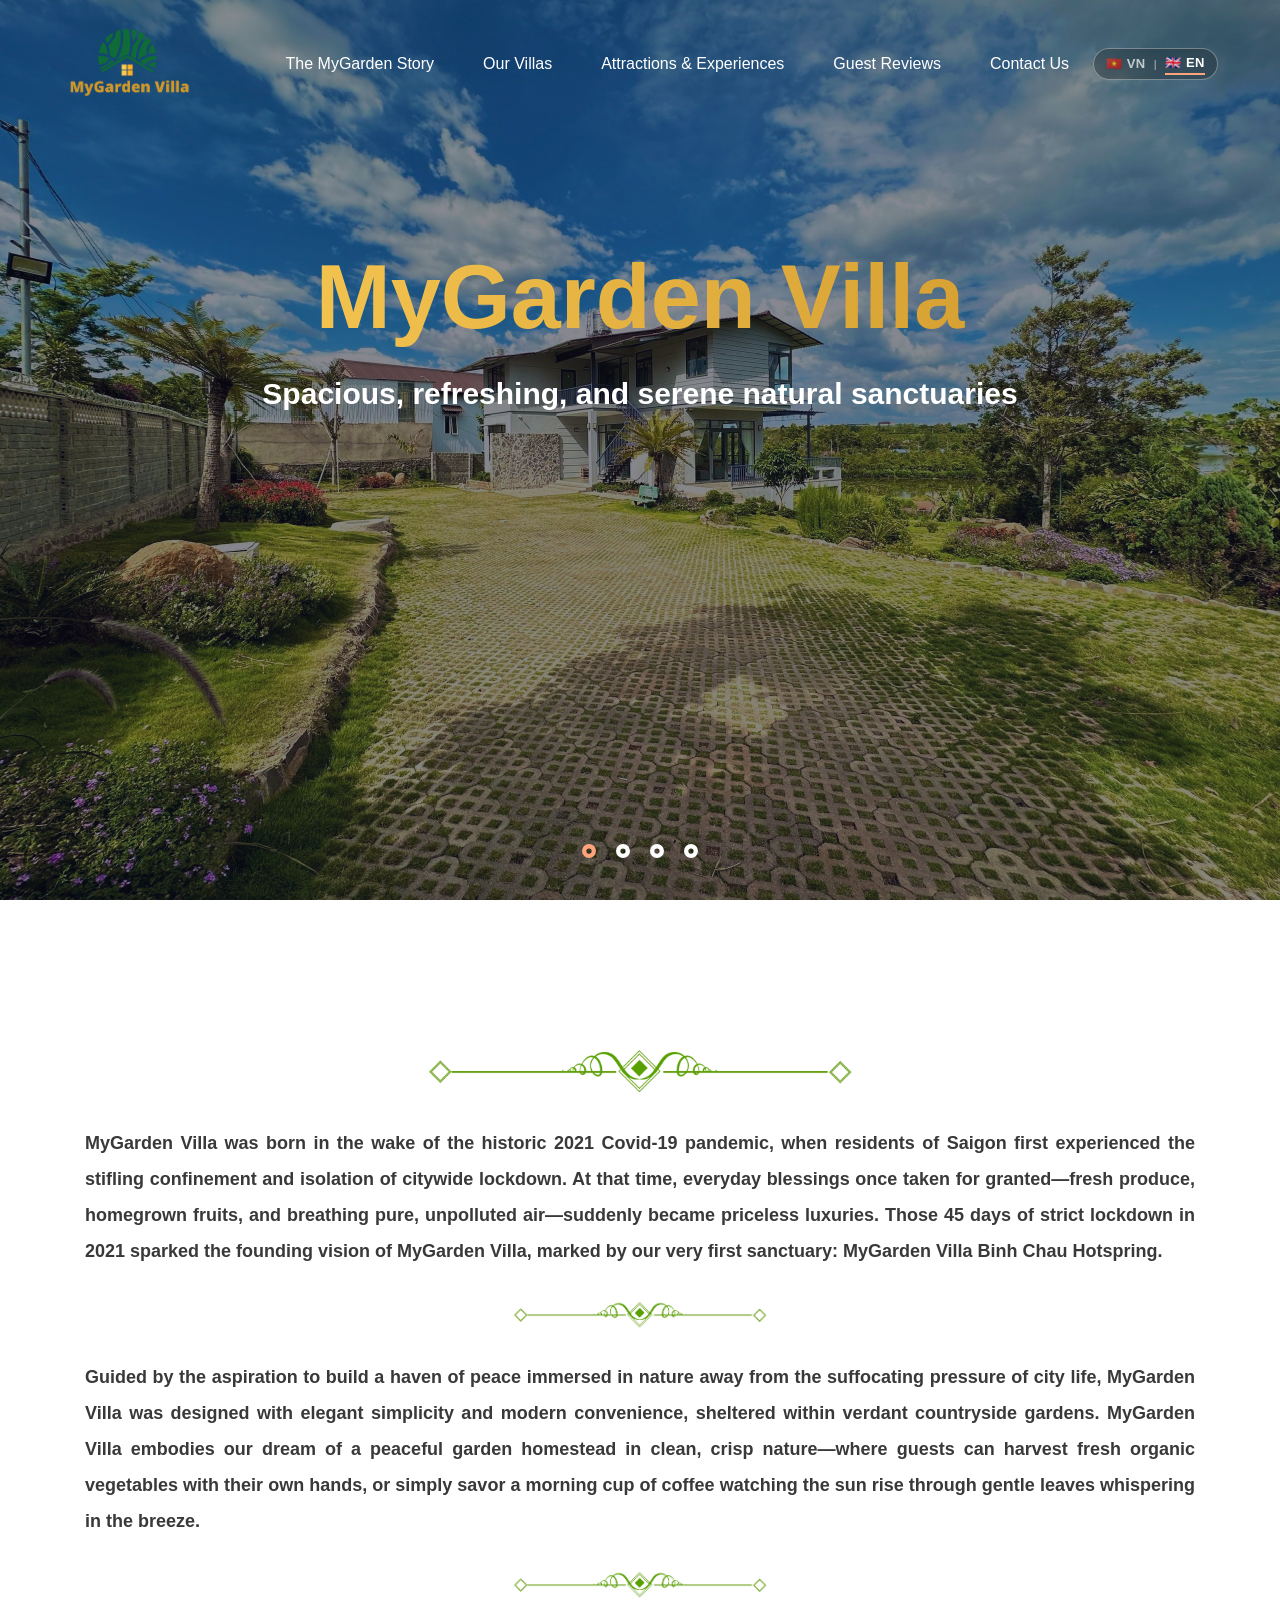
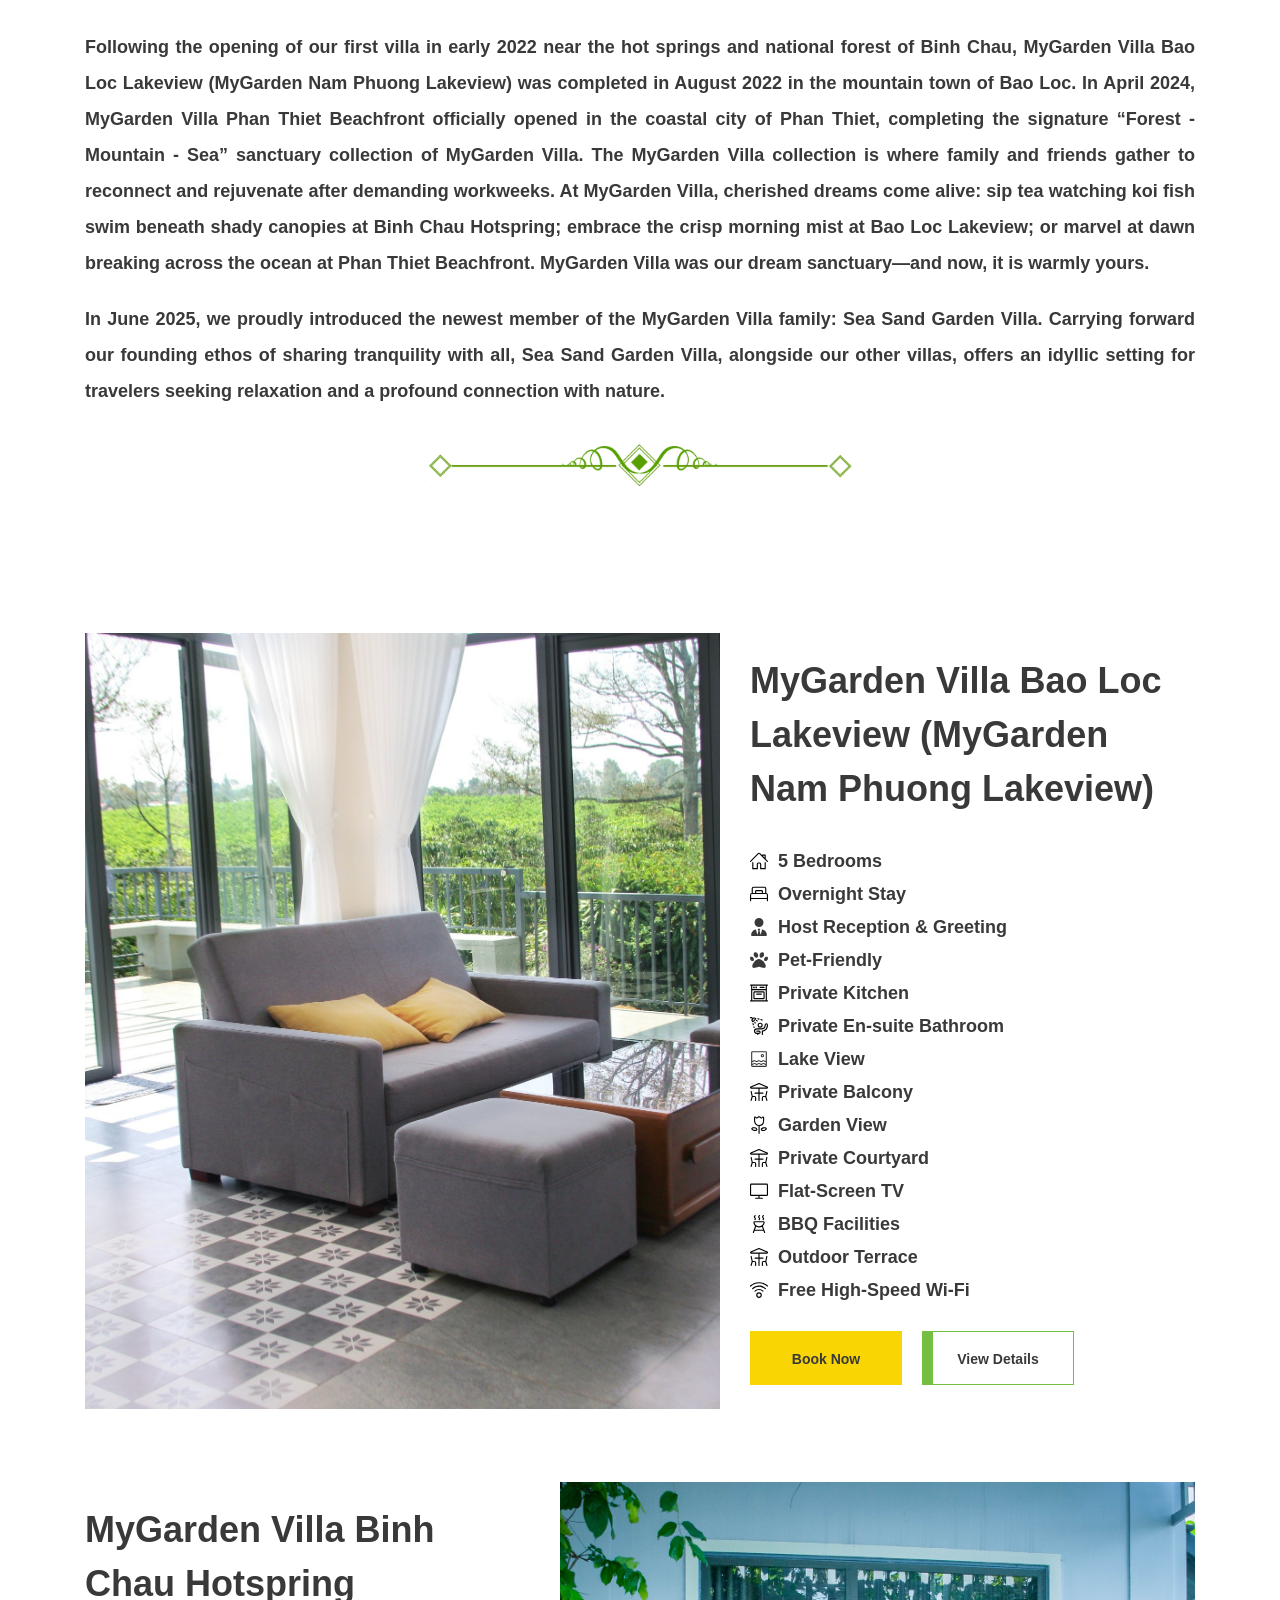
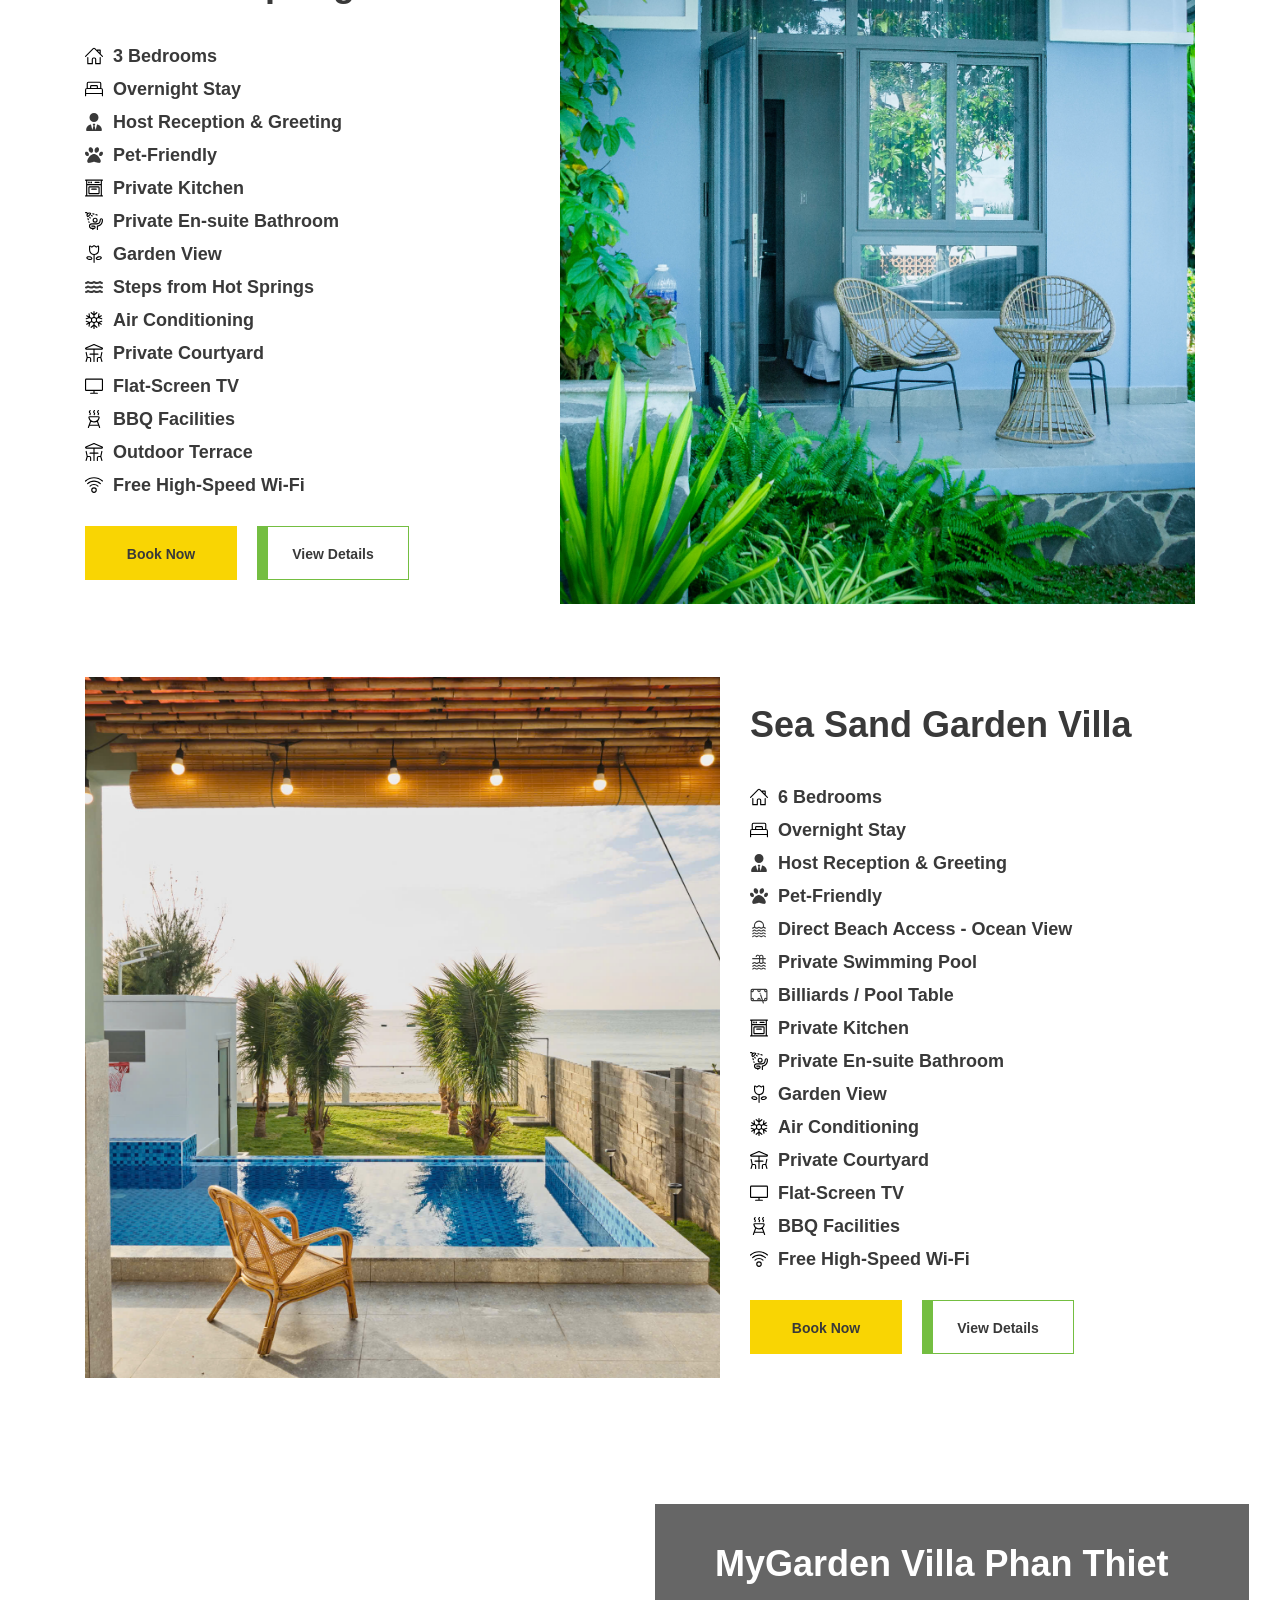
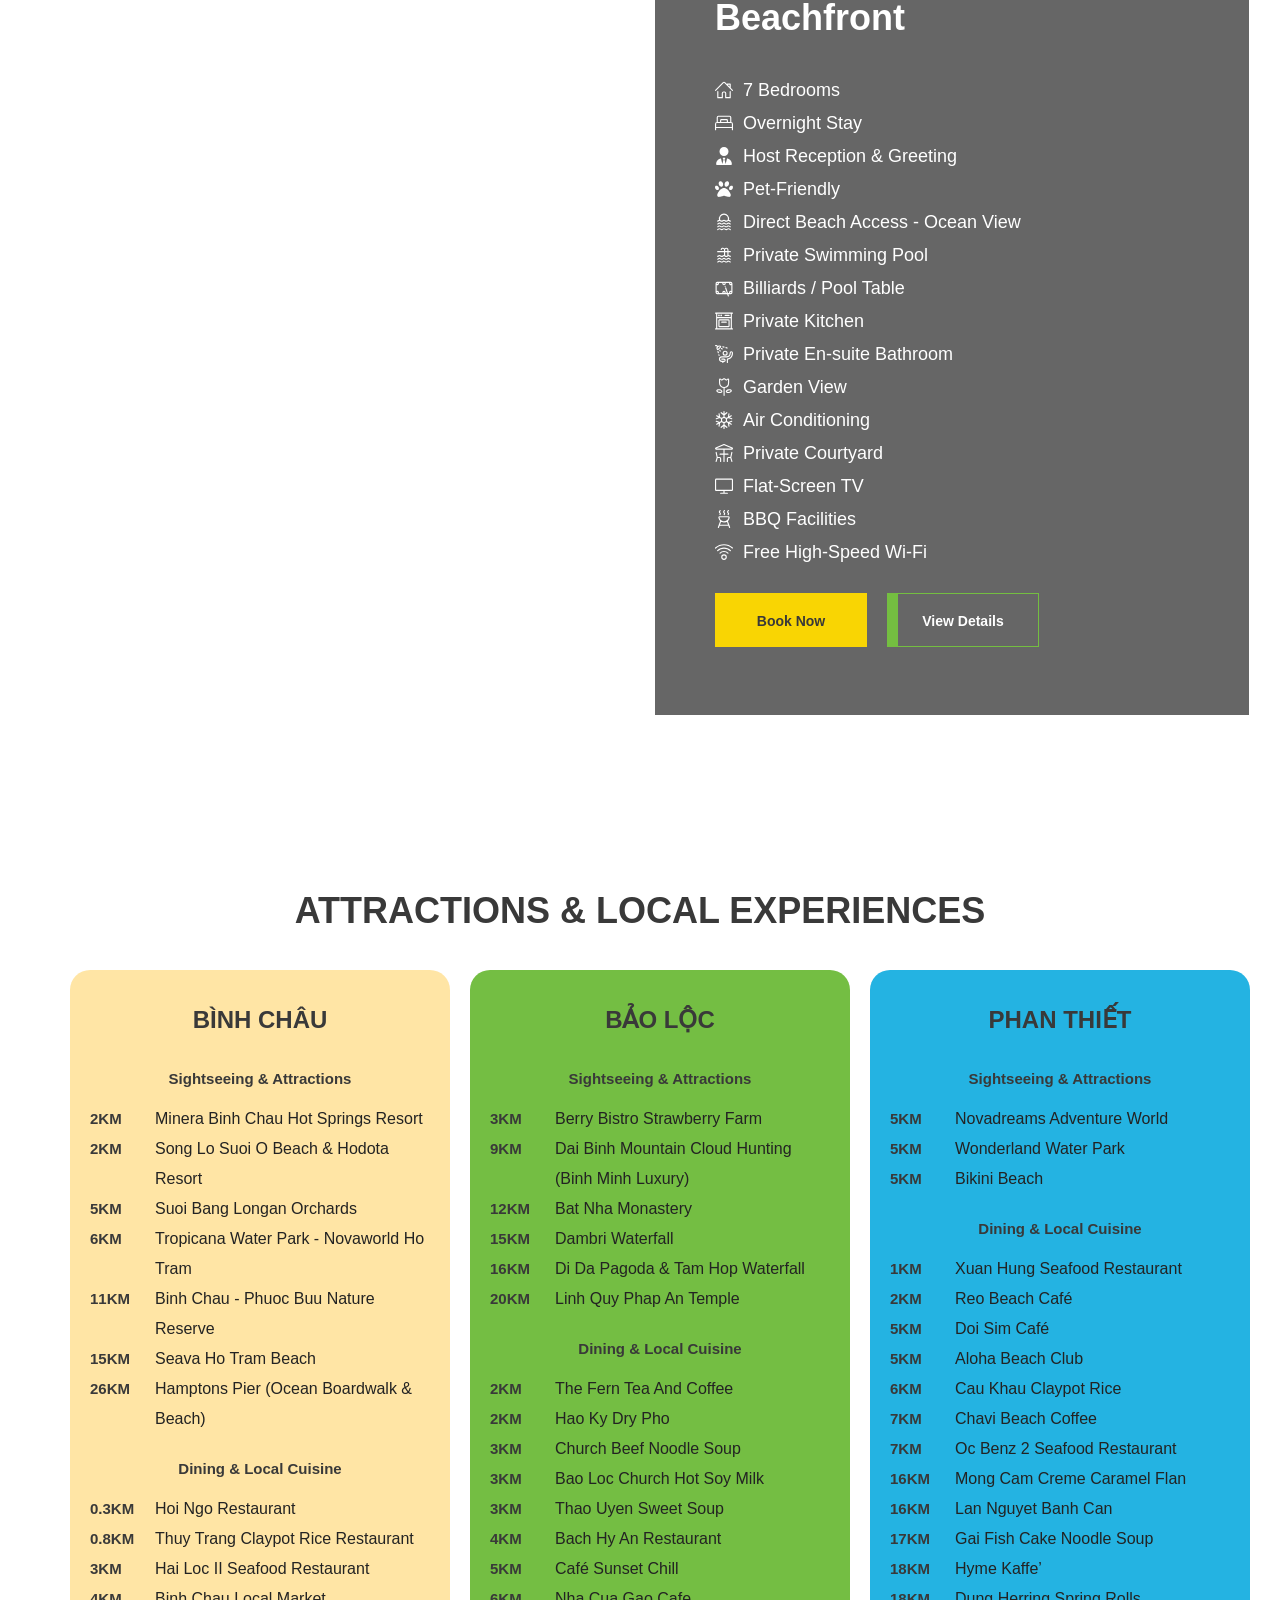
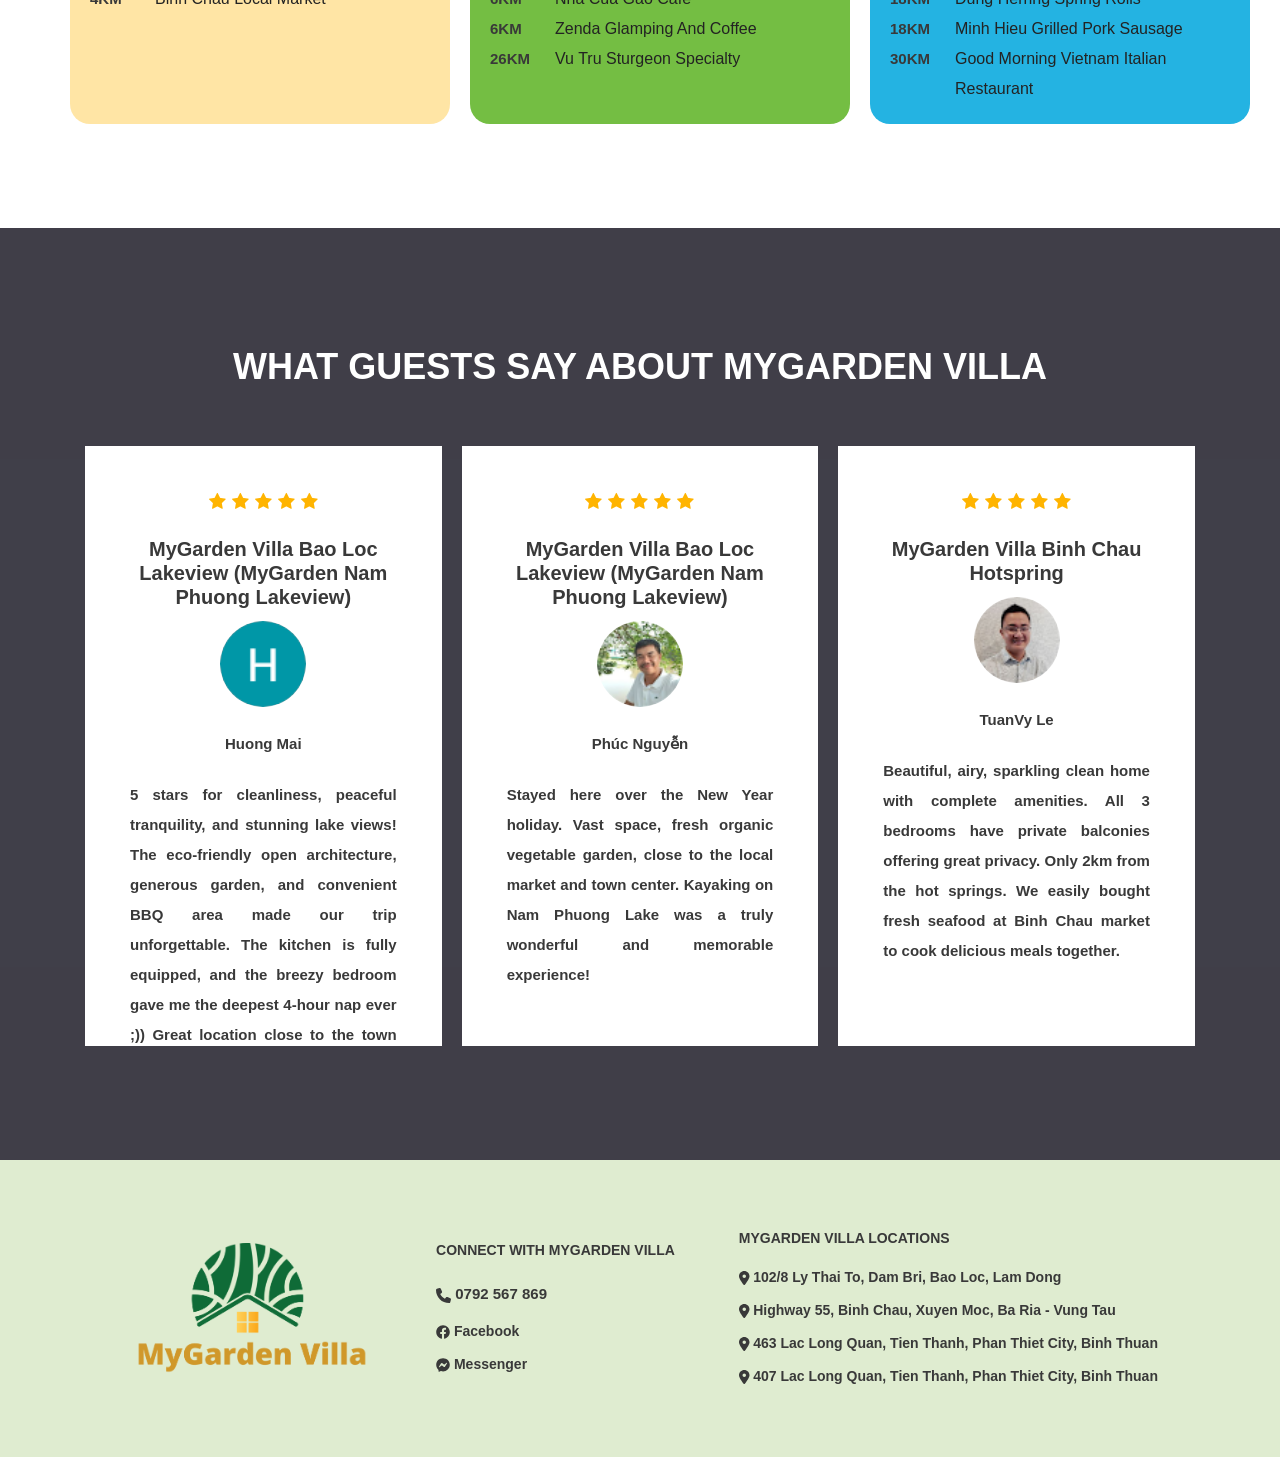
==== en/index.html @ be64284c "Add full English version and bilingual language switcher (en/)" ====
<!DOCTYPE html>
<html lang="en" class="scroll-smooth">
<head>
<title>MyGarden Villa</title>
<meta charset="utf-8">
<meta http-equiv="Cache-Control" content="no-cache, no-store, must-revalidate">
<meta http-equiv="Pragma" content="no-cache">
<meta http-equiv="Expires" content="0">
<meta http-equiv="X-UA-Compatible" content="IE=edge">
<meta name="description" content="The River template project">
<meta name="viewport" content="width=device-width, initial-scale=1">
<link rel="stylesheet" type="text/css" href="../styles/bootstrap-4.1.2/bootstrap.min.css">
<link href="../plugins/font-awesome-4.7.0/css/font-awesome.min.css" rel="stylesheet" type="text/css">
<link rel="stylesheet" type="text/css" href="../plugins/OwlCarousel2-2.3.4/owl.carousel.css">
<link rel="stylesheet" type="text/css" href="../plugins/OwlCarousel2-2.3.4/owl.theme.default.css">
<link rel="stylesheet" type="text/css" href="../plugins/OwlCarousel2-2.3.4/animate.css">
<link href="../styles/icon.min.css" rel="stylesheet" type="text/css">
<link rel="stylesheet" type="text/css" href="../styles/booking.css?v=<script>document.write(new Date().getTime());</script>">
<link rel="stylesheet" type="text/css" href="../styles/booking_responsive.css?v=<script>document.write(new Date().getTime());</script>">
<link rel="stylesheet" type="text/css" href="../styles/main_styles.css?v=<script>document.write(new Date().getTime());</script>">
<link rel="stylesheet" type="text/css" href="../styles/responsive.css?v=<script>document.write(new Date().getTime());</script>">
<link rel="icon" type="image/x-icon" href="../images/icon.ico">
</head>
<body>

<div class="super_container">
	
	<!-- Header -->

	<header class="header">
		<div class="header_content d-flex flex-row align-items-center justify-content-start">
			<div class="logo">
				<a href="#">
					<img src="../images/logomygarden.png" alt="logo">
				</a>
			</div>
			<div class="ml-auto d-flex flex-row align-items-center justify-content-start">
				<nav class="main_nav">
					<ul class="d-flex flex-row align-items-start justify-content-start nav-group">
						<li><a href="#about">The MyGarden Story</a></li>
						<li><a href="#detail">Our Villas</a></li>
						<li><a href="#stories">Attractions & Experiences</a></li>
						<li><a href="#reviews">Guest Reviews</a></li>
						<li><a href="#contact">Contact Us</a></li>
					</ul>
				</nav>
				<div class="lang-switcher">
					<a href="../index.html">🇻🇳 VN</a> <span class="lang-sep">|</span> <a href="index.html" class="active">🇬🇧 EN</a>
				</div>
				<!-- Hamburger Menu -->
				<div class="hamburger"><i class="fa fa-bars" aria-hidden="true"></i></div>
			</div>
		</div>
	</header>

	<!-- Menu -->

	<div class="menu trans_400 d-flex flex-column align-items-end justify-content-start">
		<div class="menu_close"><i class="fa fa-times" aria-hidden="true"></i></div>
		<div class="menu_content">
			<nav class="menu_nav text-right">
				<ul class="nav-group">
					<li><a href="#about">The MyGarden Story</a></li>
					<li><a href="#detail">Our Villas</a></li>
					<li><a href="#stories">Attractions & Experiences</a></li>
					<li><a href="#reviews">Guest Reviews</a></li>
					<li><a href="#contact">Contact Us</a></li>
				</ul>
			</nav>
		</div>
		<div class="menu_extra">
			<div class="menu_book text-right"><p>Book Online</p></div>
			<div class="menu_phone d-flex flex-row align-items-center justify-content-center">
				<p><i class="fa-solid fa-phone"></i> 0792 567 869</p>
			</div>
			<div class="menu_lang">
				<div class="lang-switcher">
					<a href="../index.html">🇻🇳 VN</a> <span class="lang-sep">|</span> <a href="index.html" class="active">🇬🇧 EN</a>
				</div>
			</div>
		</div>
	</div>

	<!-- Home -->

	<section class="home section-tag">
		<div class="home_slider_container">
			<div class="owl-carousel owl-theme home_slider">
				
				<!-- Slide -->
				<div class="slide">
					<div class="background_image" style="background-image:url(../images/baoloc/index1.jpg)"></div>
					<div class="home_container">
						<div class="container">
							<div class="row">
								<div class="col">
									<div class="home_content text-center">
										<div class="home_title">MyGarden Villa</div>
										<div class="home_description">Spacious, refreshing, and serene natural sanctuaries</div>
									</div>
								</div>
							</div>
						</div>
					</div>
				</div>

				<!-- Slide -->
				<div class="slide">
					<div class="background_image" style="background-image:url(../images/PhanThiet/phanthiet13.png)"></div>
					<div class="home_container">
						<div class="container">
							<div class="row">
								<div class="col">
									<div class="home_content text-center">
										<div class="home_title">MyGarden Villa</div>
										<div class="home_description">Modern interiors thoughtfully appointed with premium comforts</div>
									</div>
								</div>
							</div>
						</div>
					</div>
				</div>

				<!-- Slide -->
				<div class="slide">
					<div class="background_image" style="background-image:url(../images/BinhChau/final1.jpg)"></div>
					<div class="home_container">
						<div class="container">
							<div class="row">
								<div class="col">
									<div class="home_content text-center">
										<div class="home_title">MyGarden Villa</div>
										<div class="home_description">Peaceful retreat nestled amidst blooming private gardens</div>
									</div>
								</div>
							</div>
						</div>
					</div>
				</div>

				<!-- Slide -->
				<div class="slide">
					<div class="background_image" style="background-image:url(../images/SeaSand/slide4.jpg)"></div>
					<div class="home_container">
						<div class="container">
							<div class="row">
								<div class="col">
									<div class="home_content text-center">
										<div class="home_title">MyGarden Villa</div>
										<div class="home_description">Bringing pristine nature closer to you and your loved ones</div>
									</div>
								</div>
							</div>
						</div>
					</div>
				</div>

			</div>
			
			<!-- Home Slider Dots -->
			<div class="home_slider_dots_container">
				<div class="home_slider_dots">
					<ul id="home_slider_custom_dots" class="home_slider_custom_dots d-flex flex-row align-items-start justify-content-start">
						<li class="home_slider_custom_dot active"><i class="fa-solid fa-circle-dot"></i></li>
						<li class="home_slider_custom_dot"><i class="fa-solid fa-circle-dot"></i></li>
						<li class="home_slider_custom_dot"><i class="fa-solid fa-circle-dot"></i></li>
						<li class="home_slider_custom_dot"><i class="fa-solid fa-circle-dot"></i></li>
					</ul>
				</div>
			</div>
			
		</div>
	</section>

	<!-- Features -->

	<section class="features section-tag" id="about">
		<div class="container story-session">
			<img src="../images/line.png" alt="Line" class="line">
			<p>MyGarden Villa was born in the wake of the historic 2021 Covid-19 pandemic, when residents of Saigon first experienced the stifling confinement and isolation of citywide lockdown. At that time, everyday blessings once taken for granted—fresh produce, homegrown fruits, and breathing pure, unpolluted air—suddenly became priceless luxuries. Those 45 days of strict lockdown in 2021 sparked the founding vision of MyGarden Villa, marked by our very first sanctuary: MyGarden Villa Binh Chau Hotspring.</p>
			<img src="../images/line.png" alt="Line">
			<p>Guided by the aspiration to build a haven of peace immersed in nature away from the suffocating pressure of city life, MyGarden Villa was designed with elegant simplicity and modern convenience, sheltered within verdant countryside gardens. MyGarden Villa embodies our dream of a peaceful garden homestead in clean, crisp nature—where guests can harvest fresh organic vegetables with their own hands, or simply savor a morning cup of coffee watching the sun rise through gentle leaves whispering in the breeze.</p>
			<img src="../images/line.png" alt="Line">
			<p>Following the opening of our first villa in early 2022 near the hot springs and national forest of Binh Chau, MyGarden Villa Bao Loc Lakeview (MyGarden Nam Phuong Lakeview) was completed in August 2022 in the mountain town of Bao Loc. In April 2024, MyGarden Villa Phan Thiet Beachfront officially opened in the coastal city of Phan Thiet, completing the signature “Forest - Mountain - Sea” sanctuary collection of MyGarden Villa.
				The MyGarden Villa collection is where family and friends gather to reconnect and rejuvenate after demanding workweeks. At MyGarden Villa, cherished dreams come alive: sip tea watching koi fish swim beneath shady canopies at Binh Chau Hotspring; embrace the crisp morning mist at Bao Loc Lakeview; or marvel at dawn breaking across the ocean at Phan Thiet Beachfront. MyGarden Villa was our dream sanctuary—and now, it is warmly yours.</p>
			<p>In June 2025, we proudly introduced the newest member of the MyGarden Villa family: Sea Sand Garden Villa. Carrying forward our founding ethos of sharing tranquility with all, Sea Sand Garden Villa, alongside our other villas, offers an idyllic setting for travelers seeking relaxation and a profound connection with nature.</p>
			<img src="../images/line.png" alt="Line" class="line">
		</div>
	</section>

	<section class="detail section-tag" id="detail">

		<!-- Details Right -->

		<div class="details">
			<div class="container">
				<div class="row">
					
					<!-- Details Image -->
					<div class="col-xl-7 col-lg-6">
						<div class="details_image">
							<div class="background_image" style="background-image:url(../images/baoloc/final1.jpg)"></div>
						</div>
					</div>

					<!-- Details Content -->
					<div class="col-xl-5 col-lg-6">
						<div class="details_content">
							<div class="details_title">MyGarden Villa Bao Loc Lakeview (MyGarden Nam Phuong Lakeview)</div>
							<div class="details_list">
								<ul>
									<li>
										<svg class="bk-icon -streamline-house-chimney-alt" height="18" width="18" viewBox="0 0 24 24" role="presentation" aria-hidden="true" focusable="false"><path d="M3.004 13.923v8.25c0 .414.336.75.75.75h6a.75.75 0 0 0 .75-.75v-6a.75.75 0 0 1 .75-.75h1.5a.75.75 0 0 1 .75.75v6c0 .414.336.75.75.75h6a.75.75 0 0 0 .75-.75v-8.25a.75.75 0 0 0-1.5 0v8.25l.75-.75h-6l.75.75v-6a2.25 2.25 0 0 0-2.25-2.25h-1.5a2.25 2.25 0 0 0-2.25 2.25v6l.75-.75h-6l.75.75v-8.25a.75.75 0 0 0-1.5 0zm-1.72-.97l10.19-10.189a.75.75 0 0 1 1.06 0l10.19 10.19a.75.75 0 1 0 1.06-1.061L13.595 1.703a2.25 2.25 0 0 0-3.181 0L.224 11.894a.75.75 0 0 0 1.06 1.06zm15.97-7.28v-1.5l-.75.75h3.75l-.75-.75v5.25a.75.75 0 0 0 1.5 0v-5.25a.75.75 0 0 0-.75-.75h-3.75a.75.75 0 0 0-.75.75v1.5a.75.75 0 0 0 1.5 0z"></path></svg>
										5 Bedrooms
									</li>
									<li>
										<svg height="18" width="18" viewBox="0 0 24 24"><path d="M2.75 12h18.5c.69 0 1.25.56 1.25 1.25V18l.75-.75H.75l.75.75v-4.75c0-.69.56-1.25 1.25-1.25m0-1.5A2.75 2.75 0 0 0 0 13.25V18c0 .414.336.75.75.75h22.5A.75.75 0 0 0 24 18v-4.75a2.75 2.75 0 0 0-2.75-2.75zM0 18v3a.75.75 0 0 0 1.5 0v-3A.75.75 0 0 0 0 18m22.5 0v3a.75.75 0 0 0 1.5 0v-3a.75.75 0 0 0-1.5 0m-.75-6.75V4.5a2.25 2.25 0 0 0-2.25-2.25h-15A2.25 2.25 0 0 0 2.25 4.5v6.75a.75.75 0 0 0 1.5 0V4.5a.75.75 0 0 1 .75-.75h15a.75.75 0 0 1 .75.75v6.75a.75.75 0 0 0 1.5 0m-13.25-3h7a.25.25 0 0 1 .25.25v2.75l.75-.75h-9l.75.75V8.5a.25.25 0 0 1 .25-.25m0-1.5A1.75 1.75 0 0 0 6.75 8.5v2.75c0 .414.336.75.75.75h9a.75.75 0 0 0 .75-.75V8.5a1.75 1.75 0 0 0-1.75-1.75z"></path></svg>
                    					Overnight Stay
									</li>
									<li>
										<i height="18" width="18" class="fa-solid fa-user-tie"></i>
                    					Host Reception & Greeting
									</li>
									<li>
										<i height="18" width="18" class="fa-solid fa-paw"></i>
                    					Pet-Friendly
									</li>
									<li>
										<svg class="bk-icon -streamline-oven" height="18" width="18" viewBox="0 0 24 24" role="presentation" aria-hidden="true" focusable="false"><path d="M2.25 2.25h19.5L21 1.5v21l.75-.75H2.25l.75.75v-21l-.75.75zm0-1.5a.75.75 0 0 0-.75.75v21c0 .414.336.75.75.75h19.5a.75.75 0 0 0 .75-.75v-21a.75.75 0 0 0-.75-.75H2.25zm-1.5 1.5h22.5a.75.75 0 0 0 0-1.5H.75a.75.75 0 0 0 0 1.5zm0 21h22.5a.75.75 0 0 0 0-1.5H.75a.75.75 0 0 0 0 1.5zM18 15v3.539a.211.211 0 0 1-.211.211H6.211A.211.211 0 0 1 6 18.539v-7.078c0-.117.094-.211.211-.211h11.578c.116 0 .211.095.211.211V15zm1.5 0v-3.539a1.71 1.71 0 0 0-1.711-1.711H6.211c-.945 0-1.711.766-1.711 1.711v7.078c0 .945.766 1.711 1.711 1.711h11.578a1.71 1.71 0 0 0 1.711-1.711V15zM9 14.25h6a.75.75 0 0 0 0-1.5H9a.75.75 0 0 0 0 1.5zM5.25 4.875a.375.375 0 1 1 0-.75.375.375 0 0 1 0 .75.75.75 0 0 0 0-1.5 1.125 1.125 0 1 0 0 2.25 1.125 1.125 0 0 0 0-2.25.75.75 0 0 0 0 1.5zm3 0a.375.375 0 1 1 0-.75.375.375 0 0 1 0 .75.75.75 0 0 0 0-1.5 1.125 1.125 0 1 0 0 2.25 1.125 1.125 0 0 0 0-2.25.75.75 0 0 0 0 1.5zm-6 3.375h19.5a.75.75 0 0 0 0-1.5H2.25a.75.75 0 0 0 0 1.5zm11.25-3h5.25a.75.75 0 0 0 0-1.5H13.5a.75.75 0 0 0 0 1.5z"></path></svg>
										Private Kitchen
									</li>
									<li>
										<svg class="bk-icon -streamline-shower" height="18" width="18" viewBox="0 0 24 24" role="presentation" aria-hidden="true" focusable="false"><path d="M15.375 10.875a1.875 1.875 0 1 1-3.75 0 1.875 1.875 0 0 1 3.75 0zm1.5 0a3.375 3.375 0 1 0-6.75 0 3.375 3.375 0 0 0 6.75 0zm.375 12.375V18.7l-.667.745C20.748 18.98 24 15.925 24 10.5a2.25 2.25 0 0 0-4.5 0c0 1.945-.609 3.154-1.64 3.848a3.973 3.973 0 0 1-2.132.652H9a3.75 3.75 0 1 0 0 7.5h3a2.25 2.25 0 0 0 0-4.5H9a.75.75 0 0 0 0 1.5h3a.75.75 0 0 1 0 1.5H9a2.25 2.25 0 0 1 0-4.5h6.74a5.426 5.426 0 0 0 2.957-.908C20.154 14.613 21 12.932 21 10.5a.75.75 0 0 1 1.5 0c0 4.6-2.628 7.069-6.083 7.455a.75.75 0 0 0-.667.745v4.55a.75.75 0 0 0 1.5 0zm-7.5-1.5v1.5a.75.75 0 0 0 1.5 0v-1.5a.75.75 0 0 0-1.5 0zM.75 1.5h1.5l-.53-.22 1.402 1.402a.75.75 0 0 0 1.06-1.06L2.78.22A.75.75 0 0 0 2.25 0H.75a.75.75 0 1 0 0 1.5zm2.983 3.754a.01.01 0 0 1 .016.002c-.542-1.072-.1-2.426 1.008-2.988a2.25 2.25 0 0 1 2.037 0c-.041-.022-.043-.029-.04-.034l.002-.002-3.013 3.012zm1.07 1.05l3.002-3A1.489 1.489 0 0 0 7.51.951 3.766 3.766 0 0 0 4.079.929 3.75 3.75 0 0 0 2.43 5.971a1.49 1.49 0 0 0 2.382.323zm3.408-.968l1.116.62a.75.75 0 1 0 .728-1.312l-1.116-.62a.75.75 0 1 0-.728 1.312zm1.964-2.233l1.615.44a.75.75 0 1 0 .394-1.448l-1.615-.44a.75.75 0 1 0-.394 1.448zm4.217 1.15l1.615.44a.75.75 0 0 0 .396-1.447l-1.615-.44a.75.75 0 0 0-.396 1.447zM5.697 7.388l.577 1.038a.75.75 0 1 0 1.312-.728L7.009 6.66a.75.75 0 1 0-1.312.728zM3.284 8.94l.44 1.615a.75.75 0 1 0 1.448-.394l-.44-1.615a.75.75 0 1 0-1.448.394zm1.15 4.219l.246.896a.75.75 0 1 0 1.446-.396l-.245-.896a.75.75 0 1 0-1.446.396z"></path></svg>
										Private En-suite Bathroom
									</li>
									<li>
										<svg height="18" width="18" viewBox="0 0 32 32" aria-hidden="true" role="presentation" focusable="false" style="display: block; fill: currentcolor;"><path d="M28 2a2 2 0 0 1 2 2v24a2 2 0 0 1-2 2H4a2 2 0 0 1-2-2V4a2 2 0 0 1 2-2zm0 2H4v15.5h.19c.37-.04.72-.17 1-.38l.14-.11A3.98 3.98 0 0 1 8 18c.99 0 1.95.35 2.67 1 .35.33.83.5 1.33.5.5 0 .98-.17 1.33-.5A3.97 3.97 0 0 1 16 18c.99 0 1.95.35 2.67 1 .35.33.83.5 1.33.5.5 0 .98-.17 1.33-.5A3.98 3.98 0 0 1 24 18c.99 0 1.94.35 2.67 1 .35.33.83.5 1.33.5v2h-.23a3.96 3.96 0 0 1-2.44-1A1.98 1.98 0 0 0 24 20c-.5 0-.98.17-1.33.5a3.98 3.98 0 0 1-2.67 1 3.98 3.98 0 0 1-2.67-1A1.98 1.98 0 0 0 16 20c-.5 0-.98.17-1.33.5a3.98 3.98 0 0 1-2.67 1 3.98 3.98 0 0 1-2.67-1A1.98 1.98 0 0 0 8 20c-.5 0-.98.17-1.33.5a3.98 3.98 0 0 1-2.67 1v3h.19c.37-.04.72-.17 1-.38l.14-.11A3.98 3.98 0 0 1 8 23c.99 0 1.95.35 2.67 1 .35.33.83.5 1.33.5.5 0 .98-.17 1.33-.5A3.97 3.97 0 0 1 16 23c.99 0 1.95.35 2.67 1 .35.33.83.5 1.33.5.5 0 .98-.17 1.33-.5A3.98 3.98 0 0 1 24 23c.99 0 1.94.35 2.67 1 .35.33.83.5 1.33.5v2h-.23a3.96 3.96 0 0 1-2.44-1A1.98 1.98 0 0 0 24 25c-.5 0-.98.17-1.33.5a3.98 3.98 0 0 1-2.67 1 3.98 3.98 0 0 1-2.67-1A1.98 1.98 0 0 0 16 25c-.5 0-.98.17-1.33.5a3.98 3.98 0 0 1-2.67 1 3.98 3.98 0 0 1-2.67-1A1.98 1.98 0 0 0 8 25c-.5 0-.98.17-1.33.5a3.98 3.98 0 0 1-2.67 1V28h24zm-6 3a3 3 0 1 1 0 6 3 3 0 0 1 0-6zm0 2a1 1 0 1 0 0 2 1 1 0 0 0 0-2z"></path></svg>
										Lake View
									</li>
									<li>
										<svg class="bk-icon -streamline-resort" height="18" width="18" viewBox="0 0 24 24" role="presentation" aria-hidden="true" focusable="false"><path d="M.768 11.413l1.5 6.75a.75.75 0 0 0 1.464-.326l-1.5-6.75a.75.75 0 0 0-1.464.326zM2.22 23.456l1.5-5.25L3 18.75h3a.75.75 0 0 1 .75.75v3.75a.75.75 0 0 0 1.5 0V19.5A2.25 2.25 0 0 0 6 17.25H3a.75.75 0 0 0-.721.544l-1.5 5.25a.75.75 0 1 0 1.442.412zm19.547-12.369l-1.5 6.75a.75.75 0 1 0 1.464.326l1.5-6.75a.75.75 0 1 0-1.464-.326zm1.453 11.957l-1.5-5.25A.75.75 0 0 0 21 17.25h-3a2.25 2.25 0 0 0-2.25 2.25v3.75a.75.75 0 0 0 1.5 0V19.5a.75.75 0 0 1 .75-.75h3l-.721-.544 1.5 5.25a.75.75 0 1 0 1.442-.412zM11.25 6.75v16.5a.75.75 0 0 0 1.5 0V6.75a.75.75 0 0 0-1.5 0zm-4.5 7.5h10.5a.75.75 0 0 0 0-1.5H6.75a.75.75 0 0 0 0 1.5zM1.5 6l10.064-4.37c.297-.161.575-.161.803-.033l10.178 4.425L22.5 6H1.5zm0 1.5h21a1.5 1.5 0 0 0 .689-2.832L13.034.255c-.616-.35-1.452-.35-2.136.034L.858 4.646c-.544.28-.856.792-.857 1.352A1.5 1.5 0 0 0 1.499 7.5z"></path></svg>
										Private Balcony
									</li>
									<li>
										<svg class="bk-icon -streamline-garden" height="18" width="18" viewBox="0 0 24 24" role="presentation" aria-hidden="true" focusable="false"><path d="M5.361 6.625a6.75 6.75 0 0 0 7.413 6.721 6.93 6.93 0 0 0 6.087-6.988V2.125a1.5 1.5 0 0 0-2.4-1.2l-1.8 1.35h.9L13.461.7c-.8-.6-1.9-.6-2.7 0l-2.1 1.575h.9l-1.8-1.35a1.5 1.5 0 0 0-2.4 1.2v4.5zm1.5 0v-4.5l1.8 1.35c.267.2.633.2.9 0l2.1-1.575a.75.75 0 0 1 .9 0l2.1 1.575c.267.2.633.2.9 0l1.8-1.35V6.37a5.428 5.428 0 0 1-4.754 5.486 5.25 5.25 0 0 1-5.746-5.23zm4.5 6v10.5a.75.75 0 0 0 1.5 0v-10.5a.75.75 0 0 0-1.5 0zm-5.359 3.811c1.473.285 2.458 1.077 2.374 1.51-.084.432-1.292.801-2.765.516-1.473-.284-2.458-1.076-2.374-1.51.084-.432 1.292-.8 2.765-.516zm.285-1.473c-2.179-.42-4.233.206-4.523 1.705-.29 1.5 1.383 2.846 3.562 3.267 2.179.421 4.233-.205 4.523-1.705.29-1.5-1.383-2.846-3.562-3.267zm14.699 2.09c.084.434-.9 1.226-2.374 1.51-1.473.285-2.681-.084-2.765-.516-.084-.433.9-1.226 2.374-1.51 1.473-.285 2.681.084 2.765.517zm1.473-.284c-.29-1.5-2.344-2.126-4.523-1.705-2.178.421-3.851 1.767-3.562 3.267.29 1.5 2.344 2.126 4.523 1.705 2.179-.42 3.852-1.767 3.562-3.267z"></path></svg>
										Garden View
									</li>
									<li>
										<svg class="bk-icon -streamline-resort" height="18" width="18" viewBox="0 0 24 24" role="presentation" aria-hidden="true" focusable="false"><path d="M.768 11.413l1.5 6.75a.75.75 0 0 0 1.464-.326l-1.5-6.75a.75.75 0 0 0-1.464.326zM2.22 23.456l1.5-5.25L3 18.75h3a.75.75 0 0 1 .75.75v3.75a.75.75 0 0 0 1.5 0V19.5A2.25 2.25 0 0 0 6 17.25H3a.75.75 0 0 0-.721.544l-1.5 5.25a.75.75 0 1 0 1.442.412zm19.547-12.369l-1.5 6.75a.75.75 0 1 0 1.464.326l1.5-6.75a.75.75 0 1 0-1.464-.326zm1.453 11.957l-1.5-5.25A.75.75 0 0 0 21 17.25h-3a2.25 2.25 0 0 0-2.25 2.25v3.75a.75.75 0 0 0 1.5 0V19.5a.75.75 0 0 1 .75-.75h3l-.721-.544 1.5 5.25a.75.75 0 1 0 1.442-.412zM11.25 6.75v16.5a.75.75 0 0 0 1.5 0V6.75a.75.75 0 0 0-1.5 0zm-4.5 7.5h10.5a.75.75 0 0 0 0-1.5H6.75a.75.75 0 0 0 0 1.5zM1.5 6l10.064-4.37c.297-.161.575-.161.803-.033l10.178 4.425L22.5 6H1.5zm0 1.5h21a1.5 1.5 0 0 0 .689-2.832L13.034.255c-.616-.35-1.452-.35-2.136.034L.858 4.646c-.544.28-.856.792-.857 1.352A1.5 1.5 0 0 0 1.499 7.5z"></path></svg>
										Private Courtyard
									</li>
									<li>
										<svg class="bk-icon -streamline-tv_flat_screen" height="18" width="18" viewBox="0 0 24 24" role="presentation" aria-hidden="true" focusable="false"><path d="M22.5 10.375v6.5a.25.25 0 0 1-.25.25H1.75a.25.25 0 0 1-.25-.25v-13a.25.25 0 0 1 .25-.25h20.5a.25.25 0 0 1 .25.25v6.5zm1.5 0v-6.5a1.75 1.75 0 0 0-1.75-1.75H1.75A1.75 1.75 0 0 0 0 3.875v13c0 .966.784 1.75 1.75 1.75h20.5a1.75 1.75 0 0 0 1.75-1.75v-6.5zm-16.5 12h9a.75.75 0 0 0 0-1.5h-9a.75.75 0 0 0 0 1.5zm3.75-4.5v3.75a.75.75 0 0 0 1.5 0v-3.75a.75.75 0 0 0-1.5 0z"></path></svg>
										Flat-Screen TV
									</li>
									<li>
										<svg class="bk-icon -streamline-food_bbq" height="18" width="18" viewBox="0 0 24 24" role="presentation" aria-hidden="true" focusable="false"><path d="M17.633 9.75a.384.384 0 0 1 .38.457c-.726 3.298-4.007 5.394-7.324 4.664a6.15 6.15 0 0 1-4.684-4.683.379.379 0 0 1 .384-.438h11.236zm-.008-1.5H6.4a1.882 1.882 0 0 0-1.863 2.243 7.65 7.65 0 0 0 14.945.018 1.884 1.884 0 0 0-1.865-2.26zm2.58 14.742l-3.268-8.923a.75.75 0 0 0-1.408.516l3.267 8.923a.75.75 0 0 0 1.408-.516zm-15 .516l3.266-8.923a.75.75 0 0 0-1.408-.516l-3.267 8.923a.75.75 0 0 0 1.408.516zM18.401 19.5H5.598a.75.75 0 0 0 0 1.5h12.804a.75.75 0 0 0 0-1.5zM6.321.299l-.62.823a2.333 2.333 0 0 0 .364 3.204.835.835 0 0 1 .126 1.146l-.166.221a.75.75 0 1 0 1.2.9l.162-.216c.754-.987.597-2.4-.36-3.202a.834.834 0 0 1-.13-1.147l.622-.827A.75.75 0 0 0 6.321.3zM11.956.3l-.617.823c-.754.987-.597 2.4.36 3.202.344.287.4.792.129 1.147l-.166.221a.75.75 0 1 0 1.2.9l.162-.216a2.332 2.332 0 0 0-.362-3.202.835.835 0 0 1-.127-1.147l.621-.828a.75.75 0 1 0-1.2-.9zm5.25 0l-.617.823c-.754.987-.597 2.4.36 3.202.344.287.4.792.129 1.147l-.166.221a.75.75 0 1 0 1.2.9l.162-.216a2.332 2.332 0 0 0-.362-3.202.835.835 0 0 1-.127-1.147l.621-.828a.75.75 0 1 0-1.2-.9z"></path></svg>
										BBQ Facilities
									</li>
									<li>
										<svg class="bk-icon -streamline-resort" height="18" width="18" viewBox="0 0 24 24" role="presentation" aria-hidden="true" focusable="false"><path d="M.768 11.413l1.5 6.75a.75.75 0 0 0 1.464-.326l-1.5-6.75a.75.75 0 0 0-1.464.326zM2.22 23.456l1.5-5.25L3 18.75h3a.75.75 0 0 1 .75.75v3.75a.75.75 0 0 0 1.5 0V19.5A2.25 2.25 0 0 0 6 17.25H3a.75.75 0 0 0-.721.544l-1.5 5.25a.75.75 0 1 0 1.442.412zm19.547-12.369l-1.5 6.75a.75.75 0 1 0 1.464.326l1.5-6.75a.75.75 0 1 0-1.464-.326zm1.453 11.957l-1.5-5.25A.75.75 0 0 0 21 17.25h-3a2.25 2.25 0 0 0-2.25 2.25v3.75a.75.75 0 0 0 1.5 0V19.5a.75.75 0 0 1 .75-.75h3l-.721-.544 1.5 5.25a.75.75 0 1 0 1.442-.412zM11.25 6.75v16.5a.75.75 0 0 0 1.5 0V6.75a.75.75 0 0 0-1.5 0zm-4.5 7.5h10.5a.75.75 0 0 0 0-1.5H6.75a.75.75 0 0 0 0 1.5zM1.5 6l10.064-4.37c.297-.161.575-.161.803-.033l10.178 4.425L22.5 6H1.5zm0 1.5h21a1.5 1.5 0 0 0 .689-2.832L13.034.255c-.616-.35-1.452-.35-2.136.034L.858 4.646c-.544.28-.856.792-.857 1.352A1.5 1.5 0 0 0 1.499 7.5z"></path></svg>
										Outdoor Terrace
									</li>
									<li>
										<svg class="bk-icon -streamline-wifi" height="18" width="18" viewBox="0 0 24 24" role="presentation" aria-hidden="true" focusable="false"><path d="M14.25 18.75a2.25 2.25 0 1 1-4.5 0 2.25 2.25 0 0 1 4.5 0zm1.5 0a3.75 3.75 0 1 0-7.5 0 3.75 3.75 0 0 0 7.5 0zm2.08-5.833a8.25 8.25 0 0 0-11.666 0 .75.75 0 0 0 1.06 1.06 6.75 6.75 0 0 1 9.546 0 .75.75 0 0 0 1.06-1.06zm3.185-3.182c-4.979-4.98-13.051-4.98-18.03 0a.75.75 0 1 0 1.06 1.06c4.394-4.393 11.516-4.393 15.91 0a.75.75 0 1 0 1.06-1.06zm2.746-3.603C17.136-.043 6.864-.043.24 6.132A.75.75 0 1 0 1.26 7.23c6.05-5.638 15.429-5.638 21.478 0a.75.75 0 0 0 1.022-1.098z"></path></svg>
										Free High-Speed Wi-Fi
									</li>
								</ul>
							</div>
							<div class="btn-group">
								<div class="btn-book-now"><a target="_blank" href="https://www.airbnb.com.vn/rooms/1155681119759762034?search_mode=regular_search&check_in=2024-05-28&check_out=2024-05-29&source_impression_id=p3_1715948756_eLAFFRYmMORwzge5&previous_page_section_name=1000&federated_search_id=6402383c-dd57-4c66-bdb7-4c8eeed807e8">Book Now</a></div>
								<div class="btn-view-detail"><a href="baoloc.html">View Details</a></div>
							</div>
						</div>
					</div>

				</div>
			</div>
		</div>

		<!-- Details Left -->

		<div class="details">
			<div class="container">
				<div class="row">

					<!-- Details Content -->
					<div class="col-xl-5 col-lg-6 order-lg-1 order-2">
						<div class="details_content">
							<div class="details_title">MyGarden Villa Binh Chau Hotspring</div>
							<div class="details_list">
								<ul>
									<li>
										<svg class="bk-icon -streamline-house-chimney-alt" height="18" width="18" viewBox="0 0 24 24" role="presentation" aria-hidden="true" focusable="false"><path d="M3.004 13.923v8.25c0 .414.336.75.75.75h6a.75.75 0 0 0 .75-.75v-6a.75.75 0 0 1 .75-.75h1.5a.75.75 0 0 1 .75.75v6c0 .414.336.75.75.75h6a.75.75 0 0 0 .75-.75v-8.25a.75.75 0 0 0-1.5 0v8.25l.75-.75h-6l.75.75v-6a2.25 2.25 0 0 0-2.25-2.25h-1.5a2.25 2.25 0 0 0-2.25 2.25v6l.75-.75h-6l.75.75v-8.25a.75.75 0 0 0-1.5 0zm-1.72-.97l10.19-10.189a.75.75 0 0 1 1.06 0l10.19 10.19a.75.75 0 1 0 1.06-1.061L13.595 1.703a2.25 2.25 0 0 0-3.181 0L.224 11.894a.75.75 0 0 0 1.06 1.06zm15.97-7.28v-1.5l-.75.75h3.75l-.75-.75v5.25a.75.75 0 0 0 1.5 0v-5.25a.75.75 0 0 0-.75-.75h-3.75a.75.75 0 0 0-.75.75v1.5a.75.75 0 0 0 1.5 0z"></path></svg>
										3 Bedrooms
									</li>
									<li>
										<svg height="18" width="18" viewBox="0 0 24 24"><path d="M2.75 12h18.5c.69 0 1.25.56 1.25 1.25V18l.75-.75H.75l.75.75v-4.75c0-.69.56-1.25 1.25-1.25m0-1.5A2.75 2.75 0 0 0 0 13.25V18c0 .414.336.75.75.75h22.5A.75.75 0 0 0 24 18v-4.75a2.75 2.75 0 0 0-2.75-2.75zM0 18v3a.75.75 0 0 0 1.5 0v-3A.75.75 0 0 0 0 18m22.5 0v3a.75.75 0 0 0 1.5 0v-3a.75.75 0 0 0-1.5 0m-.75-6.75V4.5a2.25 2.25 0 0 0-2.25-2.25h-15A2.25 2.25 0 0 0 2.25 4.5v6.75a.75.75 0 0 0 1.5 0V4.5a.75.75 0 0 1 .75-.75h15a.75.75 0 0 1 .75.75v6.75a.75.75 0 0 0 1.5 0m-13.25-3h7a.25.25 0 0 1 .25.25v2.75l.75-.75h-9l.75.75V8.5a.25.25 0 0 1 .25-.25m0-1.5A1.75 1.75 0 0 0 6.75 8.5v2.75c0 .414.336.75.75.75h9a.75.75 0 0 0 .75-.75V8.5a1.75 1.75 0 0 0-1.75-1.75z"></path></svg>
                    					Overnight Stay
									</li>
									<li>
										<i height="18" width="18" class="fa-solid fa-user-tie"></i>
                    					Host Reception & Greeting
									</li>
									<li>
										<i height="18" width="18" class="fa-solid fa-paw"></i>
                    					Pet-Friendly
									</li>
									<li>
										<svg class="bk-icon -streamline-oven" height="18" width="18" viewBox="0 0 24 24" role="presentation" aria-hidden="true" focusable="false"><path d="M2.25 2.25h19.5L21 1.5v21l.75-.75H2.25l.75.75v-21l-.75.75zm0-1.5a.75.75 0 0 0-.75.75v21c0 .414.336.75.75.75h19.5a.75.75 0 0 0 .75-.75v-21a.75.75 0 0 0-.75-.75H2.25zm-1.5 1.5h22.5a.75.75 0 0 0 0-1.5H.75a.75.75 0 0 0 0 1.5zm0 21h22.5a.75.75 0 0 0 0-1.5H.75a.75.75 0 0 0 0 1.5zM18 15v3.539a.211.211 0 0 1-.211.211H6.211A.211.211 0 0 1 6 18.539v-7.078c0-.117.094-.211.211-.211h11.578c.116 0 .211.095.211.211V15zm1.5 0v-3.539a1.71 1.71 0 0 0-1.711-1.711H6.211c-.945 0-1.711.766-1.711 1.711v7.078c0 .945.766 1.711 1.711 1.711h11.578a1.71 1.71 0 0 0 1.711-1.711V15zM9 14.25h6a.75.75 0 0 0 0-1.5H9a.75.75 0 0 0 0 1.5zM5.25 4.875a.375.375 0 1 1 0-.75.375.375 0 0 1 0 .75.75.75 0 0 0 0-1.5 1.125 1.125 0 1 0 0 2.25 1.125 1.125 0 0 0 0-2.25.75.75 0 0 0 0 1.5zm3 0a.375.375 0 1 1 0-.75.375.375 0 0 1 0 .75.75.75 0 0 0 0-1.5 1.125 1.125 0 1 0 0 2.25 1.125 1.125 0 0 0 0-2.25.75.75 0 0 0 0 1.5zm-6 3.375h19.5a.75.75 0 0 0 0-1.5H2.25a.75.75 0 0 0 0 1.5zm11.25-3h5.25a.75.75 0 0 0 0-1.5H13.5a.75.75 0 0 0 0 1.5z"></path></svg>
										Private Kitchen
									</li>
									<li>
										<svg class="bk-icon -streamline-shower" height="18" width="18" viewBox="0 0 24 24" role="presentation" aria-hidden="true" focusable="false"><path d="M15.375 10.875a1.875 1.875 0 1 1-3.75 0 1.875 1.875 0 0 1 3.75 0zm1.5 0a3.375 3.375 0 1 0-6.75 0 3.375 3.375 0 0 0 6.75 0zm.375 12.375V18.7l-.667.745C20.748 18.98 24 15.925 24 10.5a2.25 2.25 0 0 0-4.5 0c0 1.945-.609 3.154-1.64 3.848a3.973 3.973 0 0 1-2.132.652H9a3.75 3.75 0 1 0 0 7.5h3a2.25 2.25 0 0 0 0-4.5H9a.75.75 0 0 0 0 1.5h3a.75.75 0 0 1 0 1.5H9a2.25 2.25 0 0 1 0-4.5h6.74a5.426 5.426 0 0 0 2.957-.908C20.154 14.613 21 12.932 21 10.5a.75.75 0 0 1 1.5 0c0 4.6-2.628 7.069-6.083 7.455a.75.75 0 0 0-.667.745v4.55a.75.75 0 0 0 1.5 0zm-7.5-1.5v1.5a.75.75 0 0 0 1.5 0v-1.5a.75.75 0 0 0-1.5 0zM.75 1.5h1.5l-.53-.22 1.402 1.402a.75.75 0 0 0 1.06-1.06L2.78.22A.75.75 0 0 0 2.25 0H.75a.75.75 0 1 0 0 1.5zm2.983 3.754a.01.01 0 0 1 .016.002c-.542-1.072-.1-2.426 1.008-2.988a2.25 2.25 0 0 1 2.037 0c-.041-.022-.043-.029-.04-.034l.002-.002-3.013 3.012zm1.07 1.05l3.002-3A1.489 1.489 0 0 0 7.51.951 3.766 3.766 0 0 0 4.079.929 3.75 3.75 0 0 0 2.43 5.971a1.49 1.49 0 0 0 2.382.323zm3.408-.968l1.116.62a.75.75 0 1 0 .728-1.312l-1.116-.62a.75.75 0 1 0-.728 1.312zm1.964-2.233l1.615.44a.75.75 0 1 0 .394-1.448l-1.615-.44a.75.75 0 1 0-.394 1.448zm4.217 1.15l1.615.44a.75.75 0 0 0 .396-1.447l-1.615-.44a.75.75 0 0 0-.396 1.447zM5.697 7.388l.577 1.038a.75.75 0 1 0 1.312-.728L7.009 6.66a.75.75 0 1 0-1.312.728zM3.284 8.94l.44 1.615a.75.75 0 1 0 1.448-.394l-.44-1.615a.75.75 0 1 0-1.448.394zm1.15 4.219l.246.896a.75.75 0 1 0 1.446-.396l-.245-.896a.75.75 0 1 0-1.446.396z"></path></svg>
										Private En-suite Bathroom
									</li>
									<li>
										<svg class="bk-icon -streamline-garden" height="18" width="18" viewBox="0 0 24 24" role="presentation" aria-hidden="true" focusable="false"><path d="M5.361 6.625a6.75 6.75 0 0 0 7.413 6.721 6.93 6.93 0 0 0 6.087-6.988V2.125a1.5 1.5 0 0 0-2.4-1.2l-1.8 1.35h.9L13.461.7c-.8-.6-1.9-.6-2.7 0l-2.1 1.575h.9l-1.8-1.35a1.5 1.5 0 0 0-2.4 1.2v4.5zm1.5 0v-4.5l1.8 1.35c.267.2.633.2.9 0l2.1-1.575a.75.75 0 0 1 .9 0l2.1 1.575c.267.2.633.2.9 0l1.8-1.35V6.37a5.428 5.428 0 0 1-4.754 5.486 5.25 5.25 0 0 1-5.746-5.23zm4.5 6v10.5a.75.75 0 0 0 1.5 0v-10.5a.75.75 0 0 0-1.5 0zm-5.359 3.811c1.473.285 2.458 1.077 2.374 1.51-.084.432-1.292.801-2.765.516-1.473-.284-2.458-1.076-2.374-1.51.084-.432 1.292-.8 2.765-.516zm.285-1.473c-2.179-.42-4.233.206-4.523 1.705-.29 1.5 1.383 2.846 3.562 3.267 2.179.421 4.233-.205 4.523-1.705.29-1.5-1.383-2.846-3.562-3.267zm14.699 2.09c.084.434-.9 1.226-2.374 1.51-1.473.285-2.681-.084-2.765-.516-.084-.433.9-1.226 2.374-1.51 1.473-.285 2.681.084 2.765.517zm1.473-.284c-.29-1.5-2.344-2.126-4.523-1.705-2.178.421-3.851 1.767-3.562 3.267.29 1.5 2.344 2.126 4.523 1.705 2.179-.42 3.852-1.767 3.562-3.267z"></path></svg>
										Garden View
									</li>
									<li>
										<i class="fa-solid fa-water" height="18" width="18"></i>
                    					Steps from Hot Springs
									</li>
									<li>
										<svg class="bk-icon -streamline-weather_snowflake" height="18" width="18" viewBox="0 0 24 24" role="presentation" aria-hidden="true" focusable="false"><path d="M11.25.75v7.5a.75.75 0 0 0 1.5 0V.75a.75.75 0 0 0-1.5 0zm4.031.914l-3.75 3h.938l-3.75-3a.75.75 0 1 0-.938 1.172l3.75 3a.75.75 0 0 0 .938 0l3.75-3a.75.75 0 1 0-.938-1.172zM1.883 7.024l6.495 3.75a.75.75 0 0 0 .75-1.299l-6.495-3.75a.75.75 0 1 0-.75 1.3zM4.69 3.99l.723 4.748.468-.812-4.473 1.748a.75.75 0 0 0 .546 1.398l4.473-1.748a.75.75 0 0 0 .468-.812l-.723-4.748a.75.75 0 1 0-1.482.226zM2.632 18.274l6.495-3.75a.75.75 0 1 0-.75-1.298l-6.495 3.75a.75.75 0 1 0 .75 1.299zm-1.224-3.948l4.473 1.748-.468-.812-.723 4.748a.75.75 0 0 0 1.482.226l.723-4.748a.75.75 0 0 0-.468-.812l-4.473-1.748a.75.75 0 0 0-.546 1.398zM12.75 23.25v-7.5a.75.75 0 0 0-1.5 0v7.5a.75.75 0 0 0 1.5 0zm-4.031-.914l3.75-3h-.938l3.75 3a.75.75 0 0 0 .937-1.172l-3.75-3a.75.75 0 0 0-.937 0l-3.75 3a.75.75 0 0 0 .938 1.172zm13.399-5.36l-6.495-3.75a.75.75 0 0 0-.75 1.298l6.495 3.75a.75.75 0 0 0 .75-1.299zm-2.807 3.034l-.724-4.748-.468.812 4.473-1.748a.75.75 0 0 0-.546-1.398l-4.473 1.748a.75.75 0 0 0-.468.812l.723 4.748a.75.75 0 0 0 1.483-.226zm2.057-14.285l-6.495 3.75a.75.75 0 0 0 .75 1.3l6.495-3.75a.75.75 0 0 0-.75-1.3zm1.224 3.95l-4.473-1.749.468.812.724-4.748a.75.75 0 0 0-1.483-.226l-.723 4.748a.75.75 0 0 0 .468.812l4.473 1.748a.75.75 0 0 0 .546-1.398zM11.625 7.6L8.377 9.475a.75.75 0 0 0-.375.65v3.75a.75.75 0 0 0 .375.65l3.248 1.874a.75.75 0 0 0 .75 0l3.248-1.875a.75.75 0 0 0 .375-.649v-3.75a.75.75 0 0 0-.375-.65L12.375 7.6a.75.75 0 0 0-.75 0zm.75 1.3h-.75l3.248 1.874-.375-.649v3.75l.375-.65-3.248 1.876h.75l-3.248-1.876.375.65v-3.75l-.375.65L12.375 8.9z"></path></svg>
										Air Conditioning
									</li>
									<li>
										<svg class="bk-icon -streamline-resort" height="18" width="18" viewBox="0 0 24 24" role="presentation" aria-hidden="true" focusable="false"><path d="M.768 11.413l1.5 6.75a.75.75 0 0 0 1.464-.326l-1.5-6.75a.75.75 0 0 0-1.464.326zM2.22 23.456l1.5-5.25L3 18.75h3a.75.75 0 0 1 .75.75v3.75a.75.75 0 0 0 1.5 0V19.5A2.25 2.25 0 0 0 6 17.25H3a.75.75 0 0 0-.721.544l-1.5 5.25a.75.75 0 1 0 1.442.412zm19.547-12.369l-1.5 6.75a.75.75 0 1 0 1.464.326l1.5-6.75a.75.75 0 1 0-1.464-.326zm1.453 11.957l-1.5-5.25A.75.75 0 0 0 21 17.25h-3a2.25 2.25 0 0 0-2.25 2.25v3.75a.75.75 0 0 0 1.5 0V19.5a.75.75 0 0 1 .75-.75h3l-.721-.544 1.5 5.25a.75.75 0 1 0 1.442-.412zM11.25 6.75v16.5a.75.75 0 0 0 1.5 0V6.75a.75.75 0 0 0-1.5 0zm-4.5 7.5h10.5a.75.75 0 0 0 0-1.5H6.75a.75.75 0 0 0 0 1.5zM1.5 6l10.064-4.37c.297-.161.575-.161.803-.033l10.178 4.425L22.5 6H1.5zm0 1.5h21a1.5 1.5 0 0 0 .689-2.832L13.034.255c-.616-.35-1.452-.35-2.136.034L.858 4.646c-.544.28-.856.792-.857 1.352A1.5 1.5 0 0 0 1.499 7.5z"></path></svg>
										Private Courtyard
									</li>
									<li>
										<svg class="bk-icon -streamline-tv_flat_screen" height="18" width="18" viewBox="0 0 24 24" role="presentation" aria-hidden="true" focusable="false"><path d="M22.5 10.375v6.5a.25.25 0 0 1-.25.25H1.75a.25.25 0 0 1-.25-.25v-13a.25.25 0 0 1 .25-.25h20.5a.25.25 0 0 1 .25.25v6.5zm1.5 0v-6.5a1.75 1.75 0 0 0-1.75-1.75H1.75A1.75 1.75 0 0 0 0 3.875v13c0 .966.784 1.75 1.75 1.75h20.5a1.75 1.75 0 0 0 1.75-1.75v-6.5zm-16.5 12h9a.75.75 0 0 0 0-1.5h-9a.75.75 0 0 0 0 1.5zm3.75-4.5v3.75a.75.75 0 0 0 1.5 0v-3.75a.75.75 0 0 0-1.5 0z"></path></svg>
										Flat-Screen TV
									</li>
									<li>
										<svg class="bk-icon -streamline-food_bbq" height="18" width="18" viewBox="0 0 24 24" role="presentation" aria-hidden="true" focusable="false"><path d="M17.633 9.75a.384.384 0 0 1 .38.457c-.726 3.298-4.007 5.394-7.324 4.664a6.15 6.15 0 0 1-4.684-4.683.379.379 0 0 1 .384-.438h11.236zm-.008-1.5H6.4a1.882 1.882 0 0 0-1.863 2.243 7.65 7.65 0 0 0 14.945.018 1.884 1.884 0 0 0-1.865-2.26zm2.58 14.742l-3.268-8.923a.75.75 0 0 0-1.408.516l3.267 8.923a.75.75 0 0 0 1.408-.516zm-15 .516l3.266-8.923a.75.75 0 0 0-1.408-.516l-3.267 8.923a.75.75 0 0 0 1.408.516zM18.401 19.5H5.598a.75.75 0 0 0 0 1.5h12.804a.75.75 0 0 0 0-1.5zM6.321.299l-.62.823a2.333 2.333 0 0 0 .364 3.204.835.835 0 0 1 .126 1.146l-.166.221a.75.75 0 1 0 1.2.9l.162-.216c.754-.987.597-2.4-.36-3.202a.834.834 0 0 1-.13-1.147l.622-.827A.75.75 0 0 0 6.321.3zM11.956.3l-.617.823c-.754.987-.597 2.4.36 3.202.344.287.4.792.129 1.147l-.166.221a.75.75 0 1 0 1.2.9l.162-.216a2.332 2.332 0 0 0-.362-3.202.835.835 0 0 1-.127-1.147l.621-.828a.75.75 0 1 0-1.2-.9zm5.25 0l-.617.823c-.754.987-.597 2.4.36 3.202.344.287.4.792.129 1.147l-.166.221a.75.75 0 1 0 1.2.9l.162-.216a2.332 2.332 0 0 0-.362-3.202.835.835 0 0 1-.127-1.147l.621-.828a.75.75 0 1 0-1.2-.9z"></path></svg>
										BBQ Facilities
									</li>
									<li>
										<svg class="bk-icon -streamline-resort" height="18" width="18" viewBox="0 0 24 24" role="presentation" aria-hidden="true" focusable="false"><path d="M.768 11.413l1.5 6.75a.75.75 0 0 0 1.464-.326l-1.5-6.75a.75.75 0 0 0-1.464.326zM2.22 23.456l1.5-5.25L3 18.75h3a.75.75 0 0 1 .75.75v3.75a.75.75 0 0 0 1.5 0V19.5A2.25 2.25 0 0 0 6 17.25H3a.75.75 0 0 0-.721.544l-1.5 5.25a.75.75 0 1 0 1.442.412zm19.547-12.369l-1.5 6.75a.75.75 0 1 0 1.464.326l1.5-6.75a.75.75 0 1 0-1.464-.326zm1.453 11.957l-1.5-5.25A.75.75 0 0 0 21 17.25h-3a2.25 2.25 0 0 0-2.25 2.25v3.75a.75.75 0 0 0 1.5 0V19.5a.75.75 0 0 1 .75-.75h3l-.721-.544 1.5 5.25a.75.75 0 1 0 1.442-.412zM11.25 6.75v16.5a.75.75 0 0 0 1.5 0V6.75a.75.75 0 0 0-1.5 0zm-4.5 7.5h10.5a.75.75 0 0 0 0-1.5H6.75a.75.75 0 0 0 0 1.5zM1.5 6l10.064-4.37c.297-.161.575-.161.803-.033l10.178 4.425L22.5 6H1.5zm0 1.5h21a1.5 1.5 0 0 0 .689-2.832L13.034.255c-.616-.35-1.452-.35-2.136.034L.858 4.646c-.544.28-.856.792-.857 1.352A1.5 1.5 0 0 0 1.499 7.5z"></path></svg>
										Outdoor Terrace
									</li>
									<li>
										<svg class="bk-icon -streamline-wifi" height="18" width="18" viewBox="0 0 24 24" role="presentation" aria-hidden="true" focusable="false"><path d="M14.25 18.75a2.25 2.25 0 1 1-4.5 0 2.25 2.25 0 0 1 4.5 0zm1.5 0a3.75 3.75 0 1 0-7.5 0 3.75 3.75 0 0 0 7.5 0zm2.08-5.833a8.25 8.25 0 0 0-11.666 0 .75.75 0 0 0 1.06 1.06 6.75 6.75 0 0 1 9.546 0 .75.75 0 0 0 1.06-1.06zm3.185-3.182c-4.979-4.98-13.051-4.98-18.03 0a.75.75 0 1 0 1.06 1.06c4.394-4.393 11.516-4.393 15.91 0a.75.75 0 1 0 1.06-1.06zm2.746-3.603C17.136-.043 6.864-.043.24 6.132A.75.75 0 1 0 1.26 7.23c6.05-5.638 15.429-5.638 21.478 0a.75.75 0 0 0 1.022-1.098z"></path></svg>
										Free High-Speed Wi-Fi
									</li>
								</ul>
							</div>
							<div class="btn-group">
								<div class="btn-book-now"><a target="_blank" href="https://www.airbnb.com.vn/rooms/1155697897965059530?search_mode=regular_search&check_in=2024-06-05&check_out=2024-06-06&source_impression_id=p3_1715949846_X%2FFx5%2FNx5LSor8hY&previous_page_section_name=1000&federated_search_id=9d3ec195-0d68-4ca7-b19f-270c9860efe1">Book Now</a></div>
								<div class="btn-view-detail"><a href="binhchau.html">View Details</a></div>
							</div>
						</div>
					</div>

					<!-- Details Image -->
					<div class="col-xl-7 col-lg-6 order-lg-2 order-1">
						<div class="details_image">
							<div class="background_image" style="background-image:url(../images/BinhChau/detail2.jpg)"></div>
						</div>
					</div>

				</div>
			</div>
		</div>

		<!-- Details Right -->

		<div class="details">
			<div class="container">
				<div class="row">
					
					<!-- Details Image -->
					<div class="col-xl-7 col-lg-6">
						<div class="details_image">
							<div class="background_image" style="background-image:url(../images/SeaSand/homepage.jpg)"></div>
						</div>
					</div>

					<!-- Details Content -->
					<div class="col-xl-5 col-lg-6">
						<div class="details_content">
							<div class="details_title">Sea Sand Garden Villa</div>
							<div class="details_list">
								<ul>
									<li>
										<svg class="bk-icon -streamline-house-chimney-alt" height="18" width="18" viewBox="0 0 24 24" role="presentation" aria-hidden="true" focusable="false"><path d="M3.004 13.923v8.25c0 .414.336.75.75.75h6a.75.75 0 0 0 .75-.75v-6a.75.75 0 0 1 .75-.75h1.5a.75.75 0 0 1 .75.75v6c0 .414.336.75.75.75h6a.75.75 0 0 0 .75-.75v-8.25a.75.75 0 0 0-1.5 0v8.25l.75-.75h-6l.75.75v-6a2.25 2.25 0 0 0-2.25-2.25h-1.5a2.25 2.25 0 0 0-2.25 2.25v6l.75-.75h-6l.75.75v-8.25a.75.75 0 0 0-1.5 0zm-1.72-.97l10.19-10.189a.75.75 0 0 1 1.06 0l10.19 10.19a.75.75 0 1 0 1.06-1.061L13.595 1.703a2.25 2.25 0 0 0-3.181 0L.224 11.894a.75.75 0 0 0 1.06 1.06zm15.97-7.28v-1.5l-.75.75h3.75l-.75-.75v5.25a.75.75 0 0 0 1.5 0v-5.25a.75.75 0 0 0-.75-.75h-3.75a.75.75 0 0 0-.75.75v1.5a.75.75 0 0 0 1.5 0z"></path></svg>
										6 Bedrooms
									</li>
									<li>
										<svg height="18" width="18" viewBox="0 0 24 24"><path d="M2.75 12h18.5c.69 0 1.25.56 1.25 1.25V18l.75-.75H.75l.75.75v-4.75c0-.69.56-1.25 1.25-1.25m0-1.5A2.75 2.75 0 0 0 0 13.25V18c0 .414.336.75.75.75h22.5A.75.75 0 0 0 24 18v-4.75a2.75 2.75 0 0 0-2.75-2.75zM0 18v3a.75.75 0 0 0 1.5 0v-3A.75.75 0 0 0 0 18m22.5 0v3a.75.75 0 0 0 1.5 0v-3a.75.75 0 0 0-1.5 0m-.75-6.75V4.5a2.25 2.25 0 0 0-2.25-2.25h-15A2.25 2.25 0 0 0 2.25 4.5v6.75a.75.75 0 0 0 1.5 0V4.5a.75.75 0 0 1 .75-.75h15a.75.75 0 0 1 .75.75v6.75a.75.75 0 0 0 1.5 0m-13.25-3h7a.25.25 0 0 1 .25.25v2.75l.75-.75h-9l.75.75V8.5a.25.25 0 0 1 .25-.25m0-1.5A1.75 1.75 0 0 0 6.75 8.5v2.75c0 .414.336.75.75.75h9a.75.75 0 0 0 .75-.75V8.5a1.75 1.75 0 0 0-1.75-1.75z"></path></svg>
                    					Overnight Stay
									</li>
									<li>
										<i height="18" width="18" class="fa-solid fa-user-tie"></i>
                    					Host Reception & Greeting
									</li>
									<li>
										<i height="18" width="18" class="fa-solid fa-paw"></i>
                    					Pet-Friendly
									</li>
									<li>
										<svg height="18" width="18" viewBox="0 0 32 32" aria-hidden="true" role="presentation" focusable="false" style="display: block; fill: currentcolor;"><path d="M24 27c.99 0 1.95.35 2.67 1 .3.29.71.45 1.14.5H28v2h-.23a3.96 3.96 0 0 1-2.44-1A1.98 1.98 0 0 0 24 29c-.5 0-.98.17-1.33.5a3.98 3.98 0 0 1-2.67 1 3.98 3.98 0 0 1-2.67-1A1.98 1.98 0 0 0 16 29c-.5 0-.98.17-1.33.5a3.98 3.98 0 0 1-2.67 1 3.98 3.98 0 0 1-2.67-1A1.98 1.98 0 0 0 8 29c-.5 0-.98.17-1.33.5a3.96 3.96 0 0 1-2.44 1H4v-2h.19a1.95 1.95 0 0 0 1.14-.5A3.98 3.98 0 0 1 8 27c.99 0 1.95.35 2.67 1 .35.33.83.5 1.33.5.5 0 .98-.17 1.33-.5A3.97 3.97 0 0 1 16 27c.99 0 1.95.35 2.67 1 .35.33.83.5 1.33.5.5 0 .98-.17 1.33-.5A3.98 3.98 0 0 1 24 27zm0-5c.99 0 1.95.35 2.67 1 .3.29.71.45 1.14.5H28v2h-.23a3.96 3.96 0 0 1-2.44-1A1.98 1.98 0 0 0 24 24c-.5 0-.98.17-1.33.5a3.98 3.98 0 0 1-2.67 1 3.98 3.98 0 0 1-2.67-1A1.98 1.98 0 0 0 16 24c-.5 0-.98.17-1.33.5a3.98 3.98 0 0 1-2.67 1 3.98 3.98 0 0 1-2.67-1A1.98 1.98 0 0 0 8 24c-.5 0-.98.17-1.33.5a3.96 3.96 0 0 1-2.44 1H4v-2h.19a1.95 1.95 0 0 0 1.14-.5A3.98 3.98 0 0 1 8 22c.99 0 1.95.35 2.67 1 .35.33.83.5 1.33.5.5 0 .98-.17 1.33-.5A3.97 3.97 0 0 1 16 22c.99 0 1.95.35 2.67 1 .35.33.83.5 1.33.5.5 0 .98-.17 1.33-.5A3.98 3.98 0 0 1 24 22zm0-5c.99 0 1.95.35 2.67 1 .3.29.71.45 1.14.5H28v2h-.23a3.96 3.96 0 0 1-2.44-1A1.98 1.98 0 0 0 24 19c-.5 0-.98.17-1.33.5a3.98 3.98 0 0 1-2.67 1 3.98 3.98 0 0 1-2.67-1A1.98 1.98 0 0 0 16 19c-.5 0-.98.17-1.33.5a3.98 3.98 0 0 1-2.67 1 3.98 3.98 0 0 1-2.67-1A1.98 1.98 0 0 0 8 19c-.5 0-.98.17-1.33.5a3.96 3.96 0 0 1-2.44 1H4v-2h.19a1.95 1.95 0 0 0 1.14-.5A3.98 3.98 0 0 1 8 17c.99 0 1.95.35 2.67 1 .35.33.83.5 1.33.5.5 0 .98-.17 1.33-.5A3.97 3.97 0 0 1 16 17c.99 0 1.95.35 2.67 1 .35.33.83.5 1.33.5.5 0 .98-.17 1.33-.5A3.98 3.98 0 0 1 24 17zM16 1a9 9 0 0 1 8.76 11.07c.71.13 1.37.45 1.91.94.3.27.71.44 1.14.48l.19.01v2h-.23a3.96 3.96 0 0 1-2.44-1 1.95 1.95 0 0 0-1.14-.5H23.96a2 2 0 0 0-1.15.38l-.14.11A3.98 3.98 0 0 1 20 15.5a3.98 3.98 0 0 1-2.67-1A1.98 1.98 0 0 0 16 14c-.5 0-.98.17-1.33.5a3.98 3.98 0 0 1-2.67 1 3.98 3.98 0 0 1-2.67-1 1.95 1.95 0 0 0-1.14-.5H7.96a2 2 0 0 0-1.15.38l-.14.11a3.96 3.96 0 0 1-2.44 1L4 15.5v-2h.19a1.95 1.95 0 0 0 1.14-.5 3.92 3.92 0 0 1 1.9-.93A9 9 0 0 1 16 1zm0 2a7 7 0 0 0-6.64 9.23c.49.17.93.43 1.31.78.35.32.83.49 1.33.49.5 0 .98-.17 1.33-.5A3.97 3.97 0 0 1 16 12c.99 0 1.95.35 2.67 1 .35.33.83.5 1.33.5a2 2 0 0 0 1.2-.38l.13-.11c.38-.35.82-.6 1.3-.78A7 7 0 0 0 16 3z"></path></svg>
										Direct Beach Access - Ocean View
									</li>
									<li>
										<svg viewBox="0 0 32 32" height="18" width="18" aria-hidden="true" role="presentation" focusable="false" style="display: block; fill: currentcolor;"><path d="M24 26c.99 0 1.95.35 2.67 1 .3.29.71.45 1.14.5H28v2h-.23a3.96 3.96 0 0 1-2.44-1A1.98 1.98 0 0 0 24 28c-.5 0-.98.17-1.33.5a3.98 3.98 0 0 1-2.67 1 3.98 3.98 0 0 1-2.67-1A1.98 1.98 0 0 0 16 28c-.5 0-.98.17-1.33.5a3.98 3.98 0 0 1-2.67 1 3.98 3.98 0 0 1-2.67-1A1.98 1.98 0 0 0 8 28c-.5 0-.98.17-1.33.5a3.96 3.96 0 0 1-2.44 1H4v-2h.19a1.95 1.95 0 0 0 1.14-.5A3.98 3.98 0 0 1 8 26c.99 0 1.95.35 2.67 1 .35.33.83.5 1.33.5.5 0 .98-.17 1.33-.5A3.97 3.97 0 0 1 16 26c.99 0 1.95.35 2.67 1 .35.33.83.5 1.33.5.5 0 .98-.17 1.33-.5A3.98 3.98 0 0 1 24 26zm0-5c.99 0 1.95.35 2.67 1 .3.29.71.45 1.14.5H28v2h-.23a3.96 3.96 0 0 1-2.44-1A1.98 1.98 0 0 0 24 23c-.5 0-.98.17-1.33.5a3.98 3.98 0 0 1-2.67 1 3.98 3.98 0 0 1-2.67-1A1.98 1.98 0 0 0 16 23c-.5 0-.98.17-1.33.5a3.98 3.98 0 0 1-2.67 1 3.98 3.98 0 0 1-2.67-1A1.98 1.98 0 0 0 8 23c-.5 0-.98.17-1.33.5a3.96 3.96 0 0 1-2.44 1H4v-2h.19a1.95 1.95 0 0 0 1.14-.5A3.98 3.98 0 0 1 8 21c.99 0 1.95.35 2.67 1 .35.33.83.5 1.33.5.5 0 .98-.17 1.33-.5A3.97 3.97 0 0 1 16 21c.99 0 1.95.35 2.67 1 .35.33.83.5 1.33.5.5 0 .98-.17 1.33-.5A3.98 3.98 0 0 1 24 21zM20 3a4 4 0 0 1 4 3.8V9h4v2h-4v5a4 4 0 0 1 2.5.86l.17.15c.3.27.71.44 1.14.48l.19.01v2h-.23a3.96 3.96 0 0 1-2.44-1A1.98 1.98 0 0 0 24 18c-.5 0-.98.17-1.33.5a3.98 3.98 0 0 1-2.67 1 3.98 3.98 0 0 1-2.67-1A1.98 1.98 0 0 0 16 18c-.5 0-.98.17-1.33.5a3.98 3.98 0 0 1-2.67 1 3.98 3.98 0 0 1-2.67-1A1.98 1.98 0 0 0 8 18c-.5 0-.98.17-1.33.5a3.96 3.96 0 0 1-2.44 1H4v-2h.19a1.95 1.95 0 0 0 1.14-.5A3.98 3.98 0 0 1 8 16c.99 0 1.95.35 2.67 1 .35.33.83.5 1.33.5.5 0 .98-.17 1.33-.5a3.96 3.96 0 0 1 2.44-1H16v-5H4V9h12V7a2 2 0 0 0-4-.15V7h-2a4 4 0 0 1 7-2.65A3.98 3.98 0 0 1 20 3zm-2 13.52.46.31.21.18c.35.31.83.49 1.33.49a2 2 0 0 0 1.2-.38l.13-.11c.2-.19.43-.35.67-.49V11h-4zM20 5a2 2 0 0 0-2 1.85V9h4V7a2 2 0 0 0-2-2z"></path></svg>
										Private Swimming Pool
									</li>
									<li>
										<svg viewBox="0 0 32 32" height="18" width="18" aria-hidden="true" role="presentation" focusable="false" style="display: block; fill: currentcolor;"><path d="M28 5a3 3 0 0 1 3 2.82V24a3 3 0 0 1-2.82 3h-4.46l1.23 3.68-1.9.64L21.61 27H4a3 3 0 0 1-3-2.82V8a3 3 0 0 1 2.82-3H28zm0 18a1 1 0 0 0-.12 2h.24a1 1 0 0 0-.12-2zM4 23a1 1 0 1 0 0 2 1 1 0 0 0 0-2zM25.17 7H19v1.18a3 3 0 0 1-6 0V7H6.83A3 3 0 0 1 3 10.83v10.34A3 3 0 0 1 6.83 25H13v-1a3 3 0 0 1 6-.18V25h1.95l-3.22-9.64 1.9-.63L23.05 25h2.12a2.99 2.99 0 0 1-.17-.82V24a3 3 0 0 1 4-2.83V10.83A3 3 0 0 1 25.17 7zM16 23a1 1 0 0 0-1 .88V25h2v-1a1 1 0 0 0-1-1zm2-11a1 1 0 1 1 0 2 1 1 0 0 1 0-2zm10-5a1 1 0 1 0 0 2 1 1 0 0 0 0-2zM4 7a1 1 0 1 0 0 2 1 1 0 0 0 0-2zm13 0h-2v1.12a1 1 0 0 0 2 0V7z"></path></svg>
										Billiards / Pool Table
									</li>
									<li>
										<svg class="bk-icon -streamline-oven" height="18" width="18" viewBox="0 0 24 24" role="presentation" aria-hidden="true" focusable="false"><path d="M2.25 2.25h19.5L21 1.5v21l.75-.75H2.25l.75.75v-21l-.75.75zm0-1.5a.75.75 0 0 0-.75.75v21c0 .414.336.75.75.75h19.5a.75.75 0 0 0 .75-.75v-21a.75.75 0 0 0-.75-.75H2.25zm-1.5 1.5h22.5a.75.75 0 0 0 0-1.5H.75a.75.75 0 0 0 0 1.5zm0 21h22.5a.75.75 0 0 0 0-1.5H.75a.75.75 0 0 0 0 1.5zM18 15v3.539a.211.211 0 0 1-.211.211H6.211A.211.211 0 0 1 6 18.539v-7.078c0-.117.094-.211.211-.211h11.578c.116 0 .211.095.211.211V15zm1.5 0v-3.539a1.71 1.71 0 0 0-1.711-1.711H6.211c-.945 0-1.711.766-1.711 1.711v7.078c0 .945.766 1.711 1.711 1.711h11.578a1.71 1.71 0 0 0 1.711-1.711V15zM9 14.25h6a.75.75 0 0 0 0-1.5H9a.75.75 0 0 0 0 1.5zM5.25 4.875a.375.375 0 1 1 0-.75.375.375 0 0 1 0 .75.75.75 0 0 0 0-1.5 1.125 1.125 0 1 0 0 2.25 1.125 1.125 0 0 0 0-2.25.75.75 0 0 0 0 1.5zm3 0a.375.375 0 1 1 0-.75.375.375 0 0 1 0 .75.75.75 0 0 0 0-1.5 1.125 1.125 0 1 0 0 2.25 1.125 1.125 0 0 0 0-2.25.75.75 0 0 0 0 1.5zm-6 3.375h19.5a.75.75 0 0 0 0-1.5H2.25a.75.75 0 0 0 0 1.5zm11.25-3h5.25a.75.75 0 0 0 0-1.5H13.5a.75.75 0 0 0 0 1.5z"></path></svg>
										Private Kitchen
									</li>
									<li>
										<svg class="bk-icon -streamline-shower" height="18" width="18" viewBox="0 0 24 24" role="presentation" aria-hidden="true" focusable="false"><path d="M15.375 10.875a1.875 1.875 0 1 1-3.75 0 1.875 1.875 0 0 1 3.75 0zm1.5 0a3.375 3.375 0 1 0-6.75 0 3.375 3.375 0 0 0 6.75 0zm.375 12.375V18.7l-.667.745C20.748 18.98 24 15.925 24 10.5a2.25 2.25 0 0 0-4.5 0c0 1.945-.609 3.154-1.64 3.848a3.973 3.973 0 0 1-2.132.652H9a3.75 3.75 0 1 0 0 7.5h3a2.25 2.25 0 0 0 0-4.5H9a.75.75 0 0 0 0 1.5h3a.75.75 0 0 1 0 1.5H9a2.25 2.25 0 0 1 0-4.5h6.74a5.426 5.426 0 0 0 2.957-.908C20.154 14.613 21 12.932 21 10.5a.75.75 0 0 1 1.5 0c0 4.6-2.628 7.069-6.083 7.455a.75.75 0 0 0-.667.745v4.55a.75.75 0 0 0 1.5 0zm-7.5-1.5v1.5a.75.75 0 0 0 1.5 0v-1.5a.75.75 0 0 0-1.5 0zM.75 1.5h1.5l-.53-.22 1.402 1.402a.75.75 0 0 0 1.06-1.06L2.78.22A.75.75 0 0 0 2.25 0H.75a.75.75 0 1 0 0 1.5zm2.983 3.754a.01.01 0 0 1 .016.002c-.542-1.072-.1-2.426 1.008-2.988a2.25 2.25 0 0 1 2.037 0c-.041-.022-.043-.029-.04-.034l.002-.002-3.013 3.012zm1.07 1.05l3.002-3A1.489 1.489 0 0 0 7.51.951 3.766 3.766 0 0 0 4.079.929 3.75 3.75 0 0 0 2.43 5.971a1.49 1.49 0 0 0 2.382.323zm3.408-.968l1.116.62a.75.75 0 1 0 .728-1.312l-1.116-.62a.75.75 0 1 0-.728 1.312zm1.964-2.233l1.615.44a.75.75 0 1 0 .394-1.448l-1.615-.44a.75.75 0 1 0-.394 1.448zm4.217 1.15l1.615.44a.75.75 0 0 0 .396-1.447l-1.615-.44a.75.75 0 0 0-.396 1.447zM5.697 7.388l.577 1.038a.75.75 0 1 0 1.312-.728L7.009 6.66a.75.75 0 1 0-1.312.728zM3.284 8.94l.44 1.615a.75.75 0 1 0 1.448-.394l-.44-1.615a.75.75 0 1 0-1.448.394zm1.15 4.219l.246.896a.75.75 0 1 0 1.446-.396l-.245-.896a.75.75 0 1 0-1.446.396z"></path></svg>
										Private En-suite Bathroom
									</li>
									<li>
										<svg class="bk-icon -streamline-garden" height="18" width="18" viewBox="0 0 24 24" role="presentation" aria-hidden="true" focusable="false"><path d="M5.361 6.625a6.75 6.75 0 0 0 7.413 6.721 6.93 6.93 0 0 0 6.087-6.988V2.125a1.5 1.5 0 0 0-2.4-1.2l-1.8 1.35h.9L13.461.7c-.8-.6-1.9-.6-2.7 0l-2.1 1.575h.9l-1.8-1.35a1.5 1.5 0 0 0-2.4 1.2v4.5zm1.5 0v-4.5l1.8 1.35c.267.2.633.2.9 0l2.1-1.575a.75.75 0 0 1 .9 0l2.1 1.575c.267.2.633.2.9 0l1.8-1.35V6.37a5.428 5.428 0 0 1-4.754 5.486 5.25 5.25 0 0 1-5.746-5.23zm4.5 6v10.5a.75.75 0 0 0 1.5 0v-10.5a.75.75 0 0 0-1.5 0zm-5.359 3.811c1.473.285 2.458 1.077 2.374 1.51-.084.432-1.292.801-2.765.516-1.473-.284-2.458-1.076-2.374-1.51.084-.432 1.292-.8 2.765-.516zm.285-1.473c-2.179-.42-4.233.206-4.523 1.705-.29 1.5 1.383 2.846 3.562 3.267 2.179.421 4.233-.205 4.523-1.705.29-1.5-1.383-2.846-3.562-3.267zm14.699 2.09c.084.434-.9 1.226-2.374 1.51-1.473.285-2.681-.084-2.765-.516-.084-.433.9-1.226 2.374-1.51 1.473-.285 2.681.084 2.765.517zm1.473-.284c-.29-1.5-2.344-2.126-4.523-1.705-2.178.421-3.851 1.767-3.562 3.267.29 1.5 2.344 2.126 4.523 1.705 2.179-.42 3.852-1.767 3.562-3.267z"></path></svg>
										Garden View
									</li>
									<li>
										<svg class="bk-icon -streamline-weather_snowflake" height="18" width="18" viewBox="0 0 24 24" role="presentation" aria-hidden="true" focusable="false"><path d="M11.25.75v7.5a.75.75 0 0 0 1.5 0V.75a.75.75 0 0 0-1.5 0zm4.031.914l-3.75 3h.938l-3.75-3a.75.75 0 1 0-.938 1.172l3.75 3a.75.75 0 0 0 .938 0l3.75-3a.75.75 0 1 0-.938-1.172zM1.883 7.024l6.495 3.75a.75.75 0 0 0 .75-1.299l-6.495-3.75a.75.75 0 1 0-.75 1.3zM4.69 3.99l.723 4.748.468-.812-4.473 1.748a.75.75 0 0 0 .546 1.398l4.473-1.748a.75.75 0 0 0 .468-.812l-.723-4.748a.75.75 0 1 0-1.482.226zM2.632 18.274l6.495-3.75a.75.75 0 1 0-.75-1.298l-6.495 3.75a.75.75 0 1 0 .75 1.299zm-1.224-3.948l4.473 1.748-.468-.812-.723 4.748a.75.75 0 0 0 1.482.226l.723-4.748a.75.75 0 0 0-.468-.812l-4.473-1.748a.75.75 0 0 0-.546 1.398zM12.75 23.25v-7.5a.75.75 0 0 0-1.5 0v7.5a.75.75 0 0 0 1.5 0zm-4.031-.914l3.75-3h-.938l3.75 3a.75.75 0 0 0 .937-1.172l-3.75-3a.75.75 0 0 0-.937 0l-3.75 3a.75.75 0 0 0 .938 1.172zm13.399-5.36l-6.495-3.75a.75.75 0 0 0-.75 1.298l6.495 3.75a.75.75 0 0 0 .75-1.299zm-2.807 3.034l-.724-4.748-.468.812 4.473-1.748a.75.75 0 0 0-.546-1.398l-4.473 1.748a.75.75 0 0 0-.468.812l.723 4.748a.75.75 0 0 0 1.483-.226zm2.057-14.285l-6.495 3.75a.75.75 0 0 0 .75 1.3l6.495-3.75a.75.75 0 0 0-.75-1.3zm1.224 3.95l-4.473-1.749.468.812.724-4.748a.75.75 0 0 0-1.483-.226l-.723 4.748a.75.75 0 0 0 .468.812l4.473 1.748a.75.75 0 0 0 .546-1.398zM11.625 7.6L8.377 9.475a.75.75 0 0 0-.375.65v3.75a.75.75 0 0 0 .375.65l3.248 1.874a.75.75 0 0 0 .75 0l3.248-1.875a.75.75 0 0 0 .375-.649v-3.75a.75.75 0 0 0-.375-.65L12.375 7.6a.75.75 0 0 0-.75 0zm.75 1.3h-.75l3.248 1.874-.375-.649v3.75l.375-.65-3.248 1.876h.75l-3.248-1.876.375.65v-3.75l-.375.65L12.375 8.9z"></path></svg>
										Air Conditioning
									</li>
									<li>
										<svg class="bk-icon -streamline-resort" height="18" width="18" viewBox="0 0 24 24" role="presentation" aria-hidden="true" focusable="false"><path d="M.768 11.413l1.5 6.75a.75.75 0 0 0 1.464-.326l-1.5-6.75a.75.75 0 0 0-1.464.326zM2.22 23.456l1.5-5.25L3 18.75h3a.75.75 0 0 1 .75.75v3.75a.75.75 0 0 0 1.5 0V19.5A2.25 2.25 0 0 0 6 17.25H3a.75.75 0 0 0-.721.544l-1.5 5.25a.75.75 0 1 0 1.442.412zm19.547-12.369l-1.5 6.75a.75.75 0 1 0 1.464.326l1.5-6.75a.75.75 0 1 0-1.464-.326zm1.453 11.957l-1.5-5.25A.75.75 0 0 0 21 17.25h-3a2.25 2.25 0 0 0-2.25 2.25v3.75a.75.75 0 0 0 1.5 0V19.5a.75.75 0 0 1 .75-.75h3l-.721-.544 1.5 5.25a.75.75 0 1 0 1.442-.412zM11.25 6.75v16.5a.75.75 0 0 0 1.5 0V6.75a.75.75 0 0 0-1.5 0zm-4.5 7.5h10.5a.75.75 0 0 0 0-1.5H6.75a.75.75 0 0 0 0 1.5zM1.5 6l10.064-4.37c.297-.161.575-.161.803-.033l10.178 4.425L22.5 6H1.5zm0 1.5h21a1.5 1.5 0 0 0 .689-2.832L13.034.255c-.616-.35-1.452-.35-2.136.034L.858 4.646c-.544.28-.856.792-.857 1.352A1.5 1.5 0 0 0 1.499 7.5z"></path></svg>
										Private Courtyard
									</li>
									<li>
										<svg class="bk-icon -streamline-tv_flat_screen" height="18" width="18" viewBox="0 0 24 24" role="presentation" aria-hidden="true" focusable="false"><path d="M22.5 10.375v6.5a.25.25 0 0 1-.25.25H1.75a.25.25 0 0 1-.25-.25v-13a.25.25 0 0 1 .25-.25h20.5a.25.25 0 0 1 .25.25v6.5zm1.5 0v-6.5a1.75 1.75 0 0 0-1.75-1.75H1.75A1.75 1.75 0 0 0 0 3.875v13c0 .966.784 1.75 1.75 1.75h20.5a1.75 1.75 0 0 0 1.75-1.75v-6.5zm-16.5 12h9a.75.75 0 0 0 0-1.5h-9a.75.75 0 0 0 0 1.5zm3.75-4.5v3.75a.75.75 0 0 0 1.5 0v-3.75a.75.75 0 0 0-1.5 0z"></path></svg>
										Flat-Screen TV
									</li>
									<li>
										<svg class="bk-icon -streamline-food_bbq" height="18" width="18" viewBox="0 0 24 24" role="presentation" aria-hidden="true" focusable="false"><path d="M17.633 9.75a.384.384 0 0 1 .38.457c-.726 3.298-4.007 5.394-7.324 4.664a6.15 6.15 0 0 1-4.684-4.683.379.379 0 0 1 .384-.438h11.236zm-.008-1.5H6.4a1.882 1.882 0 0 0-1.863 2.243 7.65 7.65 0 0 0 14.945.018 1.884 1.884 0 0 0-1.865-2.26zm2.58 14.742l-3.268-8.923a.75.75 0 0 0-1.408.516l3.267 8.923a.75.75 0 0 0 1.408-.516zm-15 .516l3.266-8.923a.75.75 0 0 0-1.408-.516l-3.267 8.923a.75.75 0 0 0 1.408.516zM18.401 19.5H5.598a.75.75 0 0 0 0 1.5h12.804a.75.75 0 0 0 0-1.5zM6.321.299l-.62.823a2.333 2.333 0 0 0 .364 3.204.835.835 0 0 1 .126 1.146l-.166.221a.75.75 0 1 0 1.2.9l.162-.216c.754-.987.597-2.4-.36-3.202a.834.834 0 0 1-.13-1.147l.622-.827A.75.75 0 0 0 6.321.3zM11.956.3l-.617.823c-.754.987-.597 2.4.36 3.202.344.287.4.792.129 1.147l-.166.221a.75.75 0 1 0 1.2.9l.162-.216a2.332 2.332 0 0 0-.362-3.202.835.835 0 0 1-.127-1.147l.621-.828a.75.75 0 1 0-1.2-.9zm5.25 0l-.617.823c-.754.987-.597 2.4.36 3.202.344.287.4.792.129 1.147l-.166.221a.75.75 0 1 0 1.2.9l.162-.216a2.332 2.332 0 0 0-.362-3.202.835.835 0 0 1-.127-1.147l.621-.828a.75.75 0 1 0-1.2-.9z"></path></svg>
										BBQ Facilities
									</li>
									<li>
										<svg class="bk-icon -streamline-wifi" height="18" width="18" viewBox="0 0 24 24" role="presentation" aria-hidden="true" focusable="false"><path d="M14.25 18.75a2.25 2.25 0 1 1-4.5 0 2.25 2.25 0 0 1 4.5 0zm1.5 0a3.75 3.75 0 1 0-7.5 0 3.75 3.75 0 0 0 7.5 0zm2.08-5.833a8.25 8.25 0 0 0-11.666 0 .75.75 0 0 0 1.06 1.06 6.75 6.75 0 0 1 9.546 0 .75.75 0 0 0 1.06-1.06zm3.185-3.182c-4.979-4.98-13.051-4.98-18.03 0a.75.75 0 1 0 1.06 1.06c4.394-4.393 11.516-4.393 15.91 0a.75.75 0 1 0 1.06-1.06zm2.746-3.603C17.136-.043 6.864-.043.24 6.132A.75.75 0 1 0 1.26 7.23c6.05-5.638 15.429-5.638 21.478 0a.75.75 0 0 0 1.022-1.098z"></path></svg>
										Free High-Speed Wi-Fi
									</li>
								</ul>
							</div>
							<div class="btn-group">
								<div class="btn-book-now"><a target="_blank" href="https://www.airbnb.com.vn/rooms/1436597263185584430?_set_bev_on_new_domain=1749822762_EAMGQxNGIzMTEwZD&source_impression_id=p3_1749822764_P3aOct3pVH8w39ka">Book Now</a></div>
								<div class="btn-view-detail"><a href="seasand.html">View Details</a></div>
							</div>
						</div>
					</div>

				</div>
			</div>
		</div>

		<!-- Special -->

		<div class="special">
			<div class="parallax_background parallax-window" data-parallax="scroll" data-image-src="../images/PhanThiet/phanthiet1.png" data-speed="0.8"></div>
			<div class="container">
				<div class="row">
					<div class="col-xl-6 offset-xl-6 col-lg-8 offset-lg-2">
						<div class="special_content">
							<div class="details_title">MyGarden Villa Phan Thiet Beachfront</div>
							<div class="details_list">
								<ul>
									<li>
										<svg fill="#ffffff" class="bk-icon -streamline-house-chimney-alt" height="18" width="18" viewBox="0 0 24 24" role="presentation" aria-hidden="true" focusable="false"><path d="M3.004 13.923v8.25c0 .414.336.75.75.75h6a.75.75 0 0 0 .75-.75v-6a.75.75 0 0 1 .75-.75h1.5a.75.75 0 0 1 .75.75v6c0 .414.336.75.75.75h6a.75.75 0 0 0 .75-.75v-8.25a.75.75 0 0 0-1.5 0v8.25l.75-.75h-6l.75.75v-6a2.25 2.25 0 0 0-2.25-2.25h-1.5a2.25 2.25 0 0 0-2.25 2.25v6l.75-.75h-6l.75.75v-8.25a.75.75 0 0 0-1.5 0zm-1.72-.97l10.19-10.189a.75.75 0 0 1 1.06 0l10.19 10.19a.75.75 0 1 0 1.06-1.061L13.595 1.703a2.25 2.25 0 0 0-3.181 0L.224 11.894a.75.75 0 0 0 1.06 1.06zm15.97-7.28v-1.5l-.75.75h3.75l-.75-.75v5.25a.75.75 0 0 0 1.5 0v-5.25a.75.75 0 0 0-.75-.75h-3.75a.75.75 0 0 0-.75.75v1.5a.75.75 0 0 0 1.5 0z"></path></svg>
										7 Bedrooms
									</li>
									<li>
										<svg fill="#ffffff" height="18" width="18" viewBox="0 0 24 24"><path d="M2.75 12h18.5c.69 0 1.25.56 1.25 1.25V18l.75-.75H.75l.75.75v-4.75c0-.69.56-1.25 1.25-1.25m0-1.5A2.75 2.75 0 0 0 0 13.25V18c0 .414.336.75.75.75h22.5A.75.75 0 0 0 24 18v-4.75a2.75 2.75 0 0 0-2.75-2.75zM0 18v3a.75.75 0 0 0 1.5 0v-3A.75.75 0 0 0 0 18m22.5 0v3a.75.75 0 0 0 1.5 0v-3a.75.75 0 0 0-1.5 0m-.75-6.75V4.5a2.25 2.25 0 0 0-2.25-2.25h-15A2.25 2.25 0 0 0 2.25 4.5v6.75a.75.75 0 0 0 1.5 0V4.5a.75.75 0 0 1 .75-.75h15a.75.75 0 0 1 .75.75v6.75a.75.75 0 0 0 1.5 0m-13.25-3h7a.25.25 0 0 1 .25.25v2.75l.75-.75h-9l.75.75V8.5a.25.25 0 0 1 .25-.25m0-1.5A1.75 1.75 0 0 0 6.75 8.5v2.75c0 .414.336.75.75.75h9a.75.75 0 0 0 .75-.75V8.5a1.75 1.75 0 0 0-1.75-1.75z"></path></svg>
                    					Overnight Stay
									</li>
									<li>
										<i height="18" width="18" class="fa-solid fa-user-tie"></i>
                    					Host Reception & Greeting
									</li>
									<li>
										<i height="18" width="18" class="fa-solid fa-paw"></i>
                    					Pet-Friendly
									</li>
									<li>
										<svg height="18" width="18" viewBox="0 0 32 32" aria-hidden="true" role="presentation" focusable="false" style="display: block; fill: currentcolor;"><path d="M24 27c.99 0 1.95.35 2.67 1 .3.29.71.45 1.14.5H28v2h-.23a3.96 3.96 0 0 1-2.44-1A1.98 1.98 0 0 0 24 29c-.5 0-.98.17-1.33.5a3.98 3.98 0 0 1-2.67 1 3.98 3.98 0 0 1-2.67-1A1.98 1.98 0 0 0 16 29c-.5 0-.98.17-1.33.5a3.98 3.98 0 0 1-2.67 1 3.98 3.98 0 0 1-2.67-1A1.98 1.98 0 0 0 8 29c-.5 0-.98.17-1.33.5a3.96 3.96 0 0 1-2.44 1H4v-2h.19a1.95 1.95 0 0 0 1.14-.5A3.98 3.98 0 0 1 8 27c.99 0 1.95.35 2.67 1 .35.33.83.5 1.33.5.5 0 .98-.17 1.33-.5A3.97 3.97 0 0 1 16 27c.99 0 1.95.35 2.67 1 .35.33.83.5 1.33.5.5 0 .98-.17 1.33-.5A3.98 3.98 0 0 1 24 27zm0-5c.99 0 1.95.35 2.67 1 .3.29.71.45 1.14.5H28v2h-.23a3.96 3.96 0 0 1-2.44-1A1.98 1.98 0 0 0 24 24c-.5 0-.98.17-1.33.5a3.98 3.98 0 0 1-2.67 1 3.98 3.98 0 0 1-2.67-1A1.98 1.98 0 0 0 16 24c-.5 0-.98.17-1.33.5a3.98 3.98 0 0 1-2.67 1 3.98 3.98 0 0 1-2.67-1A1.98 1.98 0 0 0 8 24c-.5 0-.98.17-1.33.5a3.96 3.96 0 0 1-2.44 1H4v-2h.19a1.95 1.95 0 0 0 1.14-.5A3.98 3.98 0 0 1 8 22c.99 0 1.95.35 2.67 1 .35.33.83.5 1.33.5.5 0 .98-.17 1.33-.5A3.97 3.97 0 0 1 16 22c.99 0 1.95.35 2.67 1 .35.33.83.5 1.33.5.5 0 .98-.17 1.33-.5A3.98 3.98 0 0 1 24 22zm0-5c.99 0 1.95.35 2.67 1 .3.29.71.45 1.14.5H28v2h-.23a3.96 3.96 0 0 1-2.44-1A1.98 1.98 0 0 0 24 19c-.5 0-.98.17-1.33.5a3.98 3.98 0 0 1-2.67 1 3.98 3.98 0 0 1-2.67-1A1.98 1.98 0 0 0 16 19c-.5 0-.98.17-1.33.5a3.98 3.98 0 0 1-2.67 1 3.98 3.98 0 0 1-2.67-1A1.98 1.98 0 0 0 8 19c-.5 0-.98.17-1.33.5a3.96 3.96 0 0 1-2.44 1H4v-2h.19a1.95 1.95 0 0 0 1.14-.5A3.98 3.98 0 0 1 8 17c.99 0 1.95.35 2.67 1 .35.33.83.5 1.33.5.5 0 .98-.17 1.33-.5A3.97 3.97 0 0 1 16 17c.99 0 1.95.35 2.67 1 .35.33.83.5 1.33.5.5 0 .98-.17 1.33-.5A3.98 3.98 0 0 1 24 17zM16 1a9 9 0 0 1 8.76 11.07c.71.13 1.37.45 1.91.94.3.27.71.44 1.14.48l.19.01v2h-.23a3.96 3.96 0 0 1-2.44-1 1.95 1.95 0 0 0-1.14-.5H23.96a2 2 0 0 0-1.15.38l-.14.11A3.98 3.98 0 0 1 20 15.5a3.98 3.98 0 0 1-2.67-1A1.98 1.98 0 0 0 16 14c-.5 0-.98.17-1.33.5a3.98 3.98 0 0 1-2.67 1 3.98 3.98 0 0 1-2.67-1 1.95 1.95 0 0 0-1.14-.5H7.96a2 2 0 0 0-1.15.38l-.14.11a3.96 3.96 0 0 1-2.44 1L4 15.5v-2h.19a1.95 1.95 0 0 0 1.14-.5 3.92 3.92 0 0 1 1.9-.93A9 9 0 0 1 16 1zm0 2a7 7 0 0 0-6.64 9.23c.49.17.93.43 1.31.78.35.32.83.49 1.33.49.5 0 .98-.17 1.33-.5A3.97 3.97 0 0 1 16 12c.99 0 1.95.35 2.67 1 .35.33.83.5 1.33.5a2 2 0 0 0 1.2-.38l.13-.11c.38-.35.82-.6 1.3-.78A7 7 0 0 0 16 3z"></path></svg>
										Direct Beach Access - Ocean View
									</li>
									<li>
										<svg viewBox="0 0 32 32" height="18" width="18" aria-hidden="true" role="presentation" focusable="false" style="display: block; fill: currentcolor;"><path d="M24 26c.99 0 1.95.35 2.67 1 .3.29.71.45 1.14.5H28v2h-.23a3.96 3.96 0 0 1-2.44-1A1.98 1.98 0 0 0 24 28c-.5 0-.98.17-1.33.5a3.98 3.98 0 0 1-2.67 1 3.98 3.98 0 0 1-2.67-1A1.98 1.98 0 0 0 16 28c-.5 0-.98.17-1.33.5a3.98 3.98 0 0 1-2.67 1 3.98 3.98 0 0 1-2.67-1A1.98 1.98 0 0 0 8 28c-.5 0-.98.17-1.33.5a3.96 3.96 0 0 1-2.44 1H4v-2h.19a1.95 1.95 0 0 0 1.14-.5A3.98 3.98 0 0 1 8 26c.99 0 1.95.35 2.67 1 .35.33.83.5 1.33.5.5 0 .98-.17 1.33-.5A3.97 3.97 0 0 1 16 26c.99 0 1.95.35 2.67 1 .35.33.83.5 1.33.5.5 0 .98-.17 1.33-.5A3.98 3.98 0 0 1 24 26zm0-5c.99 0 1.95.35 2.67 1 .3.29.71.45 1.14.5H28v2h-.23a3.96 3.96 0 0 1-2.44-1A1.98 1.98 0 0 0 24 23c-.5 0-.98.17-1.33.5a3.98 3.98 0 0 1-2.67 1 3.98 3.98 0 0 1-2.67-1A1.98 1.98 0 0 0 16 23c-.5 0-.98.17-1.33.5a3.98 3.98 0 0 1-2.67 1 3.98 3.98 0 0 1-2.67-1A1.98 1.98 0 0 0 8 23c-.5 0-.98.17-1.33.5a3.96 3.96 0 0 1-2.44 1H4v-2h.19a1.95 1.95 0 0 0 1.14-.5A3.98 3.98 0 0 1 8 21c.99 0 1.95.35 2.67 1 .35.33.83.5 1.33.5.5 0 .98-.17 1.33-.5A3.97 3.97 0 0 1 16 21c.99 0 1.95.35 2.67 1 .35.33.83.5 1.33.5.5 0 .98-.17 1.33-.5A3.98 3.98 0 0 1 24 21zM20 3a4 4 0 0 1 4 3.8V9h4v2h-4v5a4 4 0 0 1 2.5.86l.17.15c.3.27.71.44 1.14.48l.19.01v2h-.23a3.96 3.96 0 0 1-2.44-1A1.98 1.98 0 0 0 24 18c-.5 0-.98.17-1.33.5a3.98 3.98 0 0 1-2.67 1 3.98 3.98 0 0 1-2.67-1A1.98 1.98 0 0 0 16 18c-.5 0-.98.17-1.33.5a3.98 3.98 0 0 1-2.67 1 3.98 3.98 0 0 1-2.67-1A1.98 1.98 0 0 0 8 18c-.5 0-.98.17-1.33.5a3.96 3.96 0 0 1-2.44 1H4v-2h.19a1.95 1.95 0 0 0 1.14-.5A3.98 3.98 0 0 1 8 16c.99 0 1.95.35 2.67 1 .35.33.83.5 1.33.5.5 0 .98-.17 1.33-.5a3.96 3.96 0 0 1 2.44-1H16v-5H4V9h12V7a2 2 0 0 0-4-.15V7h-2a4 4 0 0 1 7-2.65A3.98 3.98 0 0 1 20 3zm-2 13.52.46.31.21.18c.35.31.83.49 1.33.49a2 2 0 0 0 1.2-.38l.13-.11c.2-.19.43-.35.67-.49V11h-4zM20 5a2 2 0 0 0-2 1.85V9h4V7a2 2 0 0 0-2-2z"></path></svg>
										Private Swimming Pool
									</li>
									<li>
										<svg viewBox="0 0 32 32" height="18" width="18" aria-hidden="true" role="presentation" focusable="false" style="display: block; fill: currentcolor;"><path d="M28 5a3 3 0 0 1 3 2.82V24a3 3 0 0 1-2.82 3h-4.46l1.23 3.68-1.9.64L21.61 27H4a3 3 0 0 1-3-2.82V8a3 3 0 0 1 2.82-3H28zm0 18a1 1 0 0 0-.12 2h.24a1 1 0 0 0-.12-2zM4 23a1 1 0 1 0 0 2 1 1 0 0 0 0-2zM25.17 7H19v1.18a3 3 0 0 1-6 0V7H6.83A3 3 0 0 1 3 10.83v10.34A3 3 0 0 1 6.83 25H13v-1a3 3 0 0 1 6-.18V25h1.95l-3.22-9.64 1.9-.63L23.05 25h2.12a2.99 2.99 0 0 1-.17-.82V24a3 3 0 0 1 4-2.83V10.83A3 3 0 0 1 25.17 7zM16 23a1 1 0 0 0-1 .88V25h2v-1a1 1 0 0 0-1-1zm2-11a1 1 0 1 1 0 2 1 1 0 0 1 0-2zm10-5a1 1 0 1 0 0 2 1 1 0 0 0 0-2zM4 7a1 1 0 1 0 0 2 1 1 0 0 0 0-2zm13 0h-2v1.12a1 1 0 0 0 2 0V7z"></path></svg>
										Billiards / Pool Table
									</li>
									<li>
										<svg fill="#ffffff" class="bk-icon -streamline-oven" height="18" width="18" viewBox="0 0 24 24" role="presentation" aria-hidden="true" focusable="false"><path d="M2.25 2.25h19.5L21 1.5v21l.75-.75H2.25l.75.75v-21l-.75.75zm0-1.5a.75.75 0 0 0-.75.75v21c0 .414.336.75.75.75h19.5a.75.75 0 0 0 .75-.75v-21a.75.75 0 0 0-.75-.75H2.25zm-1.5 1.5h22.5a.75.75 0 0 0 0-1.5H.75a.75.75 0 0 0 0 1.5zm0 21h22.5a.75.75 0 0 0 0-1.5H.75a.75.75 0 0 0 0 1.5zM18 15v3.539a.211.211 0 0 1-.211.211H6.211A.211.211 0 0 1 6 18.539v-7.078c0-.117.094-.211.211-.211h11.578c.116 0 .211.095.211.211V15zm1.5 0v-3.539a1.71 1.71 0 0 0-1.711-1.711H6.211c-.945 0-1.711.766-1.711 1.711v7.078c0 .945.766 1.711 1.711 1.711h11.578a1.71 1.71 0 0 0 1.711-1.711V15zM9 14.25h6a.75.75 0 0 0 0-1.5H9a.75.75 0 0 0 0 1.5zM5.25 4.875a.375.375 0 1 1 0-.75.375.375 0 0 1 0 .75.75.75 0 0 0 0-1.5 1.125 1.125 0 1 0 0 2.25 1.125 1.125 0 0 0 0-2.25.75.75 0 0 0 0 1.5zm3 0a.375.375 0 1 1 0-.75.375.375 0 0 1 0 .75.75.75 0 0 0 0-1.5 1.125 1.125 0 1 0 0 2.25 1.125 1.125 0 0 0 0-2.25.75.75 0 0 0 0 1.5zm-6 3.375h19.5a.75.75 0 0 0 0-1.5H2.25a.75.75 0 0 0 0 1.5zm11.25-3h5.25a.75.75 0 0 0 0-1.5H13.5a.75.75 0 0 0 0 1.5z"></path></svg>
										Private Kitchen
									</li>
									<li>
										<svg fill="#ffffff" class="bk-icon -streamline-shower" height="18" width="18" viewBox="0 0 24 24" role="presentation" aria-hidden="true" focusable="false"><path d="M15.375 10.875a1.875 1.875 0 1 1-3.75 0 1.875 1.875 0 0 1 3.75 0zm1.5 0a3.375 3.375 0 1 0-6.75 0 3.375 3.375 0 0 0 6.75 0zm.375 12.375V18.7l-.667.745C20.748 18.98 24 15.925 24 10.5a2.25 2.25 0 0 0-4.5 0c0 1.945-.609 3.154-1.64 3.848a3.973 3.973 0 0 1-2.132.652H9a3.75 3.75 0 1 0 0 7.5h3a2.25 2.25 0 0 0 0-4.5H9a.75.75 0 0 0 0 1.5h3a.75.75 0 0 1 0 1.5H9a2.25 2.25 0 0 1 0-4.5h6.74a5.426 5.426 0 0 0 2.957-.908C20.154 14.613 21 12.932 21 10.5a.75.75 0 0 1 1.5 0c0 4.6-2.628 7.069-6.083 7.455a.75.75 0 0 0-.667.745v4.55a.75.75 0 0 0 1.5 0zm-7.5-1.5v1.5a.75.75 0 0 0 1.5 0v-1.5a.75.75 0 0 0-1.5 0zM.75 1.5h1.5l-.53-.22 1.402 1.402a.75.75 0 0 0 1.06-1.06L2.78.22A.75.75 0 0 0 2.25 0H.75a.75.75 0 1 0 0 1.5zm2.983 3.754a.01.01 0 0 1 .016.002c-.542-1.072-.1-2.426 1.008-2.988a2.25 2.25 0 0 1 2.037 0c-.041-.022-.043-.029-.04-.034l.002-.002-3.013 3.012zm1.07 1.05l3.002-3A1.489 1.489 0 0 0 7.51.951 3.766 3.766 0 0 0 4.079.929 3.75 3.75 0 0 0 2.43 5.971a1.49 1.49 0 0 0 2.382.323zm3.408-.968l1.116.62a.75.75 0 1 0 .728-1.312l-1.116-.62a.75.75 0 1 0-.728 1.312zm1.964-2.233l1.615.44a.75.75 0 1 0 .394-1.448l-1.615-.44a.75.75 0 1 0-.394 1.448zm4.217 1.15l1.615.44a.75.75 0 0 0 .396-1.447l-1.615-.44a.75.75 0 0 0-.396 1.447zM5.697 7.388l.577 1.038a.75.75 0 1 0 1.312-.728L7.009 6.66a.75.75 0 1 0-1.312.728zM3.284 8.94l.44 1.615a.75.75 0 1 0 1.448-.394l-.44-1.615a.75.75 0 1 0-1.448.394zm1.15 4.219l.246.896a.75.75 0 1 0 1.446-.396l-.245-.896a.75.75 0 1 0-1.446.396z"></path></svg>
										Private En-suite Bathroom
									</li>
									<li>
										<svg fill="#ffffff" class="bk-icon -streamline-garden" height="18" width="18" viewBox="0 0 24 24" role="presentation" aria-hidden="true" focusable="false"><path d="M5.361 6.625a6.75 6.75 0 0 0 7.413 6.721 6.93 6.93 0 0 0 6.087-6.988V2.125a1.5 1.5 0 0 0-2.4-1.2l-1.8 1.35h.9L13.461.7c-.8-.6-1.9-.6-2.7 0l-2.1 1.575h.9l-1.8-1.35a1.5 1.5 0 0 0-2.4 1.2v4.5zm1.5 0v-4.5l1.8 1.35c.267.2.633.2.9 0l2.1-1.575a.75.75 0 0 1 .9 0l2.1 1.575c.267.2.633.2.9 0l1.8-1.35V6.37a5.428 5.428 0 0 1-4.754 5.486 5.25 5.25 0 0 1-5.746-5.23zm4.5 6v10.5a.75.75 0 0 0 1.5 0v-10.5a.75.75 0 0 0-1.5 0zm-5.359 3.811c1.473.285 2.458 1.077 2.374 1.51-.084.432-1.292.801-2.765.516-1.473-.284-2.458-1.076-2.374-1.51.084-.432 1.292-.8 2.765-.516zm.285-1.473c-2.179-.42-4.233.206-4.523 1.705-.29 1.5 1.383 2.846 3.562 3.267 2.179.421 4.233-.205 4.523-1.705.29-1.5-1.383-2.846-3.562-3.267zm14.699 2.09c.084.434-.9 1.226-2.374 1.51-1.473.285-2.681-.084-2.765-.516-.084-.433.9-1.226 2.374-1.51 1.473-.285 2.681.084 2.765.517zm1.473-.284c-.29-1.5-2.344-2.126-4.523-1.705-2.178.421-3.851 1.767-3.562 3.267.29 1.5 2.344 2.126 4.523 1.705 2.179-.42 3.852-1.767 3.562-3.267z"></path></svg>
										Garden View
									</li>
									<li>
										<svg fill="#ffffff" class="bk-icon -streamline-weather_snowflake" height="18" width="18" viewBox="0 0 24 24" role="presentation" aria-hidden="true" focusable="false"><path d="M11.25.75v7.5a.75.75 0 0 0 1.5 0V.75a.75.75 0 0 0-1.5 0zm4.031.914l-3.75 3h.938l-3.75-3a.75.75 0 1 0-.938 1.172l3.75 3a.75.75 0 0 0 .938 0l3.75-3a.75.75 0 1 0-.938-1.172zM1.883 7.024l6.495 3.75a.75.75 0 0 0 .75-1.299l-6.495-3.75a.75.75 0 1 0-.75 1.3zM4.69 3.99l.723 4.748.468-.812-4.473 1.748a.75.75 0 0 0 .546 1.398l4.473-1.748a.75.75 0 0 0 .468-.812l-.723-4.748a.75.75 0 1 0-1.482.226zM2.632 18.274l6.495-3.75a.75.75 0 1 0-.75-1.298l-6.495 3.75a.75.75 0 1 0 .75 1.299zm-1.224-3.948l4.473 1.748-.468-.812-.723 4.748a.75.75 0 0 0 1.482.226l.723-4.748a.75.75 0 0 0-.468-.812l-4.473-1.748a.75.75 0 0 0-.546 1.398zM12.75 23.25v-7.5a.75.75 0 0 0-1.5 0v7.5a.75.75 0 0 0 1.5 0zm-4.031-.914l3.75-3h-.938l3.75 3a.75.75 0 0 0 .937-1.172l-3.75-3a.75.75 0 0 0-.937 0l-3.75 3a.75.75 0 0 0 .938 1.172zm13.399-5.36l-6.495-3.75a.75.75 0 0 0-.75 1.298l6.495 3.75a.75.75 0 0 0 .75-1.299zm-2.807 3.034l-.724-4.748-.468.812 4.473-1.748a.75.75 0 0 0-.546-1.398l-4.473 1.748a.75.75 0 0 0-.468.812l.723 4.748a.75.75 0 0 0 1.483-.226zm2.057-14.285l-6.495 3.75a.75.75 0 0 0 .75 1.3l6.495-3.75a.75.75 0 0 0-.75-1.3zm1.224 3.95l-4.473-1.749.468.812.724-4.748a.75.75 0 0 0-1.483-.226l-.723 4.748a.75.75 0 0 0 .468.812l4.473 1.748a.75.75 0 0 0 .546-1.398zM11.625 7.6L8.377 9.475a.75.75 0 0 0-.375.65v3.75a.75.75 0 0 0 .375.65l3.248 1.874a.75.75 0 0 0 .75 0l3.248-1.875a.75.75 0 0 0 .375-.649v-3.75a.75.75 0 0 0-.375-.65L12.375 7.6a.75.75 0 0 0-.75 0zm.75 1.3h-.75l3.248 1.874-.375-.649v3.75l.375-.65-3.248 1.876h.75l-3.248-1.876.375.65v-3.75l-.375.65L12.375 8.9z"></path></svg>
										Air Conditioning
									</li>
									<li>
										<svg fill="#ffffff" class="bk-icon -streamline-resort" height="18" width="18" viewBox="0 0 24 24" role="presentation" aria-hidden="true" focusable="false"><path d="M.768 11.413l1.5 6.75a.75.75 0 0 0 1.464-.326l-1.5-6.75a.75.75 0 0 0-1.464.326zM2.22 23.456l1.5-5.25L3 18.75h3a.75.75 0 0 1 .75.75v3.75a.75.75 0 0 0 1.5 0V19.5A2.25 2.25 0 0 0 6 17.25H3a.75.75 0 0 0-.721.544l-1.5 5.25a.75.75 0 1 0 1.442.412zm19.547-12.369l-1.5 6.75a.75.75 0 1 0 1.464.326l1.5-6.75a.75.75 0 1 0-1.464-.326zm1.453 11.957l-1.5-5.25A.75.75 0 0 0 21 17.25h-3a2.25 2.25 0 0 0-2.25 2.25v3.75a.75.75 0 0 0 1.5 0V19.5a.75.75 0 0 1 .75-.75h3l-.721-.544 1.5 5.25a.75.75 0 1 0 1.442-.412zM11.25 6.75v16.5a.75.75 0 0 0 1.5 0V6.75a.75.75 0 0 0-1.5 0zm-4.5 7.5h10.5a.75.75 0 0 0 0-1.5H6.75a.75.75 0 0 0 0 1.5zM1.5 6l10.064-4.37c.297-.161.575-.161.803-.033l10.178 4.425L22.5 6H1.5zm0 1.5h21a1.5 1.5 0 0 0 .689-2.832L13.034.255c-.616-.35-1.452-.35-2.136.034L.858 4.646c-.544.28-.856.792-.857 1.352A1.5 1.5 0 0 0 1.499 7.5z"></path></svg>
										Private Courtyard
									</li>
									<li>
										<svg fill="#ffffff" class="bk-icon -streamline-tv_flat_screen" height="18" width="18" viewBox="0 0 24 24" role="presentation" aria-hidden="true" focusable="false"><path d="M22.5 10.375v6.5a.25.25 0 0 1-.25.25H1.75a.25.25 0 0 1-.25-.25v-13a.25.25 0 0 1 .25-.25h20.5a.25.25 0 0 1 .25.25v6.5zm1.5 0v-6.5a1.75 1.75 0 0 0-1.75-1.75H1.75A1.75 1.75 0 0 0 0 3.875v13c0 .966.784 1.75 1.75 1.75h20.5a1.75 1.75 0 0 0 1.75-1.75v-6.5zm-16.5 12h9a.75.75 0 0 0 0-1.5h-9a.75.75 0 0 0 0 1.5zm3.75-4.5v3.75a.75.75 0 0 0 1.5 0v-3.75a.75.75 0 0 0-1.5 0z"></path></svg>
										Flat-Screen TV
									</li>
									<li>
										<svg fill="#ffffff" class="bk-icon -streamline-food_bbq" height="18" width="18" viewBox="0 0 24 24" role="presentation" aria-hidden="true" focusable="false"><path d="M17.633 9.75a.384.384 0 0 1 .38.457c-.726 3.298-4.007 5.394-7.324 4.664a6.15 6.15 0 0 1-4.684-4.683.379.379 0 0 1 .384-.438h11.236zm-.008-1.5H6.4a1.882 1.882 0 0 0-1.863 2.243 7.65 7.65 0 0 0 14.945.018 1.884 1.884 0 0 0-1.865-2.26zm2.58 14.742l-3.268-8.923a.75.75 0 0 0-1.408.516l3.267 8.923a.75.75 0 0 0 1.408-.516zm-15 .516l3.266-8.923a.75.75 0 0 0-1.408-.516l-3.267 8.923a.75.75 0 0 0 1.408.516zM18.401 19.5H5.598a.75.75 0 0 0 0 1.5h12.804a.75.75 0 0 0 0-1.5zM6.321.299l-.62.823a2.333 2.333 0 0 0 .364 3.204.835.835 0 0 1 .126 1.146l-.166.221a.75.75 0 1 0 1.2.9l.162-.216c.754-.987.597-2.4-.36-3.202a.834.834 0 0 1-.13-1.147l.622-.827A.75.75 0 0 0 6.321.3zM11.956.3l-.617.823c-.754.987-.597 2.4.36 3.202.344.287.4.792.129 1.147l-.166.221a.75.75 0 1 0 1.2.9l.162-.216a2.332 2.332 0 0 0-.362-3.202.835.835 0 0 1-.127-1.147l.621-.828a.75.75 0 1 0-1.2-.9zm5.25 0l-.617.823c-.754.987-.597 2.4.36 3.202.344.287.4.792.129 1.147l-.166.221a.75.75 0 1 0 1.2.9l.162-.216a2.332 2.332 0 0 0-.362-3.202.835.835 0 0 1-.127-1.147l.621-.828a.75.75 0 1 0-1.2-.9z"></path></svg>
										BBQ Facilities
									</li>
									<li>
										<svg fill="#ffffff" class="bk-icon -streamline-wifi" height="18" width="18" viewBox="0 0 24 24" role="presentation" aria-hidden="true" focusable="false"><path d="M14.25 18.75a2.25 2.25 0 1 1-4.5 0 2.25 2.25 0 0 1 4.5 0zm1.5 0a3.75 3.75 0 1 0-7.5 0 3.75 3.75 0 0 0 7.5 0zm2.08-5.833a8.25 8.25 0 0 0-11.666 0 .75.75 0 0 0 1.06 1.06 6.75 6.75 0 0 1 9.546 0 .75.75 0 0 0 1.06-1.06zm3.185-3.182c-4.979-4.98-13.051-4.98-18.03 0a.75.75 0 1 0 1.06 1.06c4.394-4.393 11.516-4.393 15.91 0a.75.75 0 1 0 1.06-1.06zm2.746-3.603C17.136-.043 6.864-.043.24 6.132A.75.75 0 1 0 1.26 7.23c6.05-5.638 15.429-5.638 21.478 0a.75.75 0 0 0 1.022-1.098z"></path></svg>
										Free High-Speed Wi-Fi
									</li>
								</ul>
							</div>
							<div class="btn-group">
								<div class="btn-book-now"><a target="_blank" href="https://www.airbnb.com.vn/rooms/1155552573889246330?search_mode=regular_search&check_in=2024-06-12&check_out=2024-06-13&source_impression_id=p3_1715948375_aqaF19FBRBEBeeEi&previous_page_section_name=1000&federated_search_id=705004f7-3134-4bd8-87ae-7ca759134773">Book Now</a></div>
								<div class="btn-view-detail btn-view-detail-white"><a href="phanthiet.html">View Details</a></div>
							</div>
						</div>
					</div>
				</div>
			</div>
		</div>

	</section>

	<!-- Stories -->

	<section class="features section-tag" id="stories">
		<h2>ATTRACTIONS & LOCAL EXPERIENCES</h2>
		<div class="container">
			<div class="row features-group">
				
				<!-- Icon Box -->
				<div class="col-lg-4 icon_box_col story-0">
					<div class="icon_box d-flex flex-column align-items-center justify-content-start text-center">
						<div class="icon_box_title"><h3>BÌNH CHÂU</h3></div>
						<ul class="icon_box_text">
							<p style="margin-bottom: 10px !important">Sightseeing & Attractions</p>
							<li>
								<p>2KM</p>
								<span>Minera Binh Chau Hot Springs Resort</span>
							</li>
							<li>
								<p>2KM</p>
								<span>Song Lo Suoi O Beach & Hodota Resort</span>
							</li>
							<li>
								<p>5KM</p>
								<span>Suoi Bang Longan Orchards</span>
							</li>
							<li>
								<p>6KM</p>
								<span>Tropicana Water Park - Novaworld Ho Tram</span>
							</li>
							<li>
								<p>11KM</p>
								<span>Binh Chau - Phuoc Buu Nature Reserve</span>
							</li>
							<li>
								<p>15KM</p>
								<span>Seava Ho Tram Beach</span>
							</li>
							<li>
								<p>26KM</p>
								<span>Hamptons Pier (Ocean Boardwalk & Beach)</span>
							</li>
							<p style="margin-top: 20px !important; margin-bottom: 10px !important">Dining & Local Cuisine</p>
							<li>
								<p>0.3KM</p>
								<span>Hoi Ngo Restaurant</span>
							</li>
							<li>
								<p>0.8KM</p>
								<span>Thuy Trang Claypot Rice Restaurant</span>
							</li>
							<li>
								<p>3KM</p>
								<span>Hai Loc II Seafood Restaurant</span>
							</li>
							<li>
								<p>4KM</p>
								<span>Binh Chau Local Market</span>
							</li>
						</ul>
					</div>
				</div>

				<!-- Icon Box -->
				<div class="col-lg-4 icon_box_col story-highlight">
					<div class="icon_box d-flex flex-column align-items-center justify-content-start text-center">
						<div class="icon_box_title"><h3>BẢO LỘC</h3></div>
						<ul class="icon_box_text">
							<p style="margin-bottom: 10px !important">Sightseeing & Attractions</p>
							<li>
								<p>3KM</p>
								<span>Berry Bistro Strawberry Farm</span>
							</li>
							<li>
								<p>9KM</p>
								<span>Dai Binh Mountain Cloud Hunting (Binh Minh Luxury)</span>
							</li>
							<li>
								<p>12KM</p>
								<span>Bat Nha Monastery</span>
							</li>
							<li>
								<p>15KM</p>
								<span>Dambri Waterfall</span>
							</li>
							<li>
								<p>16KM</p>
								<span>Di Da Pagoda & Tam Hop Waterfall</span>
							</li>
							<li>
								<p>20KM</p>
								<span>Linh Quy Phap An Temple</span>
							</li>
							<p style="margin-top: 20px !important; margin-bottom: 10px !important">Dining & Local Cuisine</p>
							<li>
								<p>2KM</p>
								<span>The Fern Tea And Coffee</span>
							</li>
							<li>
								<p>2KM</p>
								<span>Hao Ky Dry Pho</span>
							</li>
							<li>
								<p>3KM</p>
								<span>Church Beef Noodle Soup</span>
							</li>
							<li>
								<p>3KM</p>
								<span>Bao Loc Church Hot Soy Milk</span>
							</li>
							<li>
								<p>3KM</p>
								<span>Thao Uyen Sweet Soup</span>
							</li>
							<li>
								<p>4KM</p>
								<span>Bach Hy An Restaurant</span>
							</li>
							<li>
								<p>5KM</p>
								<span>Café Sunset Chill</span>
							</li>
							<li>
								<p>6KM</p>
								<span>Nha Cua Gao Cafe</span>
							</li>
							<li>
								<p>6KM</p>
								<span>Zenda Glamping And Coffee</span>
							</li>
							<li>
								<p>26KM</p>
								<span>Vu Tru Sturgeon Specialty</span>
							</li>
						</ul>
					</div>
				</div>

				<!-- Icon Box -->
				<div class="col-lg-4 icon_box_col story-1">
					<div class="icon_box d-flex flex-column align-items-center justify-content-start text-center">
						<div class="icon_box_title"><h3>PHAN THIẾT </h3></div>
						<ul class="icon_box_text">
							<p style="margin-bottom: 10px !important">Sightseeing & Attractions</p>
							<li>
								<p>5KM</p>
								<span>Novadreams Adventure World</span>
							</li>
							<li>
								<p>5KM</p>
								<span>Wonderland Water Park</span>
							</li>
							<li>
								<p>5KM</p>
								<span>Bikini Beach</span>
							</li>
							<p style="margin-top: 20px !important; margin-bottom: 10px !important">Dining & Local Cuisine</p>
							<li>
								<p>1KM</p>
								<span>Xuan Hung Seafood Restaurant</span>
							</li>
							<li>
								<p>2KM</p>
								<span>Reo Beach Café</span>
							</li>
							<li>
								<p>5KM</p>
								<span>Doi Sim Café</span>
							</li>
							<li>
								<p>5KM</p>
								<span>Aloha Beach Club</span>
							</li>
							<li>
								<p>6KM</p>
								<span>Cau Khau Claypot Rice</span>
							</li>
							<li>
								<p>7KM</p>
								<span>Chavi Beach Coffee</span>
							</li>
							<li>
								<p>7KM</p>
								<span>Oc Benz 2 Seafood Restaurant</span>
							</li>
							<li>
								<p>16KM</p>
								<span>Mong Cam Creme Caramel Flan</span>
							</li>
							<li>
								<p>16KM</p>
								<span>Lan Nguyet Banh Can</span>
							</li>
							<li>
								<p>17KM</p>
								<span>Gai Fish Cake Noodle Soup</span>
							</li>
							<li>
								<p>18KM</p>
								<span>Hyme Kaffe’</span>
							</li>
							<li>
								<p>18KM</p>
								<span>Dung Herring Spring Rolls</span>
							</li>
							<li>
								<p>18KM</p>
								<span>Minh Hieu Grilled Pork Sausage</span>
							</li>
							<li>
								<p>30KM</p>
								<span>Good Morning Vietnam Italian Restaurant</span>
							</li>

						</ul>
					</div>
				</div>

			</div>
		</div>
	</section>

	<!-- Testimonials -->

	<section class="testimonials section-tag" id="reviews">
		<h2>WHAT GUESTS SAY ABOUT MYGARDEN VILLA</h2>
		<div class="parallax_background parallax-window" data-parallax="scroll" data-image-src="../images/PhanThiet/phanthiet3.png" data-speed="0.8"></div>
		<div class="testimonials_overlay"></div>
		<div class="container">
			<div class="row">
				<div class="col">
					<div class="testimonials_slider_container">

						<!-- Testimonials Slider -->
						<div class="owl-carousel owl-theme blog_slider">
							
							<!-- Slide -->
							<div  class="test_slider_item text-center">
								<div class="rating rating_5 d-flex flex-row align-items-start justify-content-center"><i></i><i></i><i></i><i></i><i></i></div>
								<div class="testimonial_title">MyGarden Villa Bao Loc Lakeview (MyGarden Nam Phuong Lakeview)</div>
								<div class="testimonial_image"><img src="../images/reviews/huongmai.png" alt="huongmai"></div>
								<div class="testimonial_author">Huong Mai</div>
								<div class="testimonial_text">
									<p>5 stars for cleanliness, peaceful tranquility, and stunning lake views! The eco-friendly open architecture, generous garden, and convenient BBQ area made our trip unforgettable. The kitchen is fully equipped, and the breezy bedroom gave me the deepest 4-hour nap ever ;)) Great location close to the town center.</p>
								</div>
							</div>

							<!-- Slide -->
							<div  class="test_slider_item text-center">
								<div class="rating rating_5 d-flex flex-row align-items-start justify-content-center"><i></i><i></i><i></i><i></i><i></i></div>
								<div class="testimonial_title">MyGarden Villa Bao Loc Lakeview (MyGarden Nam Phuong Lakeview)</div>
								<div class="testimonial_image"><img src="../images/reviews/phucnguyen.png" alt="phucnguyen"></div>
								<div class="testimonial_author">Phúc Nguyễn</div>
								<div class="testimonial_text">
									<p>Stayed here over the New Year holiday. Vast space, fresh organic vegetable garden, close to the local market and town center. Kayaking on Nam Phuong Lake was a truly wonderful and memorable experience!</p>
								</div>
							</div>

							<!-- Slide -->
							<div  class="test_slider_item text-center">
								<div class="rating rating_5 d-flex flex-row align-items-start justify-content-center"><i></i><i></i><i></i><i></i><i></i></div>
								<div class="testimonial_title">MyGarden Villa Binh Chau Hotspring</div>
								<div class="testimonial_image"><img src="../images/reviews/tuanvyle.png" alt="tuanvyle"></div>
								<div class="testimonial_author">TuanVy Le</div>
								<div class="testimonial_text">
									<p>Beautiful, airy, sparkling clean home with complete amenities. All 3 bedrooms have private balconies offering great privacy. Only 2km from the hot springs. We easily bought fresh seafood at Binh Chau market to cook delicious meals together.</p>
								</div>
							</div>

							<!-- Slide -->
							<div  class="test_slider_item text-center">
								<div class="rating rating_5 d-flex flex-row align-items-start justify-content-center"><i></i><i></i><i></i><i></i><i></i></div>
								<div class="testimonial_title">MyGarden Villa Binh Chau Hotspring</div>
								<div class="testimonial_image"><img src="../images/reviews/luanthanh.png" alt="luanthanh"></div>
								<div class="testimonial_author">Luân Thành</div>
								<div class="testimonial_text">
									<p>The lush green garden is wonderfully breezy and refreshing, with a charming koi fish pond perfect for relaxing with morning coffee 🥰🥰</p>
								</div>
							</div>

							<!-- Slide -->
							<div  class="test_slider_item text-center">
								<div class="rating rating_5 d-flex flex-row align-items-start justify-content-center"><i></i><i></i><i></i><i></i><i></i></div>
								<div class="testimonial_title">MyGarden Villa Phan Thiet Beachfront</div>
								<div class="testimonial_image"><img src="../images/reviews/ngannguyen.png" alt="ngannguyen"></div>
								<div class="testimonial_author">Ngan Nguyen</div>
								<div class="testimonial_text">
									<p>Our family group of 12 adults and 5 children had more than enough comfortable space with top-notch amenities. The villa is pristine, stylish, and the ocean-facing bedrooms and swimming pool are beyond compare!</p>
								</div>
							</div>

							<!-- Slide -->
							<div  class="test_slider_item text-center">
								<div class="rating rating_5 d-flex flex-row align-items-start justify-content-center"><i></i><i></i><i></i><i></i><i></i></div>
								<div class="testimonial_title">MyGarden Villa Phan Thiet Beachfront</div>
								<div class="testimonial_image"><img src="../images/reviews/thanhthanh.png" alt="thanhthanh"></div>
								<div class="testimonial_author">Thanh Thanh</div>
								<div class="testimonial_text">
									<p>Gorgeous rooms, exceptionally friendly hosts, and an ideal setting for families with direct ocean views. The master bedroom faces straight to the sea—morning sun and moonlit waves at night. Super helpful and caring hosts. 10/10!</p>
								</div>
							</div>

						</div>
					</div>
				</div>
			</div>
		</div>
	</section>

	<!-- Footer -->

    <footer class="footer section-tag" id="contact">
		<img src="../images/logomygarden.png" alt="logo">
		<div class="footer-info">
			<h5 class="">CONNECT WITH MYGARDEN VILLA</h5>
			<p><i class="fa-solid fa-phone"></i> 0792 567 869</p>
			<a href="https://www.facebook.com/profile.php?id=61558520633134&mibextid=LQQJ4d" target="_blank">
				<i class="fa-brands fa-facebook"></i> Facebook
			</a>
			<a href="https://www.facebook.com/messages/t/226665523872903" target="_blank">
				<i class="fa-brands fa-facebook-messenger"></i> Messenger
			</a>
		</div>
		<div class="footer-location">
			<h5 class="">MYGARDEN VILLA LOCATIONS</h5>
			<a
				target="_blank"
				href="https://www.google.com/maps/place/MyGarden+Bao+Loc+Homestay/@11.5697589,107.8097349,17z/data=!3m1!4b1!4m6!3m5!1s0x3173f73332aaa0bd:0x6fc743819942446c!8m2!3d11.5697589!4d107.8097349!16s%2Fg%2F11tf1mtt3r?entry=ttu"
			>
				<i class="fa-solid fa-location-dot"></i>
				102/8 Ly Thai To, Dam Bri, Bao Loc, Lam Dong
			</a>
			<a
				target="_blank"
				href="https://www.google.com/maps/place/My+Garden+B%C3%ACnh+Ch%C3%A2u/@10.5843361,107.5615375,17z/data=!4m16!1m9!3m8!1s0x3175bb0393bc5787:0x5ecdec3e02dc99b3!2zTXkgR2FyZGVuIELDrG5oIENow6J1!8m2!3d10.5843361!4d107.5615375!9m1!1b1!16s%2Fg%2F11tf1n2pzj!3m5!1s0x3175bb0393bc5787:0x5ecdec3e02dc99b3!8m2!3d10.5843361!4d107.5615375!16s%2Fg%2F11tf1n2pzj?entry=ttu"
			>
				<i class="fa-solid fa-location-dot"></i>
				Highway 55, Binh Chau, Xuyen Moc, Ba Ria - Vung Tau
			</a>
			<a
				target="_blank"
				href="https://www.google.com/maps/place/MyGarden+Villa+Phan+Thiet/@10.8062021,108.0286138,16z/data=!4m10!3m9!1s0x31742b85766c8ea5:0xbbcd964f72420aef!5m3!1s2024-09-16!4m1!1i2!8m2!3d10.8066536!4d108.029059!16s%2Fg%2F11y6f_0flb?entry=ttu&g_ep=EgoyMDI0MDkxMC4wIKXMDSoASAFQAw%3D%3D"
			>
				<i class="fa-solid fa-location-dot"></i>
				463 Lac Long Quan, Tien Thanh, Phan Thiet City, Binh Thuan
			</a>
			<a
				target="_blank"
				href="https://www.google.com/maps?q=Sea+Sand+Garden+Villa,+407+L%E1%BA%A1c+Long+Qu%C3%A2n,+Ti%E1%BA%BFn+Th%C3%A0nh,+Th%C3%A0nh+ph%E1%BB%91+Phan+Thi%E1%BA%BFt,+B%C3%ACnh+Thu%E1%BA%ADn+77000&ftid=0x31742b992bbdee09:0x67da7cdbaaf74155&entry=gps&lucs=,94259549,94275306,94224825,94227247,94227248,94231188,47071704,47069508,94218641,94203019,47084304&g_ep=CAISEjI1LjIzLjIuNzY2MzM3MjY5MBgAINeCAypjLDk0MjU5NTQ5LDk0Mjc1MzA2LDk0MjI0ODI1LDk0MjI3MjQ3LDk0MjI3MjQ4LDk0MjMxMTg4LDQ3MDcxNzA0LDQ3MDY5NTA4LDk0MjE4NjQxLDk0MjAzMDE5LDQ3MDg0MzA0QgJWTg%3D%3D&skid=d2acdfc8-2726-4be7-886f-7274f19cd2dc&g_st=iz"
			>
				<i class="fa-solid fa-location-dot"></i>
				407 Lac Long Quan, Tien Thanh, Phan Thiet City, Binh Thuan
			</a>
		</div>
    </footer>
	<button
		id="scrollToTop"
		onclick="topFunciton()"
		class="btn-scroll-to-top"
	>
		<i class="fa-solid fa-angles-up"></i>
	</button>
</div>

<script src="../js/jquery-3.3.1.min.js"></script>
<script src="../js/icon.min.js"></script>
<script src="styles/bootstrap-4.1.2/popper.js"></script>
<script src="styles/bootstrap-4.1.2/bootstrap.min.js"></script>
<script src="../plugins/OwlCarousel2-2.3.4/owl.carousel.js"></script>
<script src="../plugins/parallax-js-master/parallax.min.js"></script>
<script src="../js/custom.js?v=<script>document.write(new Date().getTime());</script>"></script>
</body>
</html>
---- styles/booking.css ----
@charset "utf-8";
/* CSS Document */

/******************************

[Table of Contents]

1. Fonts
2. Body and some general stuff
3. Header
4. Menu
5. Home
6. Booking
7. Details
8. Special
9. Footer


******************************/

/***********
1. Fonts
***********/

@import url('https://fonts.googleapis.com/css2?family=Public+Sans:ital,wght@0,100..900;1,100..900&display=swap');

/*********************************
2. Body and some general stuff
*********************************/

*
{
	margin: 0;
	padding: 0;
	-webkit-font-smoothing: antialiased;
	-webkit-text-shadow: rgba(0,0,0,.01) 0 0 1px;
	text-shadow: rgba(0,0,0,.01) 0 0 1px;
}
body
{
	font-family: 'Raleway', sans-serif;
	font-size: 14px;
	font-weight: 400;
	background: #FFFFFF;
	color: #a5a5a5;
}
div
{
	display: block;
	position: relative;
	-webkit-box-sizing: border-box;
    -moz-box-sizing: border-box;
    box-sizing: border-box;
}
ul
{
	list-style: none;
	margin-bottom: 0px;
}
p
{
	font-family: 'Raleway', sans-serif;
	font-size: 15px;
	line-height: 2;
	font-weight: 500;
	color: #6d6d6d;
	-webkit-font-smoothing: antialiased;
	-webkit-text-shadow: rgba(0,0,0,.01) 0 0 1px;
	text-shadow: rgba(0,0,0,.01) 0 0 1px;
}
p a
{
	display: inline;
	position: relative;
	color: inherit;
	border-bottom: solid 1px #ffa07f;
	-webkit-transition: all 200ms ease;
	-moz-transition: all 200ms ease;
	-ms-transition: all 200ms ease;
	-o-transition: all 200ms ease;
	transition: all 200ms ease;
}
p:last-of-type
{
	margin-bottom: 0;
}
a
{
	-webkit-transition: all 200ms ease;
	-moz-transition: all 200ms ease;
	-ms-transition: all 200ms ease;
	-o-transition: all 200ms ease;
	transition: all 200ms ease;
}
a, a:hover, a:visited, a:active, a:link
{
	text-decoration: none;
	-webkit-font-smoothing: antialiased;
	-webkit-text-shadow: rgba(0,0,0,.01) 0 0 1px;
	text-shadow: rgba(0,0,0,.01) 0 0 1px;
}
p a:active
{
	position: relative;
	color: #FF6347;
}
p a:hover
{
	color: #FFFFFF;
	background: #ffa07f;
}
p a:hover::after
{
	opacity: 0.2;
}
::selection
{
	background: rgba(255,163,123,1);
	color: #ffffff;
}
p::selection
{
	
}
h1{font-size: 48px;}
h2{font-size: 36px;}
h3{font-size: 24px;}
h4{font-size: 18px;}
h5{font-size: 14px;}
h1, h2, h3, h4, h5, h6
{
	font-family: 'Raleway', sans-serif;
	-webkit-font-smoothing: antialiased;
	-webkit-text-shadow: rgba(0,0,0,.01) 0 0 1px;
	text-shadow: rgba(0,0,0,.01) 0 0 1px;
	line-height: 1.2;
	color: #393939;
	font-weight: 600;
}
h1::selection, 
h2::selection, 
h3::selection, 
h4::selection, 
h5::selection, 
h6::selection
{
	
}
img
{
	max-width: 100%;
}
button:active
{
	outline: none;
}
.form-control
{
	color: #db5246;
}
section
{
	display: block;
	position: relative;
	box-sizing: border-box;
}
.clear
{
	clear: both;
}
.clearfix::before, .clearfix::after
{
	content: "";
	display: table;
}
.clearfix::after
{
	clear: both;
}
.clearfix
{
	zoom: 1;
}
.float_left
{
	float: left;
}
.float_right
{
	float: right;
}
.trans_200
{
	-webkit-transition: all 200ms ease;
	-moz-transition: all 200ms ease;
	-ms-transition: all 200ms ease;
	-o-transition: all 200ms ease;
	transition: all 200ms ease;
}
.trans_300
{
	-webkit-transition: all 300ms ease;
	-moz-transition: all 300ms ease;
	-ms-transition: all 300ms ease;
	-o-transition: all 300ms ease;
	transition: all 300ms ease;
}
.trans_400
{
	-webkit-transition: all 400ms ease;
	-moz-transition: all 400ms ease;
	-ms-transition: all 400ms ease;
	-o-transition: all 400ms ease;
	transition: all 400ms ease;
}
.trans_500
{
	-webkit-transition: all 500ms ease;
	-moz-transition: all 500ms ease;
	-ms-transition: all 500ms ease;
	-o-transition: all 500ms ease;
	transition: all 500ms ease;
}
.fill_height
{
	height: 100%;
}
.super_container
{
	width: 100%;
	overflow: hidden;
}
.prlx_parent
{
	overflow: hidden;
}
.prlx
{
	height: 130% !important;
}
.parallax-window
{
    min-height: 400px;
    background: transparent;
}
.parallax_background
{
	position: absolute;
	top: 0;
	left: 0;
	width: 100%;
	height: 100%;
}
.background_image
{
	position: absolute;
	top: 0;
	left: 0;
	width: 100%;
	height: 100%;
	background-repeat: no-repeat;
	background-size: cover;
	background-position: center center;
}
.nopadding
{
	padding: 0px !important;
}
.owl-carousel,
.owl-carousel .owl-stage-outer,
.owl-carousel .owl-stage,
.owl-carousel .owl-item
{
	height: 100%;
}
.slide
{
	height: 100%;
}
.container_custom .container
{
	padding-left: 0;
	padding-right: 0;
	max-width: 100%;
}
.container_custom .container .row
{
	margin-left: 0;
	margin-right: 0;
}
.container_custom .container .row > div[class^='col']
{
	padding-left: 0;
	padding-right: 0;
}

/*********************************
3. Header
*********************************/

.header
{
	position: fixed;
	top: 0;
	left: 0;
	width: 100%;
	background: transparent;
	z-index: 100;
}
.header::before
{
	position: absolute;
	top: 0;
	left: 0;
	width: 100%;
	height: 0%;
	background: rgba(0,0,0,0.7);
	content: '';
	-webkit-transition: all 400ms ease;
	-moz-transition: all 400ms ease;
	-ms-transition: all 400ms ease;
	-o-transition: all 400ms ease;
	transition: all 400ms ease;
}
.header.scrolled::before
{
	height: 100%;
}
.header_content
{
	width: 100%;
	height: 128px;
	padding-left: 62px;
	padding-right: 62px;
	-webkit-transition: all 400ms ease;
	-moz-transition: all 400ms ease;
	-ms-transition: all 400ms ease;
	-o-transition: all 400ms ease;
	transition: all 400ms ease;
}
.header.scrolled .header_content
{
	height: 90px;
}
.main_nav ul li:not(:last-of-type)
{
	margin-right: 49px;
}
.main_nav ul li a
{
	font-size: 16px;
	font-weight: 500;
	color: #ffffff;
}
.main_nav ul li a:hover,
.main_nav ul li.active a
{
	color: #ffa37b;
}
.book_button
{
	width: 152px;
	height: 54px;
	background: #ffa37b;
	margin-left: 45px;
	text-align: center;
	-webkit-transition: all 200ms ease;
	-moz-transition: all 200ms ease;
	-ms-transition: all 200ms ease;
	-o-transition: all 200ms ease;
	transition: all 200ms ease;
}
.book_button:hover
{
	background: rgba(255,255,255,0.2);
}
.book_button:hover a
{
	color: #ffa37b;
}
.book_button a
{
	display: block;
	width: 100%;
	height: 100%;
	line-height: 54px;
	font-size: 14px;
	font-weight: 500;
	color: #ffffff;
}
.header_phone
{
	width: 190px;
	height: 54px;
	background: #ffa37b;
	margin-left: 14px;
}
.header_phone span
{
	font-size: 16px;
	font-weight: 500;
	color: #ffffff;
	margin-left: 9px;
}
.header_phone span::selection
{
	background: #ffffff;
	color: #ffa37b;
}
.hamburger
{
	display: none;
	margin-left: 25px;
	cursor: pointer;
}
.hamburger i
{
	font-size: 24px;
	color: #ffffff;
	-webkit-transition: all 200ms ease;
	-moz-transition: all 200ms ease;
	-ms-transition: all 200ms ease;
	-o-transition: all 200ms ease;
	transition: all 200ms ease;
}
.hamburger:hover i
{
	color: #ffa37b;
}

/*********************************
4. Menu
*********************************/

.menu
{
	position: fixed;
	top: 0;
	left: 0;
	width: 100vw;
	height: 100vh;
	z-index: 101;
	background: rgba(255,255,255,0.93);
	visibility: hidden;
	opacity: 0;
}
.menu.active
{
	visibility: visible;
	opacity: 1;
}
.menu_content
{
	padding-right: 30px;
	padding-top: 170px;
}
.menu_close
{
	position: absolute;
	top: 50px;
	right: 30px;
	cursor: pointer;
	z-index: 1;
}
.menu_close i
{
	font-size: 24px;
	color: #121212;
}
.menu_close:hover i
{
	color: #ffa37b;
}
.menu_nav ul li:not(:last-of-type)
{
	margin-bottom: 5px;
}
.menu_nav ul li a
{
	font-weight: 700;
	font-size: 36px;
	color: #121212;
	line-height: 1.2;
}
.menu_nav ul li a:hover
{
	color: #ffa37b;
}
.menu_nav ul li a span
{
	color: #690772;
}
.menu_extra
{
	position: absolute;
	right: 30px;
	bottom: 30px;
}
.menu_book
{
	display: none;
	margin-top: 50px;
}
.menu_book a
{
	display: inline-block;
	position: relative;
	font-size: 14px;
	font-weight: 500;
	color: rgba(0,0,0,0.5);
}
.menu_book a::after
{
	display: block;
	position: absolute;
	bottom: 1px;
	left: 0;
	width: 100%;
	height: 1px;
	background: rgba(0,0,0,0.62);
	content: '';
	-webkit-transition: all 200ms ease;
	-moz-transition: all 200ms ease;
	-ms-transition: all 200ms ease;
	-o-transition: all 200ms ease;
	transition: all 200ms ease;
}
.menu_book a:hover
{
	color: #ffa37b;
}
.menu_book a:hover::after
{
	background: #ffa37b;
}
.menu_phone
{
	margin-top: 10px;
}
.menu_phone span
{
	font-size: 16px;
	font-weight: 500;
	color: rgba(0,0,0,0.5);
	margin-left: 9px;
}

/*********************************
5. Home
*********************************/

.home
{
	width: 100%;
	height: 588px;
	background: #0f0e24;
}
.home .background_image
{
	opacity: 0.28;
}
.home_container
{
	position: absolute;
	top: 60.3%;
	-webkit-transform: translateY(-50%);
	-moz-transform: translateY(-50%);
	-ms-transform: translateY(-50%);
	-o-transform: translateY(-50%);
	transform: translateY(-50%);
	left: 0;
	width: 100%;
}
.home_content
{

}
.home_title
{
	font-size: 72px;
	font-weight: 600;
	color: #ffffff;
	line-height: 1.2;
}
.booking_form_container
{
	width: 100%;
	margin-top: 34px;
	padding-left: 78px;
	padding-right: 88px;
}
.booking_form
{
	display: block;
	width: 100%;
}
.booking_input
{
	width: 100%;
	height: 54px;
	background: rgba(255,255,255,0.2);
	border: solid 2px #ffffff;
	padding-left: 27px;
	font-size: 14px;
	font-weight: 500;
	color: #ffffff;
	outline: none;
}
.booking_input_container
{
	width: 100%;
}
.booking_input_container > div
{
	padding-right: 10px;
}
.booking_input_container > div:first-child,
.booking_input_container > div:nth-child(2)
{
	width: 32.60869565217391%;
}
.booking_input_container > div:nth-child(3),
.booking_input_container > div:nth-child(4)
{
	width: 17.39130434782609%;
}
.booking_input_a
{
	
}
.booking_input_b
{
	-webkit-appearance: none;
	-moz-appearance: none;
	-ms-appearance: none;
	-o-appearance: none;
	appearance: none;
}
input[type=number]::-webkit-inner-spin-button, 
input[type=number]::-webkit-outer-spin-button
{ 
	-webkit-appearance: none;
	-moz-appearance: none;
	-ms-appearance: none;
	-o-appearance: none;
	appearance: none;
}
.booking_input::-webkit-input-placeholder
{
	font-size: 14px !important;
	font-weight: 500 !important;
	color: #FFFFFF !important;
}
.booking_input:-moz-placeholder
{
	font-size: 14px !important;
	font-weight: 500 !important;
	color: #FFFFFF !important;
}
.booking_input::-moz-placeholder
{
	font-size: 14px !important;
	font-weight: 500 !important;
	color: #FFFFFF !important;
} 
.booking_input:-ms-input-placeholder
{ 
	font-size: 14px !important;
	font-weight: 500 !important;
	color: #FFFFFF !important;
}
.booking_input::input-placeholder
{
	font-size: 14px !important;
	font-weight: 500 !important;
	color: #FFFFFF !important;
}
.booking_button
{
	width: 152px;
	height: 54px;
	background: #ffa37b;
	font-size: 14px;
	font-weight: 500;
	color: #ffffff;
	border: none;
	outline: none;
	cursor: pointer;
}
.booking_button:hover
{
	background: rgba(255,255,255,0.2);
}

/*********************************
6. Booking
*********************************/

.booking
{
	background: #ffffff;
	padding-top: 114px;
	padding-bottom: 114px;
}
.booking_slider_container
{
	
}
.booking_item
{
	height: 569px;
}
.booking_price
{
	position: absolute;
	top: 15px;
	left: 15px;
	width: 128px;
	height: 36px;
	background: #ffffff;
	text-align: center;
	line-height: 36px;
	font-size: 16px;
	font-weight: 600;
	color: #393939;
}
.booking_link
{
	position: absolute;
	bottom: 18px;
	left: 15px;
	width: calc(100% - 30px);
	height: 65px;
	background: #ffa37b;
	text-align: center;
	cursor: pointer;
}
.booking_link a
{
	display: block;
	height: 100%;
	line-height: 65px;
	font-size: 18px;
	font-weight: 600;
	color: #ffffff;
}
.booking_overlay
{
	position: absolute;
	top: 0;
	left: 0;
	width: 100%;
	height: 100%;
	background: rgba(13,9,30,0.67);
	pointer-events: none;
	visibility: hidden;
	opacity: 0;
}
.booking_item:hover .booking_overlay
{
	visibility: visible;
	opacity: 1;
}
.booking_item_content
{
	position: absolute;
	bottom: 0;
	left: 0;
	width: 100%;
	padding-left: 42px;
	padding-right: 20px;
	background: transparent;
	padding-bottom: 114px;
	visibility: hidden;
	opacity: 0;
	-webkit-transform: translateY(30px);
	-moz-transform: translateY(30px);
	-ms-transform: translateY(30px);
	-o-transform: translateY(30px);
	transform: translateY(30px);
	-webkit-transition: all 800ms ease;
	-moz-transition: all 800ms ease;
	-ms-transition: all 800ms ease;
	-o-transition: all 800ms ease;
	transition: all 800ms ease;
}
.booking_item:hover .booking_item_content
{
	visibility: visible;
	opacity: 1;
	-webkit-transform: none;
	-moz-transform: none;
	-ms-transform: none;
	-o-transform: none;
	transform: none;
}
.booking_item_list ul li:not(:last-of-type)
{
	margin-bottom: 3px;
}
.booking_item_list ul li
{
	font-size: 18px;
	font-weight: 600;
	color: #ffffff;
}

/*********************************
7. Details
*********************************/

.details
{
	background: #ffffff;
}
.details:not(:last-child)
{
	margin-bottom: 73px;
}
.details_image
{
	height: 100%;
	min-height: 400px;
}
.details_content
{
	padding-top: 21px;
	padding-bottom: 24px;
}
.details_title
{
	font-size: 36px;
	font-weight: 600;
	color: #393939;
}
.details_list
{
	margin-top: 30px;
}
.details_list ul li:not(:last-of-type)
{
	margin-bottom: 3px;
}
.details_list ul li
{
	font-size: 18px;
	font-weight: 600;
	line-height: 30px;
	color: #393939;
	display: flex;
    align-items: center;
}
.details_list ul li svg
{
	margin-right: 10px;
}
.details_long_list
{
	margin-top: 33px;
}
.details_long_list ul
{
	margin-left: -3px;
}
.details_long_list ul li::before
{
	position: absolute;
	top: 50%;
	-webkit-transform: translateY(-50%);
	-moz-transform: translateY(-50%);
	-ms-transform: translateY(-50%);
	-o-transform: translateY(-50%);
	transform: translateY(-50%);
	left: 4px;
	width: 3px;
	height: 3px;
	border-radius: 50%;
	background: #6d6d6d;
	content: '';
	vertical-align: middle;
	font-size: 15px;
}
.details_long_list ul li
{
	position: relative;
	font-size: 15px;
	font-weight: 400;
	color: #6d6d6d;
	padding-left: 12px;
	line-height: 2;
}
.book_now_button
{
	width: 152px;
	height: 54px;
	background: #c9ac2e;
	text-align: center;
	-webkit-transition: all 200ms ease;
	-moz-transition: all 200ms ease;
	-ms-transition: all 200ms ease;
	-o-transition: all 200ms ease;
	transition: all 200ms ease;
}
.book_now_button:hover
{
	box-shadow: 0px 10px 23px rgba(0,0,0,0.15);
}
.book_now_button a
{
	display: block;
	height: 100%;
	font-size: 14px;
	font-weight: 600;
	color: #ffffff;
	line-height: 54px;
}

/*********************************
8. Special
*********************************/

.special
{
	padding-top: 53px;
	padding-bottom: 59px;
}
.special_content
{
	width: calc(100% + 54px);
	background: rgba(0,0,0,0.6);
	padding-left: 60px;
	padding-top: 33px;
	padding-bottom: 68px;
	padding-right: 50px;
}
.special .details_title,
.special .details_long_list ul li,
.special .details_list ul li
{
	color: #ffffff;
}
.special .details_long_list ul li,
.special .details_list ul li
{
	font-weight: 400;
}
.special .details_long_list ul li::before
{
	background: #ffffff;
}

/*********************************
9. Footer
*********************************/

.footer
{
	background: #ffffff;
	padding-top: 81px;
}
.footer_content
{
	padding-bottom: 52px;
}
.footer_logo
{
	display: inline-block;
	text-align: center;
	margin-left: auto;
	margin-right: auto;
}
.footer_logo > div:first-of-type
{
	width: 235px;
	height: 74px;
	border: solid 3px #393939;
	font-size: 43.32px;
	font-weight: 600;
	color: #393939;
	line-height: 68px;
}
.footer_logo > div:last-of-type
{
	font-size: 16px;
	font-weight: 600;
	color: #393939;
	line-height: 0.75;
	margin-top: 15px;
}
.footer_logo a
{
	display: block;
	position: absolute;
	top: 0;
	left: 0;
	width: 100%;
	height: 100%;
	z-index: 1;
}
.footer_row
{
	margin-top: 74px;
}
.footer_title
{
	font-size: 18px;
	font-weight: 700;
	color: #393939;
	line-height: 1.2;
}
.footer_list
{
	margin-top: 9px;
}
.footer_list ul li
{
	font-size: 15px;
	font-weight: 500;
	color: #6d6d6d;
	line-height: 2;
}
.newsletter_container
{
	margin-top: 8px;
}
.newsletter_form
{
	display: block;
	position: relative;
}
.newsletter_input
{
	width: 100%;
	height: 64px;
	background: #ffffff;
	border: none;
	border-bottom: solid 2px #393939;
	outline: none;
	font-size: 15px;
	font-weight: 600;
	color: #393939;
}
.newsletter_input::-webkit-input-placeholder
{
	font-size: 15px !important;
	font-weight: 500 !important;
	color: #6d6d6d !important;
}
.newsletter_input:-moz-placeholder
{
	font-size: 15px !important;
	font-weight: 500 !important;
	color: #6d6d6d !important;
}
.newsletter_input::-moz-placeholder
{
	font-size: 15px !important;
	font-weight: 500 !important;
	color: #6d6d6d !important;
} 
.newsletter_input:-ms-input-placeholder
{ 
	font-size: 15px !important;
	font-weight: 500 !important;
	color: #6d6d6d !important;
}
.newsletter_input::input-placeholder
{
	font-size: 15px !important;
	font-weight: 500 !important;
	color: #6d6d6d !important;
}
.newsletter_button
{
	width: 152px;
	height: 54px;
	background: #ffa37b;
	margin-top: 23px;
	border: none;
	outline: none;
	cursor: pointer;
	font-size: 14px;
	font-weight: 600;
	color: #ffffff;
}
.certificates
{
	padding-left: 12px;
	padding-top: 10px;
}
.cert
{
	margin-bottom: 30px;
}
.copyright
{
	width: 100%;
	height: 33px;
	background: #ffffff;
	text-align: center;
	line-height: 33px;
	font-size: 15px;
	font-weight: 500;
	color: #6d6d6d;
}
---- styles/booking_responsive.css ----
@charset "utf-8";
/* CSS Document */

/******************************

[Table of Contents]

1. 1600px
2. 1440px
3. 1280px
4. 1199px
5. 1024px
6. 991px
7. 959px
8. 880px
9. 768px
10. 767px
11. 539px
12. 479px
13. 400px

******************************/

/************
1. 1600px
************/

@media only screen and (max-width: 1600px)
{
	
}

/************
2. 1440px
************/

@media only screen and (max-width: 1440px)
{
	
}

/************
3. 1380px
************/

@media only screen and (max-width: 1380px)
{
	
}

/************
3. 1280px
************/

@media only screen and (max-width: 1280px)
{
	
}

/************
4. 1199px
************/

@media only screen and (max-width: 1199px)
{
	.container_custom .container
	{
		padding-left: 15px;
		padding-right: 15px;
		max-width: 960px;
	}
	.container_custom .container .row
	{
		margin-left: -15px;
		margin-right: -15px;
	}
	.container_custom .container .row > div[class^='col']
	{
		padding-left: 15px;
		padding-right: 15px;
	}
	.header_phone
	{
		width: 175px;
		height: 52px;
	}
	.book_button
	{
		width: 132px;
		height: 52px;
		margin-left: 25px;
	}
	.book_button a
	{
		line-height: 52px;
	}
	.main_nav ul li:not(:last-of-type)
	{
		margin-right: 30px;
	}
	.booking_form > div > div:last-child
	{
		margin-left: auto;
		margin-right: auto;
		margin-top: 15px;
	}
}

/************
4. 1100px
************/

@media only screen and (max-width: 1100px)
{
	
}

/************
5. 1024px
************/

@media only screen and (max-width: 1024px)
{
	
}

/************
6. 991px
************/

@media only screen and (max-width: 991px)
{
	.container_custom .container
	{
		max-width: 720px;
	}
	.main_nav
	{
		display: none;
	}
	.hamburger
	{
		display: block;
	}
	.home_title
	{
		font-size: 72px;
	}
	.booking_input_container > div
	{
		
	}
	.booking_input_container > div:first-child,
	.booking_input_container > div:nth-child(2)
	{
		width: 50%;
	}
	.booking_input_container > div:nth-child(3),
	.booking_input_container > div:nth-child(4)
	{
		width: 50%;
	}
	.booking_input_container > div:not(:last-of-type)
	{
		margin-bottom: 10px;
	}
	.special_content
	{
		width: 100%;
	}
	.footer_row > div[class^='col']:not(:last-child)
	{
		margin-bottom: 60px;
	}
	.footer_content
	{
		padding-bottom: 22px;
	}
	.cert:not(:last-child)
	{
		margin-right: 15px;
	}
}

/************
7. 959px
************/

@media only screen and (max-width: 959px)
{
	
}

/************
8. 880px
************/

@media only screen and (max-width: 880px)
{
	
}

/************
9. 768px
************/

@media only screen and (max-width: 768px)
{
	
}

/************
10. 767px
************/

@media only screen and (max-width: 767px)
{
	.container_custom .container
	{
		max-width: 540px;
	}
	.header_content
	{
		padding-left: 30px;
		padding-right: 30px;
	}
	.home_title
	{
		font-size: 56px;
	}
	.home_slider_dots_container
	{
		left: 30px;
	}
	.book_button
	{
		display: none;
	}
	.header_phone
	{
		display: none !important;
	}
	.menu_book
	{
		display: block;
	}
	.booking_form_container
	{
		padding-left: 0;
		padding-right: 0;
	}
}

/************
11. 575px
************/

@media only screen and (max-width: 575px)
{
	.container_custom .container
	{
		max-width: 100%;
	}
	h2
	{
		font-size: 24px;
	}
	p
	{
		font-size: 14px;
	}
	.header_content
	{
		padding-left: 15px;
		padding-right: 15px;
		height: 90px;
	}
	.header.scrolled .header_content
	{
		height: 70px;
	}
	.logo
	{
		width: 107px;
		height: 36px;
	}
	.logo a
	{
		font-size: 18px;
		line-height: 32px;
	}
	.home
	{
		height: 480px;
	}
	.home_title
	{
		font-size: 40px;
	}
	.booking_input
	{
		height: 40px;
	}
	.home_container
	{
		top: 55%;
		-webkit-transform: translateY(-50%);
		-moz-transform: translateY(-50%);
		-ms-transform: translateY(-50%);
		-o-transform: translateY(-50%);
		transform: translateY(-50%);
	}
	.booking_button
	{
		width: 125px;
		height: 44px;
	}
	.details:not(:last-child)
	{
		margin-bottom: 30px;
	}
	.details_title
	{
		font-size: 24px;
	}
	.details_list ul li
	{
		font-size: 14px;
		line-height: 25px;
	}
	.details_long_list ul li
	{
		font-size: 14px;
	}
	.special_content
	{
		padding-left: 30px;
		padding-right: 30px;
	}
}

/************
11. 539px
************/

@media only screen and (max-width: 539px)
{
	
}

/************
12. 480px
************/

@media only screen and (max-width: 480px)
{
	
}

/************
13. 479px
************/

@media only screen and (max-width: 479px)
{
	
}

/************
14. 400px
************/

@media only screen and (max-width: 400px)
{
	
}
---- styles/main_styles.css ----
@charset "utf-8";
/* CSS Document */

/******************************

[Table of Contents]

1. Fonts
2. Body and some general stuff
3. Header
4. Menu
5. Home
6. Features
7. detail
8. About
9. Testimonials
10. Services
11. Gallery
12. Footer


******************************/

/***********
1. Fonts
***********/

@import url('https://fonts.googleapis.com/css2?family=Public+Sans:ital,wght@0,100..900;1,100..900&display=swap');


/*********************************
2. Body and some general stuff
*********************************/
.scroll-smooth {
	scroll-behavior: smooth;
}

*
{
	margin: 0;
	padding: 0;
	-webkit-font-smoothing: antialiased;
	-webkit-text-shadow: rgba(0,0,0,.01) 0 0 1px;
	text-shadow: rgba(0,0,0,.01) 0 0 1px;
}
body
{
	font-family: 'Raleway', sans-serif;
	font-size: 14px;
	font-weight: 400;
	background: #FFFFFF;
	color: #a5a5a5;
}
div
{
	display: block;
	position: relative;
	-webkit-box-sizing: border-box;
    -moz-box-sizing: border-box;
    box-sizing: border-box;
}
ul
{
	list-style: none;
	margin-bottom: 0px;
}
p
{
	font-family: 'Raleway', sans-serif;
	font-size: 15px;
	line-height: 2;
	font-weight: 500;
	color: #6d6d6d;
	-webkit-font-smoothing: antialiased;
	-webkit-text-shadow: rgba(0,0,0,.01) 0 0 1px;
	text-shadow: rgba(0,0,0,.01) 0 0 1px;
}
p a
{
	display: inline;
	position: relative;
	color: inherit;
	border-bottom: solid 1px #ffa07f;
	-webkit-transition: all 200ms ease;
	-moz-transition: all 200ms ease;
	-ms-transition: all 200ms ease;
	-o-transition: all 200ms ease;
	transition: all 200ms ease;
}
p:last-of-type
{
	margin-bottom: 0;
}
a
{
	-webkit-transition: all 200ms ease;
	-moz-transition: all 200ms ease;
	-ms-transition: all 200ms ease;
	-o-transition: all 200ms ease;
	transition: all 200ms ease;
}
a, a:hover, a:visited, a:active, a:link
{
	text-decoration: none;
	-webkit-font-smoothing: antialiased;
	-webkit-text-shadow: rgba(0,0,0,.01) 0 0 1px;
	text-shadow: rgba(0,0,0,.01) 0 0 1px;
}
p a:active
{
	position: relative;
	color: #FF6347;
}
p a:hover
{
	color: #FFFFFF;
	background: #ffa07f;
}
p a:hover::after
{
	opacity: 0.2;
}
::selection
{
	background: rgba(255,163,123,1);
	color: #ffffff;
}
p::selection
{
	
}
h1{font-size: 48px;}
h2{font-size: 36px;}
h3{font-size: 24px;}
h4{font-size: 18px;}
h5{font-size: 14px;}
h1, h2, h3, h4, h5, h6
{
	font-family: 'Raleway', sans-serif;
	-webkit-font-smoothing: antialiased;
	-webkit-text-shadow: rgba(0,0,0,.01) 0 0 1px;
	text-shadow: rgba(0,0,0,.01) 0 0 1px;
	line-height: 1.2;
	color: #393939;
	font-weight: 600;
}
h1::selection, 
h2::selection, 
h3::selection, 
h4::selection, 
h5::selection, 
h6::selection
{
	
}
img
{
	max-width: 100%;
}
button:active
{
	outline: none;
}
.form-control
{
	color: #db5246;
}
section
{
	display: block;
	position: relative;
	box-sizing: border-box;
}
.clear
{
	clear: both;
}
.clearfix::before, .clearfix::after
{
	content: "";
	display: table;
}
.clearfix::after
{
	clear: both;
}
.clearfix
{
	zoom: 1;
}
.float_left
{
	float: left;
}
.float_right
{
	float: right;
}
.trans_200
{
	-webkit-transition: all 200ms ease;
	-moz-transition: all 200ms ease;
	-ms-transition: all 200ms ease;
	-o-transition: all 200ms ease;
	transition: all 200ms ease;
}
.trans_300
{
	-webkit-transition: all 300ms ease;
	-moz-transition: all 300ms ease;
	-ms-transition: all 300ms ease;
	-o-transition: all 300ms ease;
	transition: all 300ms ease;
}
.trans_400
{
	-webkit-transition: all 400ms ease;
	-moz-transition: all 400ms ease;
	-ms-transition: all 400ms ease;
	-o-transition: all 400ms ease;
	transition: all 400ms ease;
}
.trans_500
{
	-webkit-transition: all 500ms ease;
	-moz-transition: all 500ms ease;
	-ms-transition: all 500ms ease;
	-o-transition: all 500ms ease;
	transition: all 500ms ease;
}
.fill_height
{
	height: 100%;
}
.super_container
{
	width: 100%;
	overflow: hidden;
}
.prlx_parent
{
	overflow: hidden;
}
.prlx
{
	height: 130% !important;
}
.parallax-window
{
    min-height: 400px;
    background: transparent;
}
.parallax_background
{
	position: absolute;
	top: 0;
	left: 0;
	width: 100%;
	height: 100%;
}
.background_image
{
	position: absolute;
	top: 0;
	left: 0;
	width: 100%;
	height: 100%;
	background-repeat: no-repeat;
	background-size: cover;
	background-position: center center;
}
.nopadding
{
	padding: 0px !important;
}
.owl-carousel,
.owl-carousel .owl-stage-outer,
.owl-carousel .owl-stage,
.owl-carousel .owl-item
{
	height: 100%;
}
.slide
{
	height: 100%;
}

/*********************************
3. Header
*********************************/

.header
{
	position: fixed;
	top: 0;
	left: 0;
	width: 100%;
	background: transparent;
	z-index: 100;
}
.header::before
{
	position: absolute;
	top: 0;
	left: 0;
	width: 100%;
	height: 0%;
	background: rgba(0,0,0,0.7);
	content: '';
	-webkit-transition: all 400ms ease;
	-moz-transition: all 400ms ease;
	-ms-transition: all 400ms ease;
	-o-transition: all 400ms ease;
	transition: all 400ms ease;
}
.header.scrolled::before
{
	height: 100%;
}
.header_content
{
	width: 100%;
	height: 128px;
	padding-left: 62px;
	padding-right: 62px;
	-webkit-transition: all 400ms ease;
	-moz-transition: all 400ms ease;
	-ms-transition: all 400ms ease;
	-o-transition: all 400ms ease;
	transition: all 400ms ease;
}
.header.scrolled .header_content
{
	height: 90px;
}
.logo
{
	width: 130px;
	height: 70px;
	text-align: center;
}
.main_nav ul li:not(:last-of-type)
{
	margin-right: 49px;
}
.main_nav ul li a
{
	font-size: 16px;
	font-weight: 500;
	color: #ffffff;
}
.main_nav ul li a:hover,
.main_nav ul li a.active
{
	color: #ffa37b;
}
.book_button
{
	width: 152px;
	height: 54px;
	background: #ffa37b;
	margin-left: 45px;
	text-align: center;
	-webkit-transition: all 200ms ease;
	-moz-transition: all 200ms ease;
	-ms-transition: all 200ms ease;
	-o-transition: all 200ms ease;
	transition: all 200ms ease;
}
.book_button:hover
{
	background: rgba(255,255,255,0.2);
}
.book_button:hover a
{
	color: #ffa37b;
}
.book_button a
{
	display: block;
	width: 100%;
	height: 100%;
	line-height: 54px;
	font-size: 14px;
	font-weight: 500;
	color: #ffffff;
}
.hamburger
{
	display: none;
	margin-left: 25px;
	cursor: pointer;
	font-size: 28px;
}
.hamburger i
{
	font-size: 24px;
	color: #ffffff;
	-webkit-transition: all 200ms ease;
	-moz-transition: all 200ms ease;
	-ms-transition: all 200ms ease;
	-o-transition: all 200ms ease;
	transition: all 200ms ease;
}
.hamburger:hover i
{
	color: #ffa37b;
}

/*********************************
4. Menu
*********************************/

.menu
{
	position: fixed;
	top: 0;
	left: 0;
	width: 100vw;
	height: 100vh;
	z-index: 101;
	background: rgba(255,255,255,0.93);
	visibility: hidden;
	opacity: 0;
}
.menu.active
{
	visibility: visible;
	opacity: 1;
}
.menu_content
{
	padding-right: 30px;
	padding-top: 170px;
}
.menu_close
{
	position: absolute;
	top: 50px;
	right: 30px;
	cursor: pointer;
	z-index: 1;
	font-size: 28px;
}
.menu_close i
{
	font-size: 24px;
	color: #121212;
}
.menu_close:hover i
{
	color: #ffa37b;
}
.menu_nav ul li:not(:last-of-type)
{
	margin-bottom: 5px;
}
.menu_nav ul li a
{
	font-weight: 700;
	font-size: 24px;
	color: #121212;
	line-height: 2;
}
.menu_nav ul li a:hover
{
	color: #ffa37b;
}
.menu_nav ul li a.active
{
	color: #ffa37b;
}
.menu_nav ul li a span
{
	color: #690772;
}
.menu_extra
{
	position: absolute;
	right: 30px;
	bottom: 30px;
}
.menu_book
{
	display: none;
	margin-top: 50px;
}
.menu_book a
{
	display: inline-block;
	position: relative;
	font-size: 14px;
	font-weight: 500;
	color: rgba(0,0,0,0.5);
}
.menu_book a::after
{
	display: block;
	position: absolute;
	bottom: 1px;
	left: 0;
	width: 100%;
	height: 1px;
	background: rgba(0,0,0,0.62);
	content: '';
	-webkit-transition: all 200ms ease;
	-moz-transition: all 200ms ease;
	-ms-transition: all 200ms ease;
	-o-transition: all 200ms ease;
	transition: all 200ms ease;
}
.menu_book a:hover
{
	color: #ffa37b;
}
.menu_book a:hover::after
{
	background: #ffa37b;
}
.menu_phone
{
	margin-top: 10px;
}
.menu_phone span
{
	font-size: 16px;
	font-weight: 500;
	color: rgba(0,0,0,0.5);
	margin-left: 9px;
}

/*********************************
5. Home
*********************************/

.home
{
	width: 100%;
	height: 100vh;
}
.home_slider_container
{
	width: 100%;
	height: 100%;
}
.home_slider .owl-dots
{
	display: none;
}
.home_slider_dots_container
{
	position: absolute;
	left: 50%;
	transform: translate(-50%, 0);
	bottom: 39px;
	z-index: 1;
}
.home_slider_custom_dots li
{
	font-size: 14px;
	color: #ffffff;
	cursor: pointer;
	-webkit-transition: all 200ms ease;
	-moz-transition: all 200ms ease;
	-ms-transition: all 200ms ease;
	-o-transition: all 200ms ease;
	transition: all 200ms ease;
}
.home_slider_custom_dots li:not(:last-of-type)
{
	margin-right: 20px;
}
.home_slider_custom_dots li.active,
.home_slider_custom_dots li:hover
{
	color: #ffa37b;
}
.home_slider .slide
{
	background: #0f0e24;
}
.home_slider .background_image
{
	opacity: 0.5;
}
.home_container
{
	position: absolute;
	top: 36.5%; 
	left: 0;
	width: 100%;
}
.home_title
{
	font-size: 90px;
	font-weight: 600;
	background: linear-gradient(to right, #ffd15a, #d0982a);
	-webkit-background-clip: text;
	background-clip: text;
	color: transparent;
	line-height: 1.2;
}
.home_description {
	margin-top: 20px;
	font-size: 30px;
	font-weight: 600;
	color: #ffffff;
	animation: fadeInDown 2s ease-out forwards;
}
.booking_form
{
	display: block;
	width: 100%;
}
.booking_input
{
	width: 100%;
	height: 54px;
	background: rgba(255,255,255,0.2);
	border: solid 2px #ffffff;
	padding-left: 27px;
	font-size: 14px;
	font-weight: 500;
	color: #ffffff;
	outline: none;
}
.booking_input_a
{
	
}
.booking_input_b
{
	-webkit-appearance: none;
	-moz-appearance: none;
	-ms-appearance: none;
	-o-appearance: none;
	appearance: none;
}
input[type=number]::-webkit-inner-spin-button, 
input[type=number]::-webkit-outer-spin-button
{ 
	-webkit-appearance: none;
	-moz-appearance: none;
	-ms-appearance: none;
	-o-appearance: none;
	appearance: none;
}
.booking_input::-webkit-input-placeholder
{
	font-size: 14px !important;
	font-weight: 500 !important;
	color: #FFFFFF !important;
}
.booking_input:-moz-placeholder
{
	font-size: 14px !important;
	font-weight: 500 !important;
	color: #FFFFFF !important;
}
.booking_input::-moz-placeholder
{
	font-size: 14px !important;
	font-weight: 500 !important;
	color: #FFFFFF !important;
} 
.booking_input:-ms-input-placeholder
{ 
	font-size: 14px !important;
	font-weight: 500 !important;
	color: #FFFFFF !important;
}
.booking_input::input-placeholder
{
	font-size: 14px !important;
	font-weight: 500 !important;
	color: #FFFFFF !important;
}

/*********************************
6. Features
*********************************/

.features
{
	background: #ffffff;
	padding-top: 115px;
	padding-bottom: 24px;
}
.features > h2 {
	text-align: center;
	padding-bottom: 30px
}
.features-group {
	gap: 20px;
	flex-wrap: nowrap;
}
.story-highlight {
	background: #74be43;
	border-radius: 20px;
	padding: 20px;
}
.story-0 {
	background: #ffd05a8a;
	border-radius: 20px;
	padding: 20px;
}
.story-1 {
	background: #24b3e2;
	border-radius: 20px;
	padding: 20px;
}
.icon_box_col
{
	margin-bottom: 80px;
}
.icon_box_icon
{
	width: 82px;
	height: 82px;
}
.icon_box_icon img
{
	max-width: 100%;
	max-height: 100%;
}
.icon_box_icon svg
{
	max-width: 100%;
	max-height: 100%;
}
.svg path, .svg rect, .svg polygon
{
    fill: #a1a1a1;
    -webkit-transition: all 200ms ease;
    -moz-transition: all 200ms ease;
    -ms-transition: all 200ms ease;
    -o-transition: all 200ms ease;
    transition: all 200ms ease;
}
.icon_box:hover .svg path,
.icon_box:hover .svg rect,
.icon_box:hover .svg polygon
{
	fill: #ffa37b;
}
.icon_box_title
{
	margin-top: 16px;
}
.icon_box_title h2
{
	
}
.icon_box_text
{
	margin-top: 21px;
	line-height: 30px;
}
.icon_box_text li
{
	color: #232323;
	font-size: 16px;
	display: flex;
	gap: 15px;
}
.icon_box_text li p
{
	min-width: 50px;
	display: inline;
	text-align: left;
}
.icon_box_text li span
{
	text-align: left;
}

/*********************************
7. detail
*********************************/

.detail
{
	padding-top: 90px;
}

/*********************************
8. About
*********************************/

.about
{
	background: #ffffff;
	padding-top: 107px;
	padding-bottom: 104px;
}
.about_text
{
	margin-top: 29px;
}
.about_images
{
	height: 100%;
	padding-left: 17px;
	padding-right: 19px;
}

/*********************************
9. Testimonials
*********************************/

.testimonials
{
	padding-top: 117px;
	padding-bottom: 114px;
	min-height: 100vh;
}
.testimonials > h2 {
	text-align: center;
	padding-bottom: 50px;
	color: #ffffff;
	position: relative;
	z-index: 90;
}
.testimonials_overlay
{
	position: absolute;
	top: 0;
	left: 0;
	width: 100%;
	height: 100%;
	background: rgba(13,11,24,0.79);
	pointer-events: none;
}
.test_slider_item
{
	background: #ffffff;
	padding-top: 43px;
	padding-bottom: 58px;
	padding-left: 45px;
	padding-right: 45px;
	height: 600px;
}
.rating i::before
{
	font-family: 'FontAwesome';
	content: "\f005";
	font-style: normal;
	font-size: 18px;
	color: rgba(0,0,0,0.2);
}
.rating i:not(:last-of-type)
{
	margin-right: 6px;
}
.rating_1 i:first-child::before{color: #ffb400;}
.rating_2 i:first-child::before{color: #ffb400;}
.rating_2 i:nth-child(2)::before{color: #ffb400;}
.rating_3 i:first-child::before{color: #ffb400;}
.rating_3 i:nth-child(2)::before{color: #ffb400;}
.rating_3 i:nth-child(3)::before{color: #ffb400;}
.rating_4 i:first-child::before{color: #ffb400;}
.rating_4 i:nth-child(2)::before{color: #ffb400;}
.rating_4 i:nth-child(3)::before{color: #ffb400;}
.rating_4 i:nth-child(4)::before{color: #ffb400;}
.rating_5 i:first-child::before{color: #ffb400;}
.rating_5 i:nth-child(2)::before{color: #ffb400;}
.rating_5 i:nth-child(3)::before{color: #ffb400;}
.rating_5 i:nth-child(4)::before{color: #ffb400;}
.rating_5 i:nth-child(5)::before{color: #ffb400;}
.testimonial_title
{
	margin-top: 21px;
	font-size: 20px;
	font-weight: 600;
	color: #393939;
	line-height: 1.2;
}
.testimonial_title a:hover
{
	color: #ffa37b;
}
.testimonial_text
{
	margin-top: 24px;
	text-align: justify;
}
.testimonial_image
{
	width: 86px;
	height: 86px;
	border-radius: 50%;
	overflow: hidden;
	margin-left: auto;
	margin-right: auto;
	margin-top: 12px;
}
.testimonial_author
{
	margin-top: 26px;
	font-size: 15px;
	font-weight: 600;
	color: #393939;
}
.testimonial_author a
{
	font-size: 15px;
	font-weight: 600;
	color: #393939;
}
.testimonial_author a:hover
{
	color: #ffa37b;
}

/*********************************
10. Services
*********************************/
.services-container {
	margin: 5rem 0;
	padding: 1rem;
	position: relative;
	background-repeat: no-repeat;
	background-size: cover;
}

.services-container::after {
	display: block;
	position: absolute;
	bottom: 1px;
	left: 0;
	width: 100%;
	height: 100%;
	background: rgba(94, 94, 94, 0.5);
	content: '';
}

.services {
	display: grid;
	grid-template-columns: auto auto auto;
	gap: 2rem;
	margin: 5rem auto;
	max-width: 70%;
}

.service-item {
	z-index: 99;
	width: 100%;
	background-color: #ffffff;
	padding: 1.5rem;
	border: solid 1px #a5a5a5;
	border-radius: 10px;
	font-size: 16px;
	color: rgb(57, 57, 57);
    font-weight: bold;
	display: flex;
	align-items: center;
}

.service-item svg {
	margin-right: 10px;
	font-size: 32px;
}

/*********************************
11. Gallery
*********************************/
.gallery {}

.gallery h2{
	text-align: center;
	margin-bottom: 5rem;
}

.gallery-container {
	display: grid;
  	grid-template-columns: auto auto auto;
	gap: 2rem;
	margin: 0 2rem 2rem 2rem;
}

.gallery-item {
	height: 55vh;
	background-repeat: no-repeat;
	background-size: cover;
	cursor: zoom-in;
}

.popup {
    display: none; /* Hidden by default */
    position: fixed;
    z-index: 1000;
    left: 0;
    top: 0;
    width: 100%;
    height: 100%;
    overflow: auto;
    background-color: rgba(0, 0, 0, 0.8);
}

.popup-content {
    margin: auto;
    display: flex;
	align-items: center;
	justify-content: center;
    max-height: 90%;
}

.close-btn {
    position: absolute;
    top: 10px;
    right: 35px;
    color: #ffffff;
    font-size: 60px;
    font-weight: bold;
    transition: 0.3s;
    cursor: pointer;
}

/*********************************
12. Footer
*********************************/

.footer
{
	display: grid;
	grid-template-columns: auto auto auto;
	gap: 4rem;
	padding: 70px 0;
	background-color: #dfecd0;
	align-items: center;
	justify-content: center;
}
.footer > img {
	width: 250px;
}
.footer-info {
	display: flex;
	flex-direction: column;
	gap: 12px;
}
.footer-info > a, p {
	color: rgb(57, 57, 57);
	font-weight: bold;
}
.footer-info > a:hover {
	color: #FF6347;
}
.footer-info > p:hover {
	color: #FF6347;
}
.footer-location {
	display: flex;
	flex-direction: column;
	gap: 12px;
}
.footer-location > a {
	color: rgb(57, 57, 57);
	font-weight: bold;
}
.footer-location > a:hover {
	color: #FF6347;
}
/* ====================================== */
.btn-scroll-to-top {
	display: none;
	position: fixed;
	bottom: 40px;
	right: 40px;
	height: 48px;
	width: 48px;
	background-color: #fd7e14;
	border-radius: 100%;
	border: none;
	justify-content: center;
	align-items: center;
	z-index: 99;
	outline: none;
	cursor: pointer;
}

.btn-scroll-to-top svg {
	color: #ffffff;
}

.btn-view-detail {
	width: 152px;
	height: 54px;
	text-align: center;
	font-family: inherit;
	background-color: transparent;
	cursor: pointer;
	transition: all .2s ease-in-out;
	outline: none;
	border: solid 1px #74be41;
	box-shadow: inset 10px 0 0 0 #74be41;
}


.btn-view-detail:hover{
	color: rgb(255, 255, 255);
	box-shadow: inset 200px 0 0 0 #74be41;
}

.btn-view-detail a
{
	display: block; 
	height: 100%;
	font-size: 14px;
	font-weight: 600;
	color: rgb(57, 57, 57);
	line-height: 54px;
}

.btn-view-detail-white a
{
	color: #ffffff;
}

.btn-view-detail a:hover{
	color: #ffffff;
	box-shadow: inset 200px 0 0 0 #74be41;
}

.btn-group {
	padding-top: 26px;
	display: flex;
	gap: 20px;
}

.btn-book-now {
	width: 152px;
	height: 54px;
	text-align: center;
	font-family: inherit;
	background-color: transparent;
	cursor: pointer;
	transition: all .2s ease-in-out;
	outline: none;
	border: solid 1px #f9d503;
	background: #f9d503;
}

.btn-book-now a
{
	display: block; 
	height: 100%;
	font-size: 14px;
	font-weight: 600;
	color: rgb(57, 57, 57);
	line-height: 54px;
}

.btn-book-now a:hover{
	box-shadow: inset 0 0 0 5px #ffffff;
}

.call-to-action-box {
	display: flex;
	justify-content: center;
	align-items: center;
	margin: 80px;
	gap: 20px
}

/* Story ====================================== */
.story-session img {
	height: 30px;
	margin: 30px auto;
	display: block;
}
.story-session p {
	text-align: justify;
	font-size: 18px;
	margin-bottom: 20px;
}
.line {
	height: 50px !important;
}

/* Language Switcher */
.lang-switcher {
	display: inline-flex;
	align-items: center;
	gap: 8px;
	margin-left: 24px;
	background: rgba(0, 0, 0, 0.25);
	backdrop-filter: blur(8px);
	-webkit-backdrop-filter: blur(8px);
	border: 1px solid rgba(255, 255, 255, 0.35);
	border-radius: 20px;
	padding: 4px 12px;
	font-size: 13px;
	font-weight: 600;
	letter-spacing: 0.5px;
}
.lang-switcher a {
	color: rgba(255, 255, 255, 0.7);
	text-decoration: none;
	transition: all 0.25s ease;
}
.lang-switcher a:hover {
	color: #ffa37b;
}
.lang-switcher a.active {
	color: #ffffff;
	font-weight: 700;
	border-bottom: 2px solid #ffa37b;
}
.lang-switcher .lang-sep {
	color: rgba(255, 255, 255, 0.4);
	font-size: 11px;
}
.menu_lang {
	margin-top: 15px;
	display: flex;
	justify-content: flex-end;
}
.menu_lang .lang-switcher {
	margin-left: 0;
	background: rgba(255, 255, 255, 0.15);
}
---- styles/responsive.css ----
@charset "utf-8";
/* CSS Document */

/******************************

[Table of Contents]

1. 1600px
2. 1440px
3. 1280px
4. 1199px
5. 1024px
6. 991px
7. 959px
8. 880px
9. 768px
10. 767px
11. 539px
12. 479px
13. 400px

******************************/

/************
1. 1600px
************/

@media only screen and (max-width: 1600px)
{
	
}

/************
2. 1440px
************/

@media only screen and (max-width: 1440px)
{
	
}

/************
3. 1380px
************/

@media only screen and (max-width: 1380px)
{
	
}

/************
3. 1280px
************/

@media only screen and (max-width: 1280px)
{
	
}

/************
4. 1199px
************/

@media only screen and (max-width: 1199px)
{
	.header_phone
	{
		width: 175px;
		height: 52px;
	}
	.book_button
	{
		width: 132px;
		height: 52px;
		margin-left: 25px;
	}
	.book_button a
	{
		line-height: 52px;
	}
	.main_nav ul li:not(:last-of-type)
	{
		margin-right: 30px;
	}
	.booking_form > div > div:last-child
	{
		margin-left: auto;
		margin-right: auto;
		margin-top: 15px;
	}
	.menu_book
	{
		display: block;
	}
	.features {
		padding-top: 40px !important;
		padding-bottom: 40px !important;
	}
	.detail
	{
		padding-top: 0px;
	}
	.footer
	{
		grid-template-columns: auto auto !important;
		padding: 3rem 2rem;
	}
	.footer > img {
		display: none;
	}
}

/************
4. 1100px
************/

@media only screen and (max-width: 1100px)
{
	
}

/************
5. 1024px
************/

@media only screen and (max-width: 1024px)
{
	
}

/************
6. 991px
************/

@media only screen and (max-width: 991px)
{
	.main_nav
	{
		display: none;
	}
	.hamburger
	{
		display: block;
	}
	.home_title
	{
		font-size: 52px;
	}
	.about_images
	{
		margin-top: 42px;
	}
	.gallery_item
	{
		height: calc(100vw / 3);
	}
	.blog_title a
	{
		font-size: 30px;
	}
	.footer_row > div[class^='col']:not(:last-child)
	{
		margin-bottom: 60px;
	}
	.footer_content
	{
		padding-bottom: 22px;
	}
	.cert:not(:last-child)
	{
		margin-right: 15px;
	}
}

/************
7. 959px
************/

@media only screen and (max-width: 959px)
{
	
}

/************
8. 880px
************/

@media only screen and (max-width: 880px)
{
	
}

/************
9. 768px
************/

@media only screen and (max-width: 768px)
{
	
}

/************
10. 767px
************/

@media only screen and (max-width: 767px)
{
	.header_content
	{
		padding-left: 30px;
		padding-right: 30px;
	}
	.home_title
	{
		font-size: 46px;
	}
	.home_slider_dots_container
	{
		left: 30px;
	}
	.book_button
	{
		display: none;
	}
	.header_phone
	{
		display: none !important;
	}
	.gallery_item
	{
		height: calc(100vw / 2);
	}
	.features-group {
		flex-wrap: wrap !important;
		flex-direction: row;
	}
	.icon_box_col {
		margin-bottom: 10px;
	}
	.close-btn {
		font-size: 40px;
	}
	.features {
		padding-top: 40px !important;
		padding-bottom: 20px !important;
	}
	.story-session p {
		font-size: 14px;
	}
	.icon_box_text li
	{
		font-size: 14px !important;
	}
	.footer
	{
		grid-template-columns: auto !important;
		padding: 3rem 2rem;
	}
	.footer > img {
		display: none;
	}
}

/************
11. 575px
************/

@media only screen and (max-width: 575px)
{
	h2
	{
		font-size: 24px;
	}
	p
	{
		font-size: 14px;
	}
	.header_content
	{
		padding-left: 15px;
		padding-right: 15px;
		height: 90px;
	}
	.header.scrolled .header_content
	{
		height: 80px;
	}
	.logo
	{
		width: 107px;
		height: 36px;
	}
	.logo a
	{
		font-size: 18px;
		line-height: 32px;
	}
	.home_title
	{
		font-size: 30px;
	}
	.home_description
	{
		font-size: 20px;
	}
	.booking_input
	{
		height: 40px;
	}
	.home_container
	{
		top: 55%;
		-webkit-transform: translateY(-50%);
		-moz-transform: translateY(-50%);
		-ms-transform: translateY(-50%);
		-o-transform: translateY(-50%);
		transform: translateY(-50%);
	}
	.home_slider_dots_container
	{
		display: none;
	}
	.icon_box_icon
	{
		width: 60px;
		height: 60px;
	}
	.gallery_item
	{
		height: calc(100vw - 15px);
	}
	.blog_content
	{
		left: 30px;
		bottom: 30px;
		width: calc(100% - 30px);
	}
	.blog_title a
	{
		font-size: 24px;
	}
}

/************
11. 539px
************/

@media only screen and (max-width: 539px)
{
	
}

/************
12. 480px
************/

@media only screen and (max-width: 480px)
{
	
}

/************
13. 479px
************/

@media only screen and (max-width: 479px)
{
	
}

/************
14. 400px
************/

@media only screen and (max-width: 400px)
{
	
}
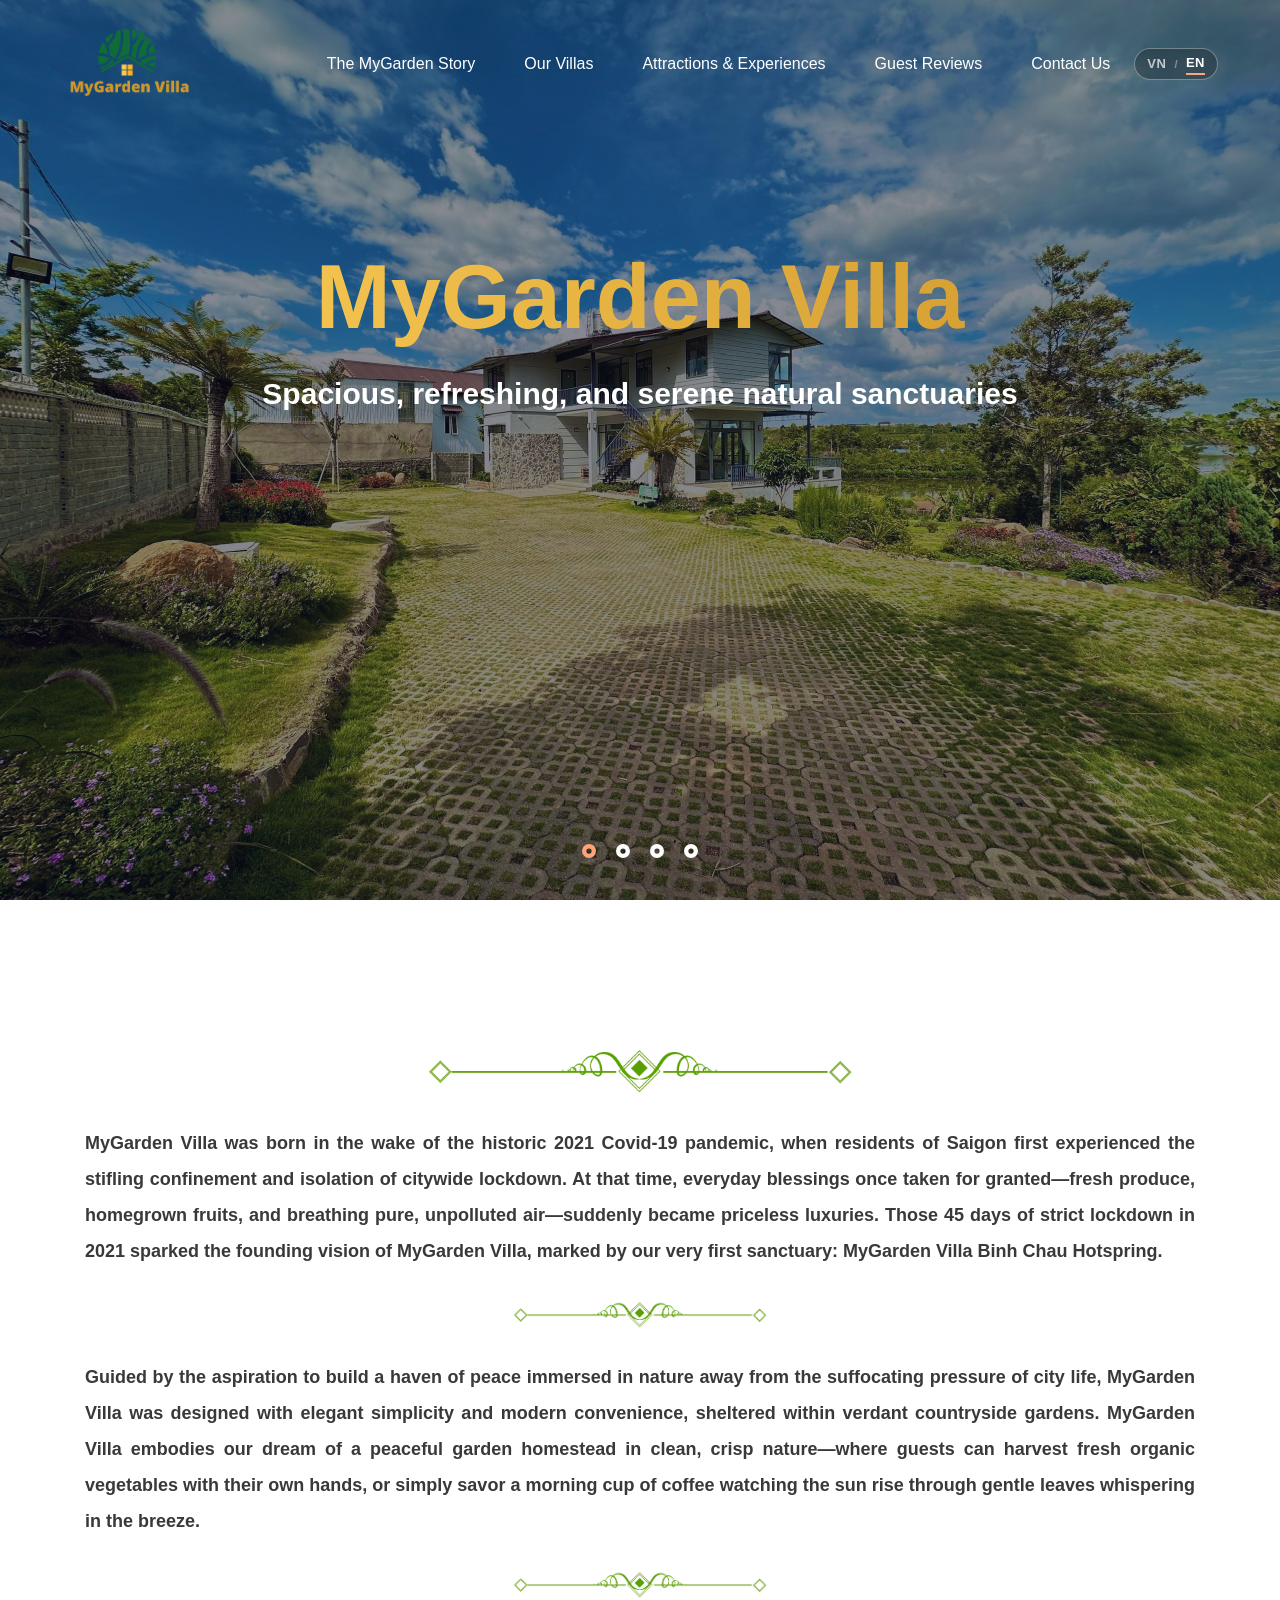
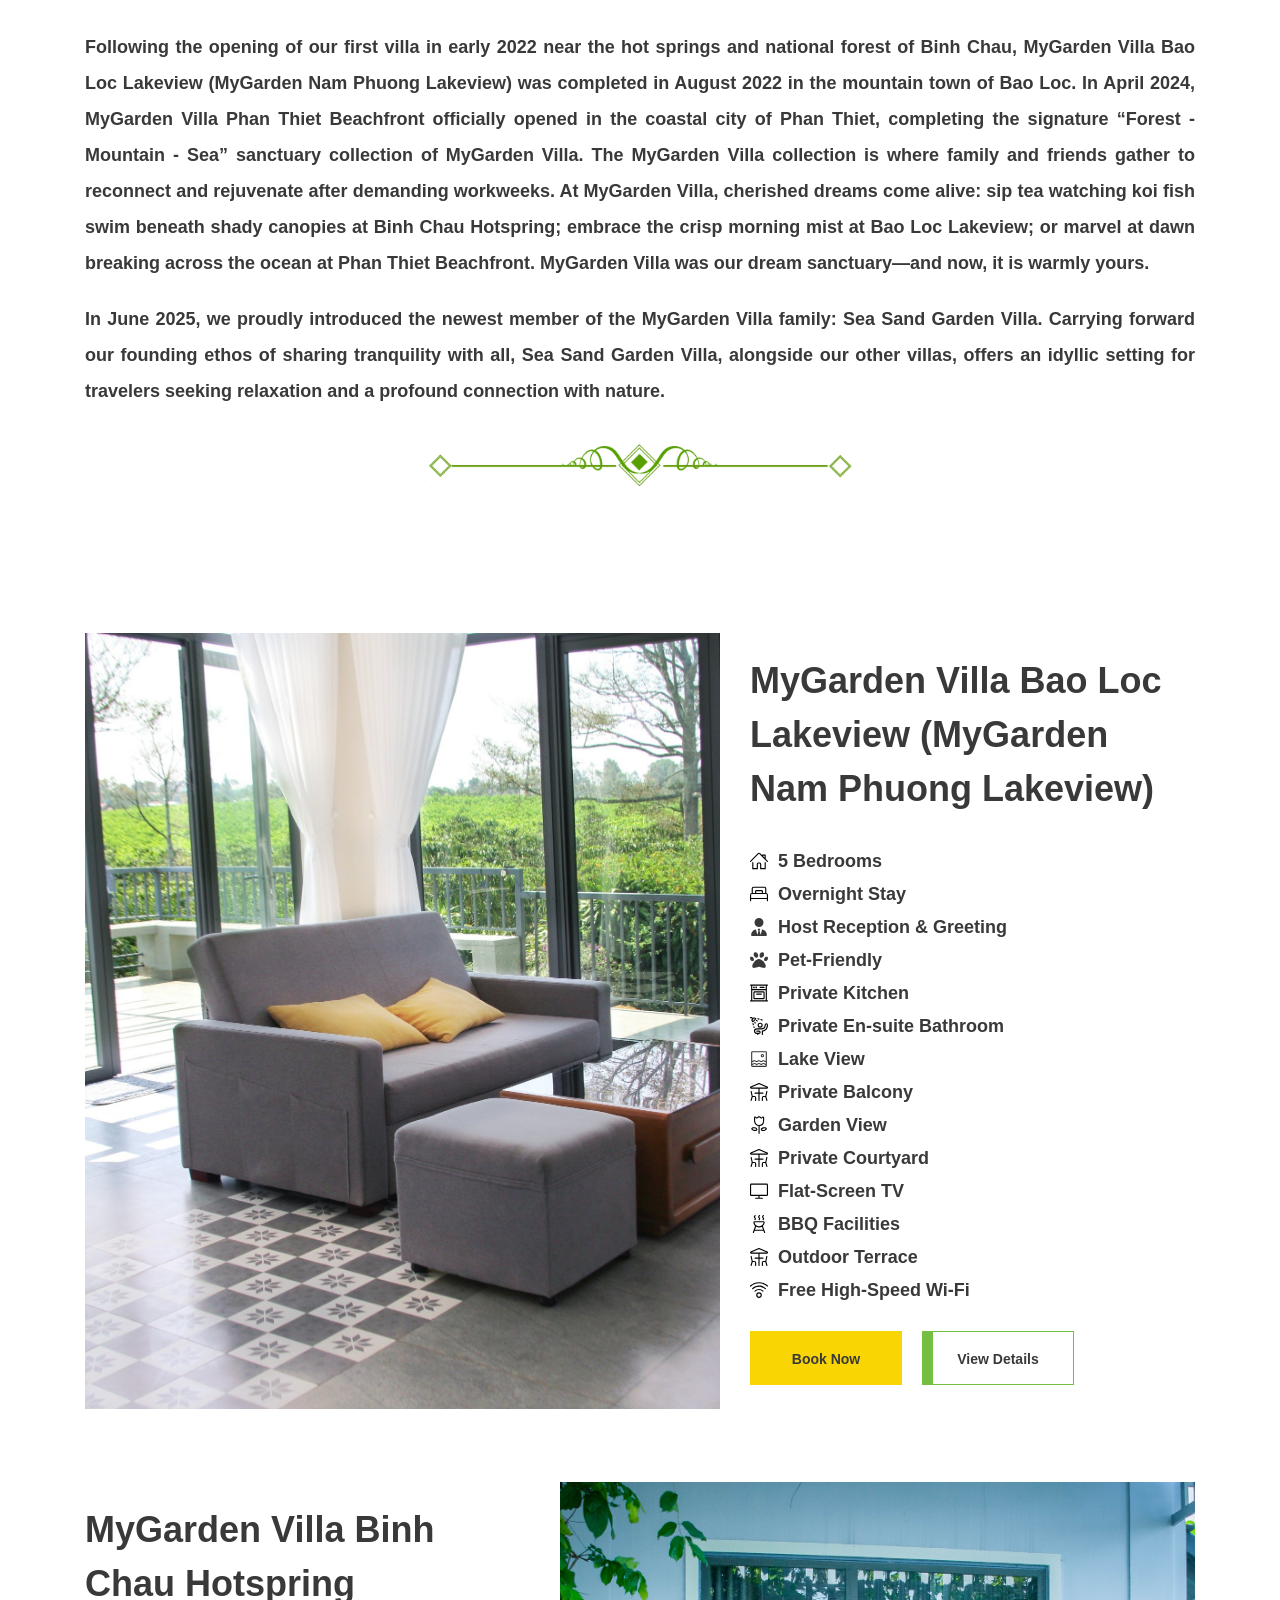
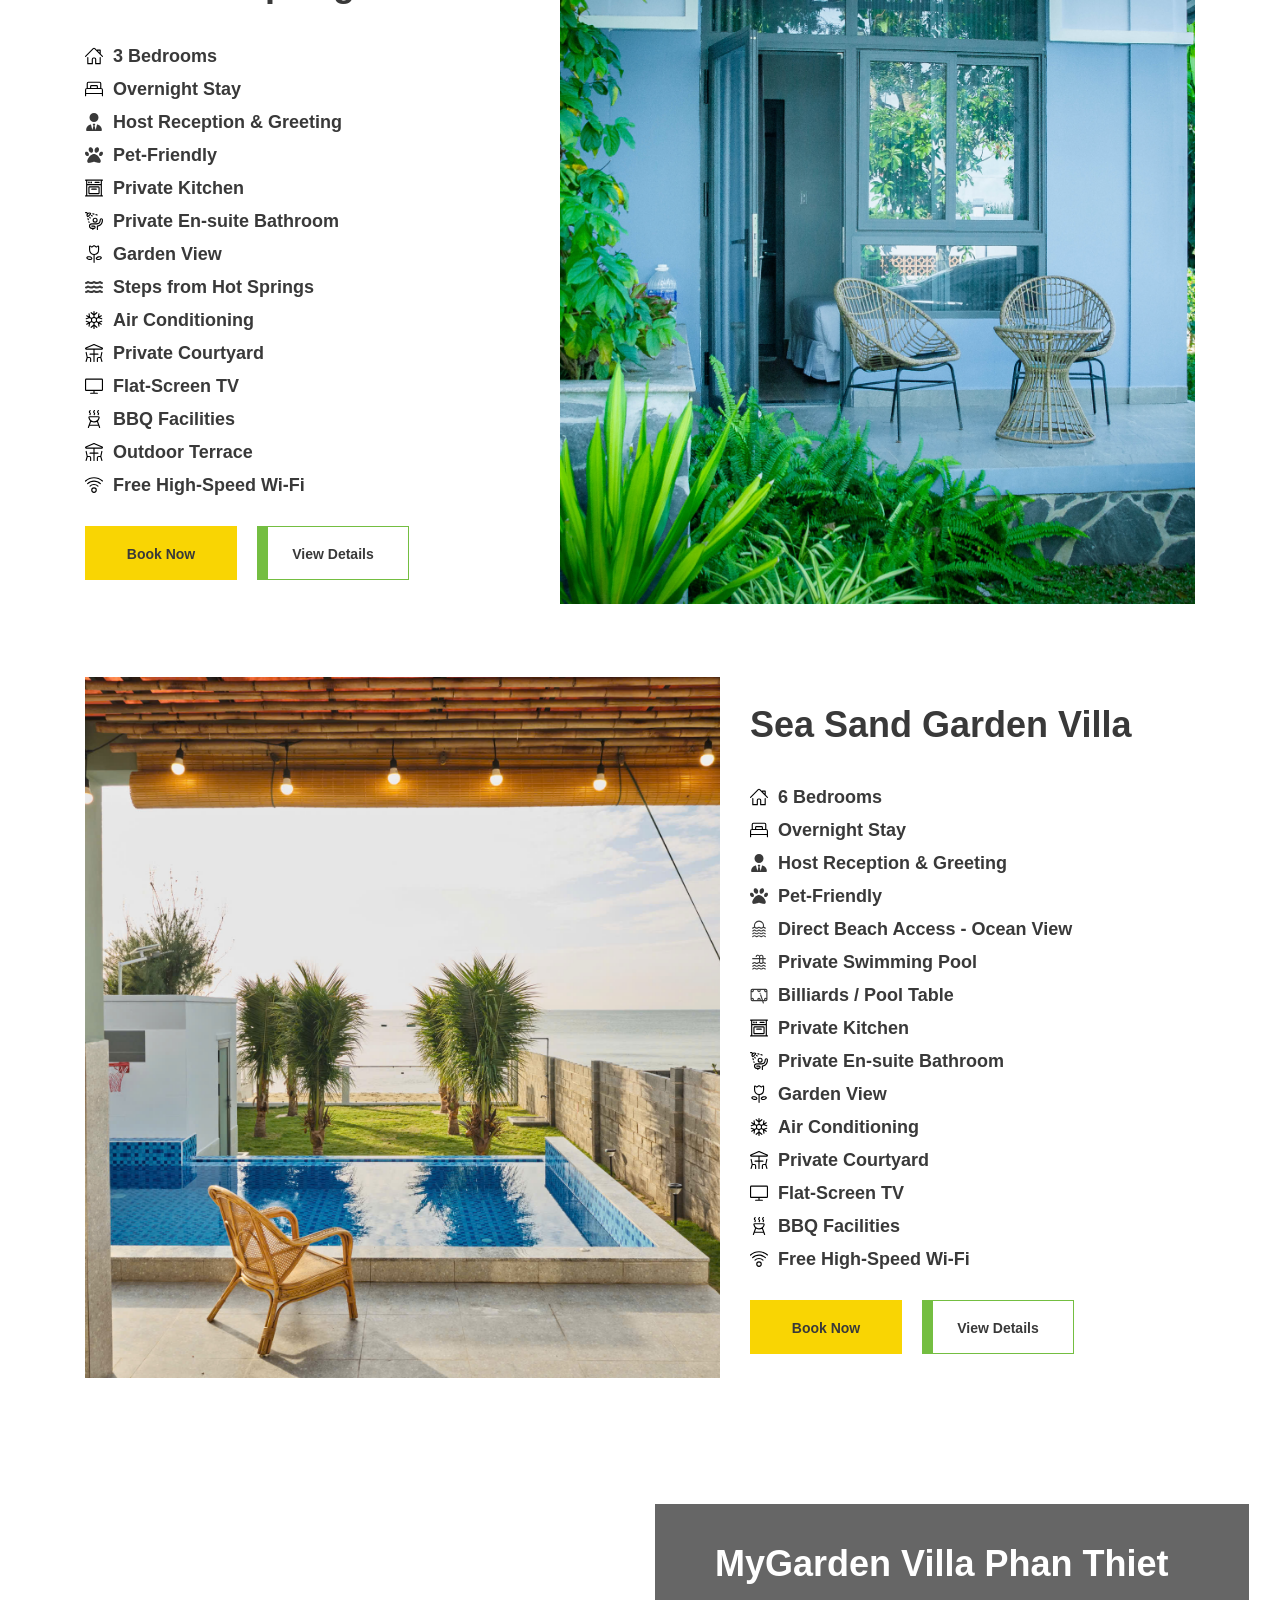
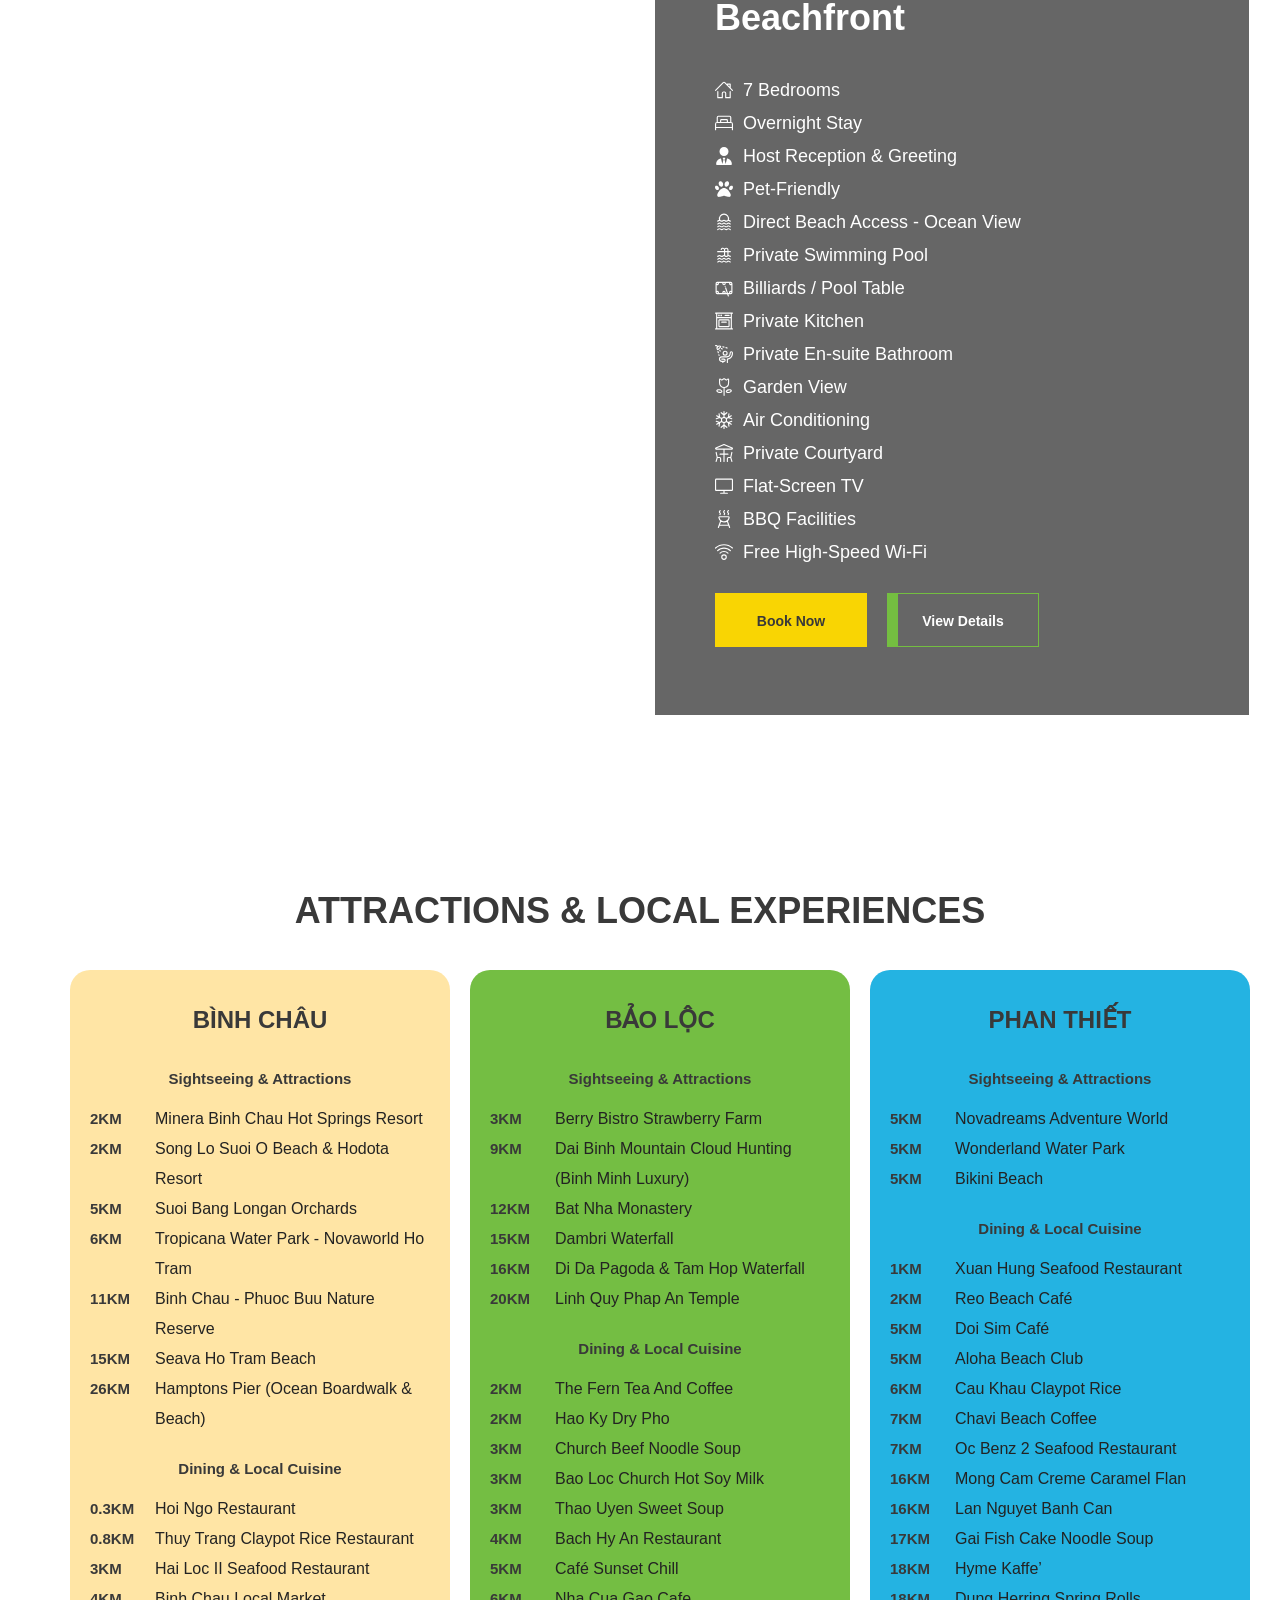
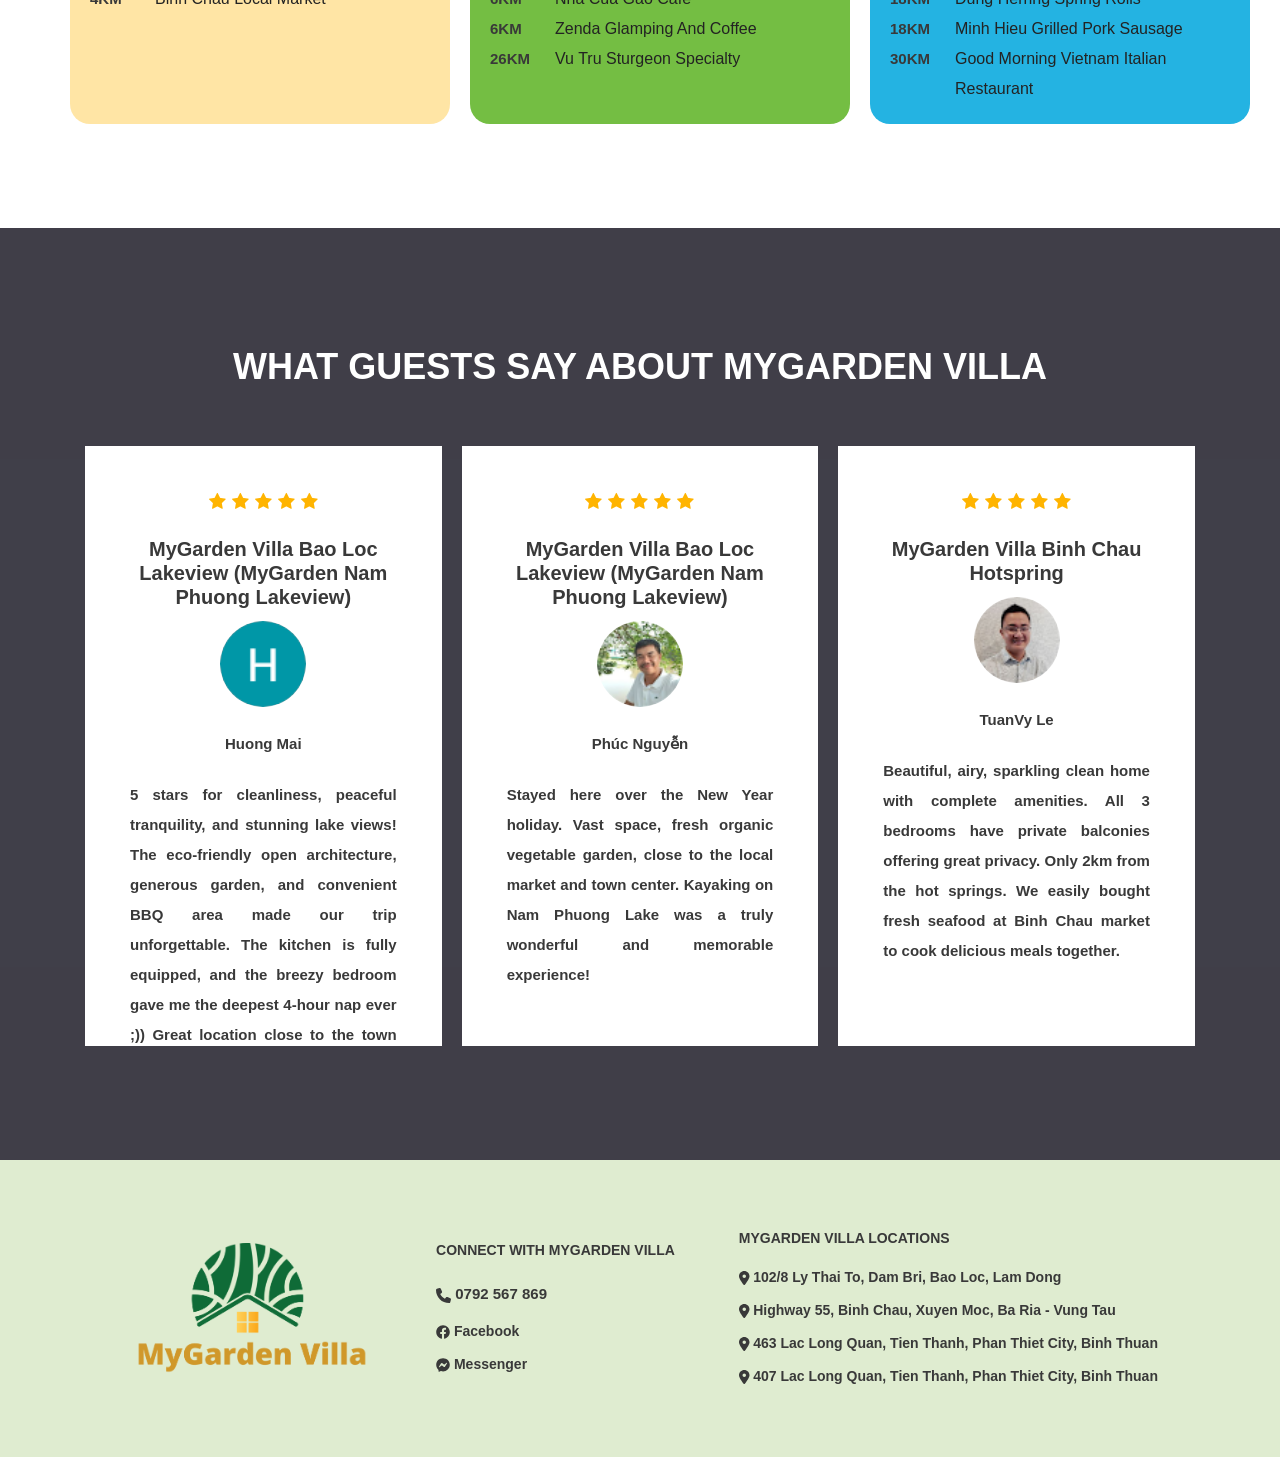
==== commit 3864f201: "Update language switcher to display VN/EN only" ====
--- a/en/index.html
+++ b/en/index.html
@@ -45,7 +45,7 @@
 					</ul>
 				</nav>
 				<div class="lang-switcher">
-					<a href="../index.html">🇻🇳 VN</a> <span class="lang-sep">|</span> <a href="index.html" class="active">🇬🇧 EN</a>
+					<a href="../index.html">VN</a> <span class="lang-sep">/</span> <a href="index.html" class="active">EN</a>
 				</div>
 				<!-- Hamburger Menu -->
 				<div class="hamburger"><i class="fa fa-bars" aria-hidden="true"></i></div>
@@ -75,7 +75,7 @@
 			</div>
 			<div class="menu_lang">
 				<div class="lang-switcher">
-					<a href="../index.html">🇻🇳 VN</a> <span class="lang-sep">|</span> <a href="index.html" class="active">🇬🇧 EN</a>
+					<a href="../index.html">VN</a> <span class="lang-sep">/</span> <a href="index.html" class="active">EN</a>
 				</div>
 			</div>
 		</div>
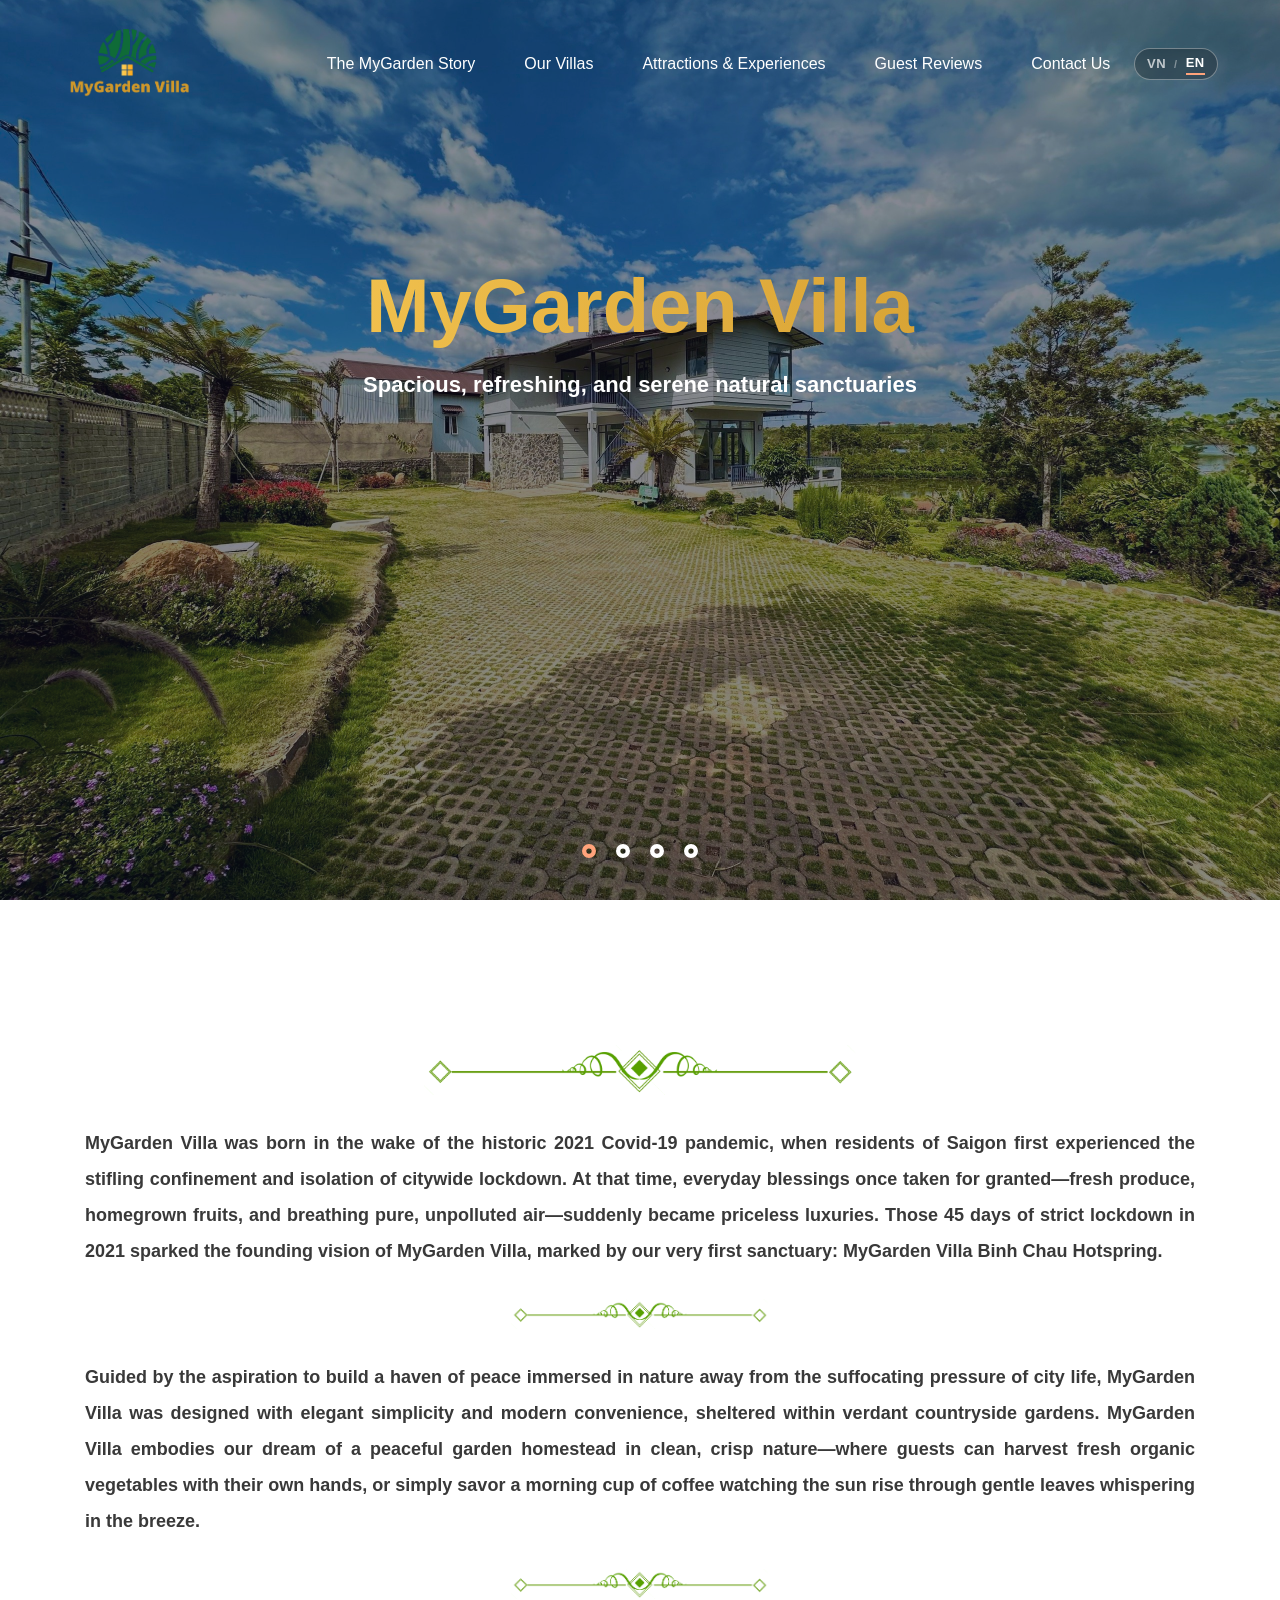
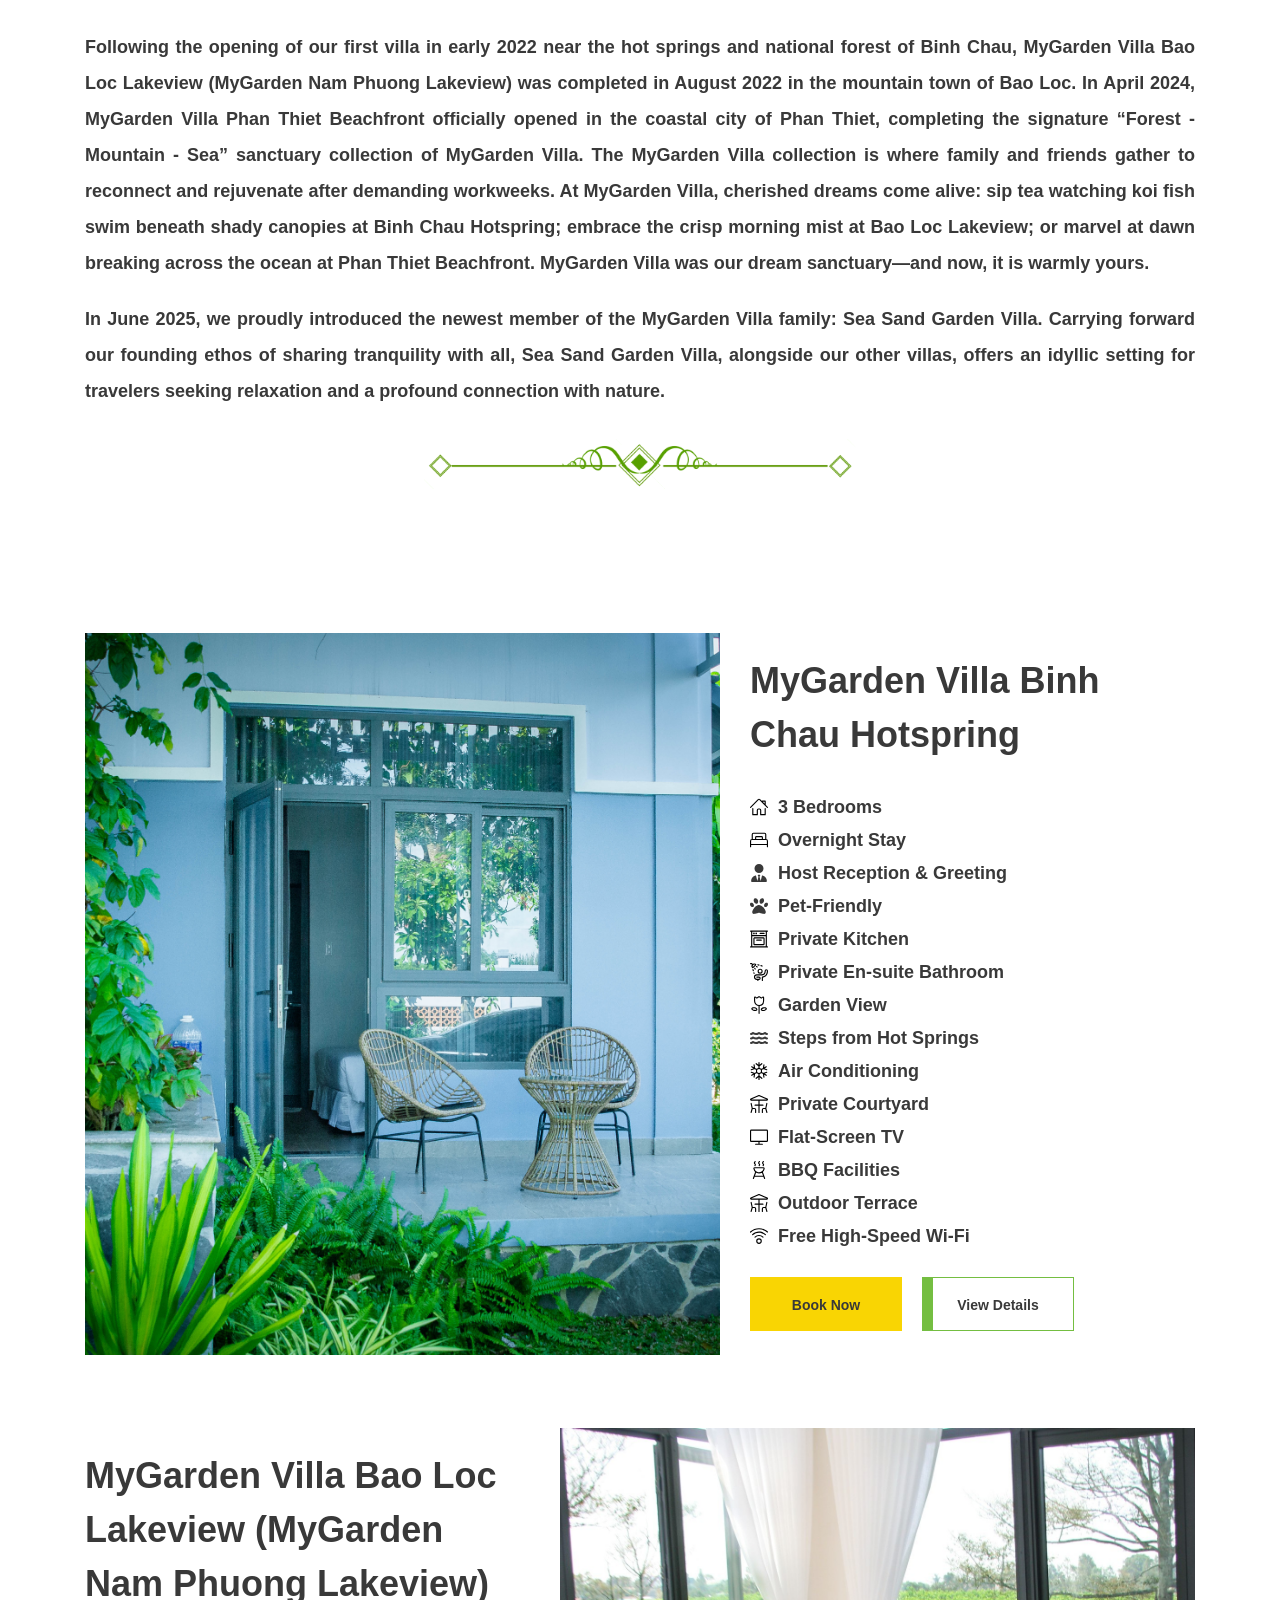
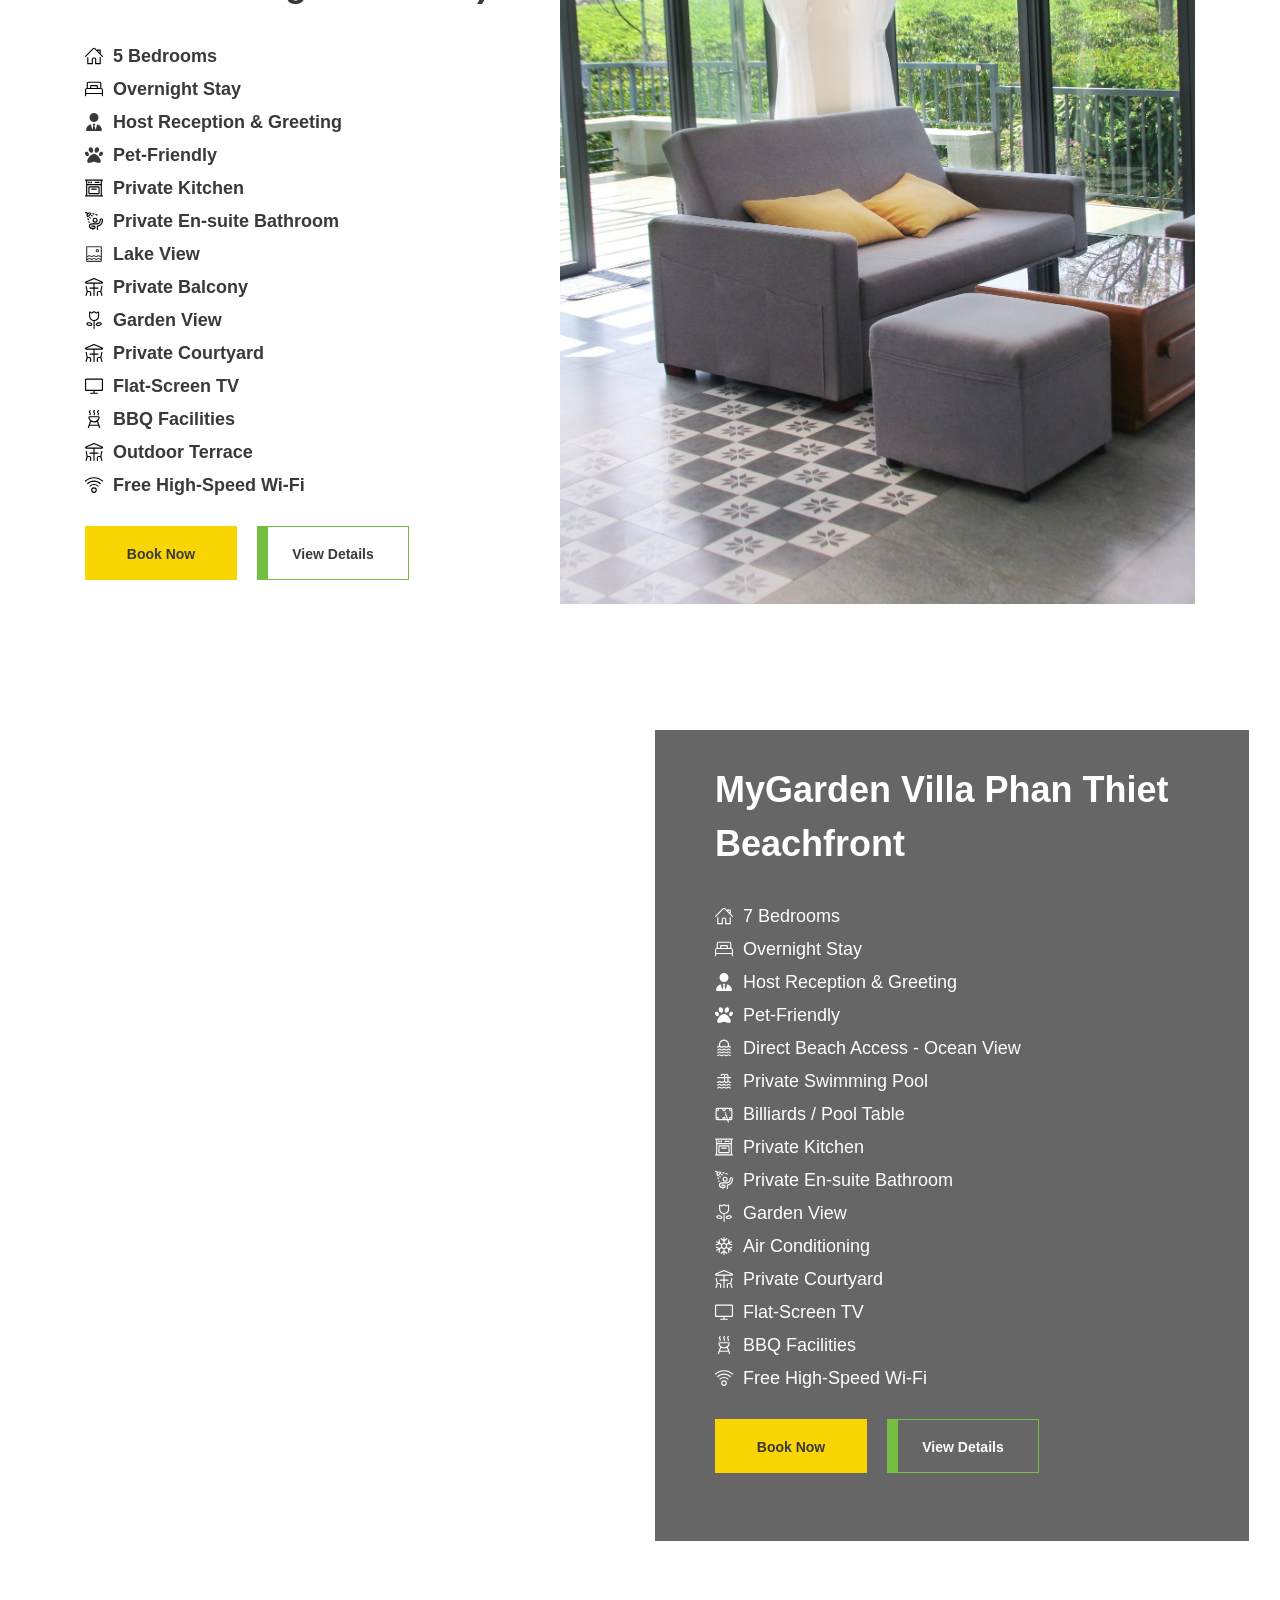
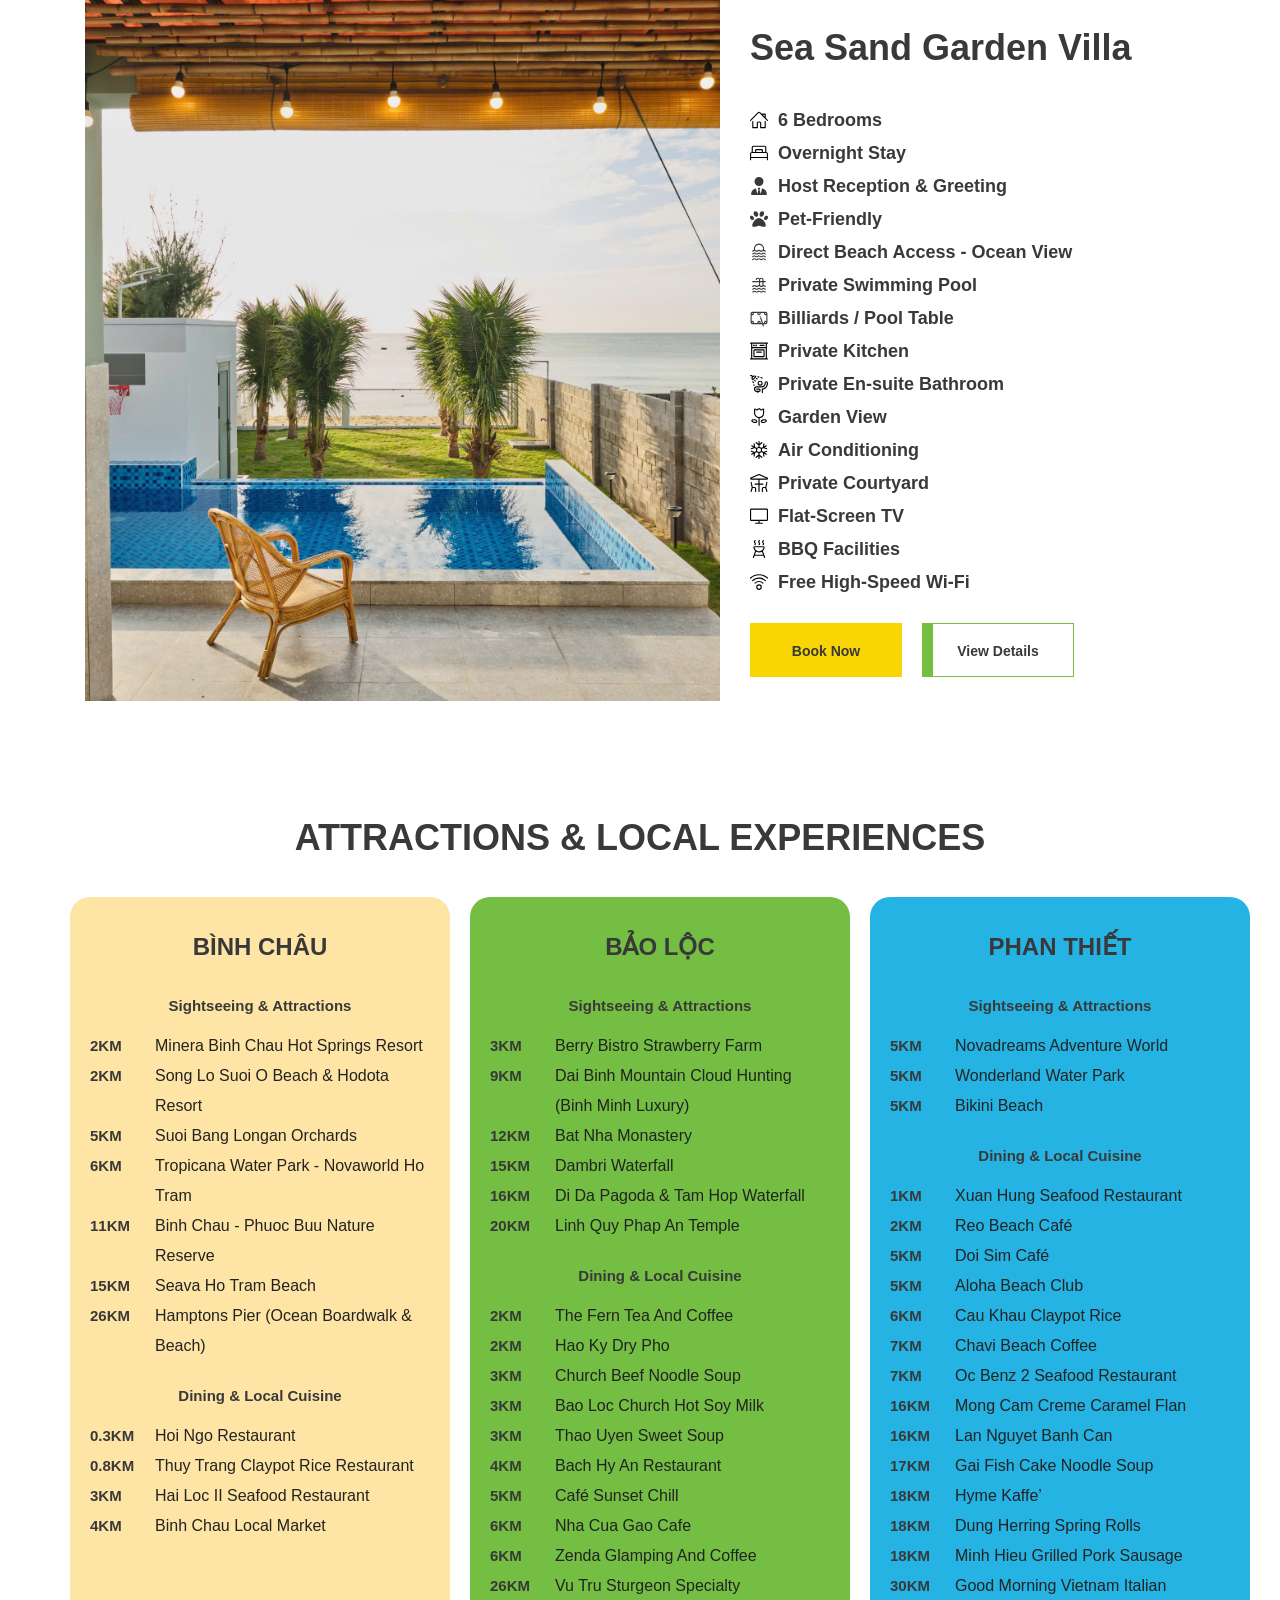
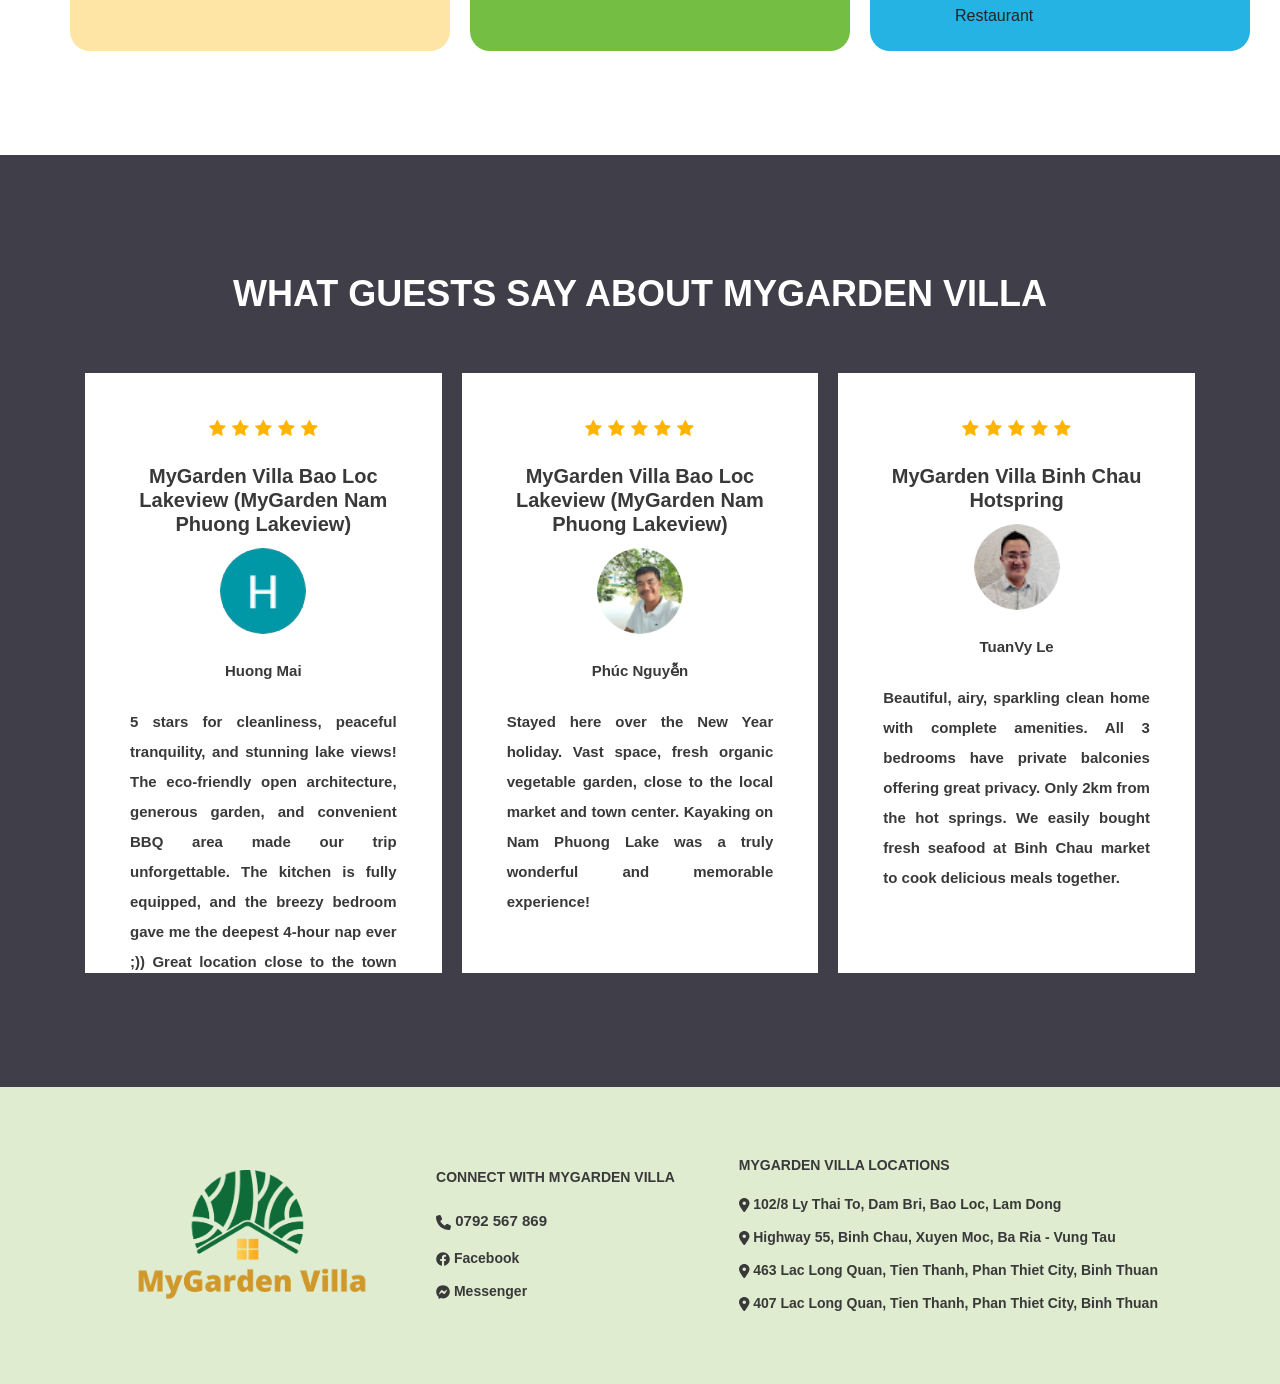
==== commit 88f96b4f: "Add Eng version, reorder the villas, resize the title" ====
--- a/en/index.html
+++ b/en/index.html
@@ -199,12 +199,93 @@
 					<!-- Details Image -->
 					<div class="col-xl-7 col-lg-6">
 						<div class="details_image">
-							<div class="background_image" style="background-image:url(../images/baoloc/final1.jpg)"></div>
+							<div class="background_image" style="background-image:url(../images/BinhChau/detail2.jpg)"></div>
 						</div>
 					</div>
 
 					<!-- Details Content -->
 					<div class="col-xl-5 col-lg-6">
+						<div class="details_content">
+							<div class="details_title">MyGarden Villa Binh Chau Hotspring</div>
+							<div class="details_list">
+								<ul>
+									<li>
+										<svg class="bk-icon -streamline-house-chimney-alt" height="18" width="18" viewBox="0 0 24 24" role="presentation" aria-hidden="true" focusable="false"><path d="M3.004 13.923v8.25c0 .414.336.75.75.75h6a.75.75 0 0 0 .75-.75v-6a.75.75 0 0 1 .75-.75h1.5a.75.75 0 0 1 .75.75v6c0 .414.336.75.75.75h6a.75.75 0 0 0 .75-.75v-8.25a.75.75 0 0 0-1.5 0v8.25l.75-.75h-6l.75.75v-6a2.25 2.25 0 0 0-2.25-2.25h-1.5a2.25 2.25 0 0 0-2.25 2.25v6l.75-.75h-6l.75.75v-8.25a.75.75 0 0 0-1.5 0zm-1.72-.97l10.19-10.189a.75.75 0 0 1 1.06 0l10.19 10.19a.75.75 0 1 0 1.06-1.061L13.595 1.703a2.25 2.25 0 0 0-3.181 0L.224 11.894a.75.75 0 0 0 1.06 1.06zm15.97-7.28v-1.5l-.75.75h3.75l-.75-.75v5.25a.75.75 0 0 0 1.5 0v-5.25a.75.75 0 0 0-.75-.75h-3.75a.75.75 0 0 0-.75.75v1.5a.75.75 0 0 0 1.5 0z"></path></svg>
+										3 Bedrooms
+									</li>
+									<li>
+										<svg height="18" width="18" viewBox="0 0 24 24"><path d="M2.75 12h18.5c.69 0 1.25.56 1.25 1.25V18l.75-.75H.75l.75.75v-4.75c0-.69.56-1.25 1.25-1.25m0-1.5A2.75 2.75 0 0 0 0 13.25V18c0 .414.336.75.75.75h22.5A.75.75 0 0 0 24 18v-4.75a2.75 2.75 0 0 0-2.75-2.75zM0 18v3a.75.75 0 0 0 1.5 0v-3A.75.75 0 0 0 0 18m22.5 0v3a.75.75 0 0 0 1.5 0v-3a.75.75 0 0 0-1.5 0m-.75-6.75V4.5a2.25 2.25 0 0 0-2.25-2.25h-15A2.25 2.25 0 0 0 2.25 4.5v6.75a.75.75 0 0 0 1.5 0V4.5a.75.75 0 0 1 .75-.75h15a.75.75 0 0 1 .75.75v6.75a.75.75 0 0 0 1.5 0m-13.25-3h7a.25.25 0 0 1 .25.25v2.75l.75-.75h-9l.75.75V8.5a.25.25 0 0 1 .25-.25m0-1.5A1.75 1.75 0 0 0 6.75 8.5v2.75c0 .414.336.75.75.75h9a.75.75 0 0 0 .75-.75V8.5a1.75 1.75 0 0 0-1.75-1.75z"></path></svg>
+                    					Overnight Stay
+									</li>
+									<li>
+										<i height="18" width="18" class="fa-solid fa-user-tie"></i>
+                    					Host Reception & Greeting
+									</li>
+									<li>
+										<i height="18" width="18" class="fa-solid fa-paw"></i>
+                    					Pet-Friendly
+									</li>
+									<li>
+										<svg class="bk-icon -streamline-oven" height="18" width="18" viewBox="0 0 24 24" role="presentation" aria-hidden="true" focusable="false"><path d="M2.25 2.25h19.5L21 1.5v21l.75-.75H2.25l.75.75v-21l-.75.75zm0-1.5a.75.75 0 0 0-.75.75v21c0 .414.336.75.75.75h19.5a.75.75 0 0 0 .75-.75v-21a.75.75 0 0 0-.75-.75H2.25zm-1.5 1.5h22.5a.75.75 0 0 0 0-1.5H.75a.75.75 0 0 0 0 1.5zm0 21h22.5a.75.75 0 0 0 0-1.5H.75a.75.75 0 0 0 0 1.5zM18 15v3.539a.211.211 0 0 1-.211.211H6.211A.211.211 0 0 1 6 18.539v-7.078c0-.117.094-.211.211-.211h11.578c.116 0 .211.095.211.211V15zm1.5 0v-3.539a1.71 1.71 0 0 0-1.711-1.711H6.211c-.945 0-1.711.766-1.711 1.711v7.078c0 .945.766 1.711 1.711 1.711h11.578a1.71 1.71 0 0 0 1.711-1.711V15zM9 14.25h6a.75.75 0 0 0 0-1.5H9a.75.75 0 0 0 0 1.5zM5.25 4.875a.375.375 0 1 1 0-.75.375.375 0 0 1 0 .75.75.75 0 0 0 0-1.5 1.125 1.125 0 1 0 0 2.25 1.125 1.125 0 0 0 0-2.25.75.75 0 0 0 0 1.5zm3 0a.375.375 0 1 1 0-.75.375.375 0 0 1 0 .75.75.75 0 0 0 0-1.5 1.125 1.125 0 1 0 0 2.25 1.125 1.125 0 0 0 0-2.25.75.75 0 0 0 0 1.5zm-6 3.375h19.5a.75.75 0 0 0 0-1.5H2.25a.75.75 0 0 0 0 1.5zm11.25-3h5.25a.75.75 0 0 0 0-1.5H13.5a.75.75 0 0 0 0 1.5z"></path></svg>
+										Private Kitchen
+									</li>
+									<li>
+										<svg class="bk-icon -streamline-shower" height="18" width="18" viewBox="0 0 24 24" role="presentation" aria-hidden="true" focusable="false"><path d="M15.375 10.875a1.875 1.875 0 1 1-3.75 0 1.875 1.875 0 0 1 3.75 0zm1.5 0a3.375 3.375 0 1 0-6.75 0 3.375 3.375 0 0 0 6.75 0zm.375 12.375V18.7l-.667.745C20.748 18.98 24 15.925 24 10.5a2.25 2.25 0 0 0-4.5 0c0 1.945-.609 3.154-1.64 3.848a3.973 3.973 0 0 1-2.132.652H9a3.75 3.75 0 1 0 0 7.5h3a2.25 2.25 0 0 0 0-4.5H9a.75.75 0 0 0 0 1.5h3a.75.75 0 0 1 0 1.5H9a2.25 2.25 0 0 1 0-4.5h6.74a5.426 5.426 0 0 0 2.957-.908C20.154 14.613 21 12.932 21 10.5a.75.75 0 0 1 1.5 0c0 4.6-2.628 7.069-6.083 7.455a.75.75 0 0 0-.667.745v4.55a.75.75 0 0 0 1.5 0zm-7.5-1.5v1.5a.75.75 0 0 0 1.5 0v-1.5a.75.75 0 0 0-1.5 0zM.75 1.5h1.5l-.53-.22 1.402 1.402a.75.75 0 0 0 1.06-1.06L2.78.22A.75.75 0 0 0 2.25 0H.75a.75.75 0 1 0 0 1.5zm2.983 3.754a.01.01 0 0 1 .016.002c-.542-1.072-.1-2.426 1.008-2.988a2.25 2.25 0 0 1 2.037 0c-.041-.022-.043-.029-.04-.034l.002-.002-3.013 3.012zm1.07 1.05l3.002-3A1.489 1.489 0 0 0 7.51.951 3.766 3.766 0 0 0 4.079.929 3.75 3.75 0 0 0 2.43 5.971a1.49 1.49 0 0 0 2.382.323zm3.408-.968l1.116.62a.75.75 0 1 0 .728-1.312l-1.116-.62a.75.75 0 1 0-.728 1.312zm1.964-2.233l1.615.44a.75.75 0 1 0 .394-1.448l-1.615-.44a.75.75 0 1 0-.394 1.448zm4.217 1.15l1.615.44a.75.75 0 0 0 .396-1.447l-1.615-.44a.75.75 0 0 0-.396 1.447zM5.697 7.388l.577 1.038a.75.75 0 1 0 1.312-.728L7.009 6.66a.75.75 0 1 0-1.312.728zM3.284 8.94l.44 1.615a.75.75 0 1 0 1.448-.394l-.44-1.615a.75.75 0 1 0-1.448.394zm1.15 4.219l.246.896a.75.75 0 1 0 1.446-.396l-.245-.896a.75.75 0 1 0-1.446.396z"></path></svg>
+										Private En-suite Bathroom
+									</li>
+									<li>
+										<svg class="bk-icon -streamline-garden" height="18" width="18" viewBox="0 0 24 24" role="presentation" aria-hidden="true" focusable="false"><path d="M5.361 6.625a6.75 6.75 0 0 0 7.413 6.721 6.93 6.93 0 0 0 6.087-6.988V2.125a1.5 1.5 0 0 0-2.4-1.2l-1.8 1.35h.9L13.461.7c-.8-.6-1.9-.6-2.7 0l-2.1 1.575h.9l-1.8-1.35a1.5 1.5 0 0 0-2.4 1.2v4.5zm1.5 0v-4.5l1.8 1.35c.267.2.633.2.9 0l2.1-1.575a.75.75 0 0 1 .9 0l2.1 1.575c.267.2.633.2.9 0l1.8-1.35V6.37a5.428 5.428 0 0 1-4.754 5.486 5.25 5.25 0 0 1-5.746-5.23zm4.5 6v10.5a.75.75 0 0 0 1.5 0v-10.5a.75.75 0 0 0-1.5 0zm-5.359 3.811c1.473.285 2.458 1.077 2.374 1.51-.084.432-1.292.801-2.765.516-1.473-.284-2.458-1.076-2.374-1.51.084-.432 1.292-.8 2.765-.516zm.285-1.473c-2.179-.42-4.233.206-4.523 1.705-.29 1.5 1.383 2.846 3.562 3.267 2.179.421 4.233-.205 4.523-1.705.29-1.5-1.383-2.846-3.562-3.267zm14.699 2.09c.084.434-.9 1.226-2.374 1.51-1.473.285-2.681-.084-2.765-.516-.084-.433.9-1.226 2.374-1.51 1.473-.285 2.681.084 2.765.517zm1.473-.284c-.29-1.5-2.344-2.126-4.523-1.705-2.178.421-3.851 1.767-3.562 3.267.29 1.5 2.344 2.126 4.523 1.705 2.179-.42 3.852-1.767 3.562-3.267z"></path></svg>
+										Garden View
+									</li>
+									<li>
+										<i class="fa-solid fa-water" height="18" width="18"></i>
+                    					Steps from Hot Springs
+									</li>
+									<li>
+										<svg class="bk-icon -streamline-weather_snowflake" height="18" width="18" viewBox="0 0 24 24" role="presentation" aria-hidden="true" focusable="false"><path d="M11.25.75v7.5a.75.75 0 0 0 1.5 0V.75a.75.75 0 0 0-1.5 0zm4.031.914l-3.75 3h.938l-3.75-3a.75.75 0 1 0-.938 1.172l3.75 3a.75.75 0 0 0 .938 0l3.75-3a.75.75 0 1 0-.938-1.172zM1.883 7.024l6.495 3.75a.75.75 0 0 0 .75-1.299l-6.495-3.75a.75.75 0 1 0-.75 1.3zM4.69 3.99l.723 4.748.468-.812-4.473 1.748a.75.75 0 0 0 .546 1.398l4.473-1.748a.75.75 0 0 0 .468-.812l-.723-4.748a.75.75 0 1 0-1.482.226zM2.632 18.274l6.495-3.75a.75.75 0 1 0-.75-1.298l-6.495 3.75a.75.75 0 1 0 .75 1.299zm-1.224-3.948l4.473 1.748-.468-.812-.723 4.748a.75.75 0 0 0 1.482.226l.723-4.748a.75.75 0 0 0-.468-.812l-4.473-1.748a.75.75 0 0 0-.546 1.398zM12.75 23.25v-7.5a.75.75 0 0 0-1.5 0v7.5a.75.75 0 0 0 1.5 0zm-4.031-.914l3.75-3h-.938l3.75 3a.75.75 0 0 0 .937-1.172l-3.75-3a.75.75 0 0 0-.937 0l-3.75 3a.75.75 0 0 0 .938 1.172zm13.399-5.36l-6.495-3.75a.75.75 0 0 0-.75 1.298l6.495 3.75a.75.75 0 0 0 .75-1.299zm-2.807 3.034l-.724-4.748-.468.812 4.473-1.748a.75.75 0 0 0-.546-1.398l-4.473 1.748a.75.75 0 0 0-.468.812l.723 4.748a.75.75 0 0 0 1.483-.226zm2.057-14.285l-6.495 3.75a.75.75 0 0 0 .75 1.3l6.495-3.75a.75.75 0 0 0-.75-1.3zm1.224 3.95l-4.473-1.749.468.812.724-4.748a.75.75 0 0 0-1.483-.226l-.723 4.748a.75.75 0 0 0 .468.812l4.473 1.748a.75.75 0 0 0 .546-1.398zM11.625 7.6L8.377 9.475a.75.75 0 0 0-.375.65v3.75a.75.75 0 0 0 .375.65l3.248 1.874a.75.75 0 0 0 .75 0l3.248-1.875a.75.75 0 0 0 .375-.649v-3.75a.75.75 0 0 0-.375-.65L12.375 7.6a.75.75 0 0 0-.75 0zm.75 1.3h-.75l3.248 1.874-.375-.649v3.75l.375-.65-3.248 1.876h.75l-3.248-1.876.375.65v-3.75l-.375.65L12.375 8.9z"></path></svg>
+										Air Conditioning
+									</li>
+									<li>
+										<svg class="bk-icon -streamline-resort" height="18" width="18" viewBox="0 0 24 24" role="presentation" aria-hidden="true" focusable="false"><path d="M.768 11.413l1.5 6.75a.75.75 0 0 0 1.464-.326l-1.5-6.75a.75.75 0 0 0-1.464.326zM2.22 23.456l1.5-5.25L3 18.75h3a.75.75 0 0 1 .75.75v3.75a.75.75 0 0 0 1.5 0V19.5A2.25 2.25 0 0 0 6 17.25H3a.75.75 0 0 0-.721.544l-1.5 5.25a.75.75 0 1 0 1.442.412zm19.547-12.369l-1.5 6.75a.75.75 0 1 0 1.464.326l1.5-6.75a.75.75 0 1 0-1.464-.326zm1.453 11.957l-1.5-5.25A.75.75 0 0 0 21 17.25h-3a2.25 2.25 0 0 0-2.25 2.25v3.75a.75.75 0 0 0 1.5 0V19.5a.75.75 0 0 1 .75-.75h3l-.721-.544 1.5 5.25a.75.75 0 1 0 1.442-.412zM11.25 6.75v16.5a.75.75 0 0 0 1.5 0V6.75a.75.75 0 0 0-1.5 0zm-4.5 7.5h10.5a.75.75 0 0 0 0-1.5H6.75a.75.75 0 0 0 0 1.5zM1.5 6l10.064-4.37c.297-.161.575-.161.803-.033l10.178 4.425L22.5 6H1.5zm0 1.5h21a1.5 1.5 0 0 0 .689-2.832L13.034.255c-.616-.35-1.452-.35-2.136.034L.858 4.646c-.544.28-.856.792-.857 1.352A1.5 1.5 0 0 0 1.499 7.5z"></path></svg>
+										Private Courtyard
+									</li>
+									<li>
+										<svg class="bk-icon -streamline-tv_flat_screen" height="18" width="18" viewBox="0 0 24 24" role="presentation" aria-hidden="true" focusable="false"><path d="M22.5 10.375v6.5a.25.25 0 0 1-.25.25H1.75a.25.25 0 0 1-.25-.25v-13a.25.25 0 0 1 .25-.25h20.5a.25.25 0 0 1 .25.25v6.5zm1.5 0v-6.5a1.75 1.75 0 0 0-1.75-1.75H1.75A1.75 1.75 0 0 0 0 3.875v13c0 .966.784 1.75 1.75 1.75h20.5a1.75 1.75 0 0 0 1.75-1.75v-6.5zm-16.5 12h9a.75.75 0 0 0 0-1.5h-9a.75.75 0 0 0 0 1.5zm3.75-4.5v3.75a.75.75 0 0 0 1.5 0v-3.75a.75.75 0 0 0-1.5 0z"></path></svg>
+										Flat-Screen TV
+									</li>
+									<li>
+										<svg class="bk-icon -streamline-food_bbq" height="18" width="18" viewBox="0 0 24 24" role="presentation" aria-hidden="true" focusable="false"><path d="M17.633 9.75a.384.384 0 0 1 .38.457c-.726 3.298-4.007 5.394-7.324 4.664a6.15 6.15 0 0 1-4.684-4.683.379.379 0 0 1 .384-.438h11.236zm-.008-1.5H6.4a1.882 1.882 0 0 0-1.863 2.243 7.65 7.65 0 0 0 14.945.018 1.884 1.884 0 0 0-1.865-2.26zm2.58 14.742l-3.268-8.923a.75.75 0 0 0-1.408.516l3.267 8.923a.75.75 0 0 0 1.408-.516zm-15 .516l3.266-8.923a.75.75 0 0 0-1.408-.516l-3.267 8.923a.75.75 0 0 0 1.408.516zM18.401 19.5H5.598a.75.75 0 0 0 0 1.5h12.804a.75.75 0 0 0 0-1.5zM6.321.299l-.62.823a2.333 2.333 0 0 0 .364 3.204.835.835 0 0 1 .126 1.146l-.166.221a.75.75 0 1 0 1.2.9l.162-.216c.754-.987.597-2.4-.36-3.202a.834.834 0 0 1-.13-1.147l.622-.827A.75.75 0 0 0 6.321.3zM11.956.3l-.617.823c-.754.987-.597 2.4.36 3.202.344.287.4.792.129 1.147l-.166.221a.75.75 0 1 0 1.2.9l.162-.216a2.332 2.332 0 0 0-.362-3.202.835.835 0 0 1-.127-1.147l.621-.828a.75.75 0 1 0-1.2-.9zm5.25 0l-.617.823c-.754.987-.597 2.4.36 3.202.344.287.4.792.129 1.147l-.166.221a.75.75 0 1 0 1.2.9l.162-.216a2.332 2.332 0 0 0-.362-3.202.835.835 0 0 1-.127-1.147l.621-.828a.75.75 0 1 0-1.2-.9z"></path></svg>
+										BBQ Facilities
+									</li>
+									<li>
+										<svg class="bk-icon -streamline-resort" height="18" width="18" viewBox="0 0 24 24" role="presentation" aria-hidden="true" focusable="false"><path d="M.768 11.413l1.5 6.75a.75.75 0 0 0 1.464-.326l-1.5-6.75a.75.75 0 0 0-1.464.326zM2.22 23.456l1.5-5.25L3 18.75h3a.75.75 0 0 1 .75.75v3.75a.75.75 0 0 0 1.5 0V19.5A2.25 2.25 0 0 0 6 17.25H3a.75.75 0 0 0-.721.544l-1.5 5.25a.75.75 0 1 0 1.442.412zm19.547-12.369l-1.5 6.75a.75.75 0 1 0 1.464.326l1.5-6.75a.75.75 0 1 0-1.464-.326zm1.453 11.957l-1.5-5.25A.75.75 0 0 0 21 17.25h-3a2.25 2.25 0 0 0-2.25 2.25v3.75a.75.75 0 0 0 1.5 0V19.5a.75.75 0 0 1 .75-.75h3l-.721-.544 1.5 5.25a.75.75 0 1 0 1.442-.412zM11.25 6.75v16.5a.75.75 0 0 0 1.5 0V6.75a.75.75 0 0 0-1.5 0zm-4.5 7.5h10.5a.75.75 0 0 0 0-1.5H6.75a.75.75 0 0 0 0 1.5zM1.5 6l10.064-4.37c.297-.161.575-.161.803-.033l10.178 4.425L22.5 6H1.5zm0 1.5h21a1.5 1.5 0 0 0 .689-2.832L13.034.255c-.616-.35-1.452-.35-2.136.034L.858 4.646c-.544.28-.856.792-.857 1.352A1.5 1.5 0 0 0 1.499 7.5z"></path></svg>
+										Outdoor Terrace
+									</li>
+									<li>
+										<svg class="bk-icon -streamline-wifi" height="18" width="18" viewBox="0 0 24 24" role="presentation" aria-hidden="true" focusable="false"><path d="M14.25 18.75a2.25 2.25 0 1 1-4.5 0 2.25 2.25 0 0 1 4.5 0zm1.5 0a3.75 3.75 0 1 0-7.5 0 3.75 3.75 0 0 0 7.5 0zm2.08-5.833a8.25 8.25 0 0 0-11.666 0 .75.75 0 0 0 1.06 1.06 6.75 6.75 0 0 1 9.546 0 .75.75 0 0 0 1.06-1.06zm3.185-3.182c-4.979-4.98-13.051-4.98-18.03 0a.75.75 0 1 0 1.06 1.06c4.394-4.393 11.516-4.393 15.91 0a.75.75 0 1 0 1.06-1.06zm2.746-3.603C17.136-.043 6.864-.043.24 6.132A.75.75 0 1 0 1.26 7.23c6.05-5.638 15.429-5.638 21.478 0a.75.75 0 0 0 1.022-1.098z"></path></svg>
+										Free High-Speed Wi-Fi
+									</li>
+								</ul>
+							</div>
+							<div class="btn-group">
+								<div class="btn-book-now"><a target="_blank" href="https://www.airbnb.com.vn/rooms/1155697897965059530?search_mode=regular_search&check_in=2024-06-05&check_out=2024-06-06&source_impression_id=p3_1715949846_X%2FFx5%2FNx5LSor8hY&previous_page_section_name=1000&federated_search_id=9d3ec195-0d68-4ca7-b19f-270c9860efe1">Book Now</a></div>
+								<div class="btn-view-detail"><a href="binhchau.html">View Details</a></div>
+							</div>
+						</div>
+					</div>
+
+				</div>
+			</div>
+		</div>
+
+		<!-- Details Left -->
+
+		<div class="details">
+			<div class="container">
+				<div class="row">
+
+					<!-- Details Content -->
+					<div class="col-xl-5 col-lg-6 order-lg-1 order-2">
 						<div class="details_content">
 							<div class="details_title">MyGarden Villa Bao Loc Lakeview (MyGarden Nam Phuong Lakeview)</div>
 							<div class="details_list">
@@ -274,183 +355,10 @@
 						</div>
 					</div>
 
-				</div>
-			</div>
-		</div>
-
-		<!-- Details Left -->
-
-		<div class="details">
-			<div class="container">
-				<div class="row">
-
-					<!-- Details Content -->
-					<div class="col-xl-5 col-lg-6 order-lg-1 order-2">
-						<div class="details_content">
-							<div class="details_title">MyGarden Villa Binh Chau Hotspring</div>
-							<div class="details_list">
-								<ul>
-									<li>
-										<svg class="bk-icon -streamline-house-chimney-alt" height="18" width="18" viewBox="0 0 24 24" role="presentation" aria-hidden="true" focusable="false"><path d="M3.004 13.923v8.25c0 .414.336.75.75.75h6a.75.75 0 0 0 .75-.75v-6a.75.75 0 0 1 .75-.75h1.5a.75.75 0 0 1 .75.75v6c0 .414.336.75.75.75h6a.75.75 0 0 0 .75-.75v-8.25a.75.75 0 0 0-1.5 0v8.25l.75-.75h-6l.75.75v-6a2.25 2.25 0 0 0-2.25-2.25h-1.5a2.25 2.25 0 0 0-2.25 2.25v6l.75-.75h-6l.75.75v-8.25a.75.75 0 0 0-1.5 0zm-1.72-.97l10.19-10.189a.75.75 0 0 1 1.06 0l10.19 10.19a.75.75 0 1 0 1.06-1.061L13.595 1.703a2.25 2.25 0 0 0-3.181 0L.224 11.894a.75.75 0 0 0 1.06 1.06zm15.97-7.28v-1.5l-.75.75h3.75l-.75-.75v5.25a.75.75 0 0 0 1.5 0v-5.25a.75.75 0 0 0-.75-.75h-3.75a.75.75 0 0 0-.75.75v1.5a.75.75 0 0 0 1.5 0z"></path></svg>
-										3 Bedrooms
-									</li>
-									<li>
-										<svg height="18" width="18" viewBox="0 0 24 24"><path d="M2.75 12h18.5c.69 0 1.25.56 1.25 1.25V18l.75-.75H.75l.75.75v-4.75c0-.69.56-1.25 1.25-1.25m0-1.5A2.75 2.75 0 0 0 0 13.25V18c0 .414.336.75.75.75h22.5A.75.75 0 0 0 24 18v-4.75a2.75 2.75 0 0 0-2.75-2.75zM0 18v3a.75.75 0 0 0 1.5 0v-3A.75.75 0 0 0 0 18m22.5 0v3a.75.75 0 0 0 1.5 0v-3a.75.75 0 0 0-1.5 0m-.75-6.75V4.5a2.25 2.25 0 0 0-2.25-2.25h-15A2.25 2.25 0 0 0 2.25 4.5v6.75a.75.75 0 0 0 1.5 0V4.5a.75.75 0 0 1 .75-.75h15a.75.75 0 0 1 .75.75v6.75a.75.75 0 0 0 1.5 0m-13.25-3h7a.25.25 0 0 1 .25.25v2.75l.75-.75h-9l.75.75V8.5a.25.25 0 0 1 .25-.25m0-1.5A1.75 1.75 0 0 0 6.75 8.5v2.75c0 .414.336.75.75.75h9a.75.75 0 0 0 .75-.75V8.5a1.75 1.75 0 0 0-1.75-1.75z"></path></svg>
-                    					Overnight Stay
-									</li>
-									<li>
-										<i height="18" width="18" class="fa-solid fa-user-tie"></i>
-                    					Host Reception & Greeting
-									</li>
-									<li>
-										<i height="18" width="18" class="fa-solid fa-paw"></i>
-                    					Pet-Friendly
-									</li>
-									<li>
-										<svg class="bk-icon -streamline-oven" height="18" width="18" viewBox="0 0 24 24" role="presentation" aria-hidden="true" focusable="false"><path d="M2.25 2.25h19.5L21 1.5v21l.75-.75H2.25l.75.75v-21l-.75.75zm0-1.5a.75.75 0 0 0-.75.75v21c0 .414.336.75.75.75h19.5a.75.75 0 0 0 .75-.75v-21a.75.75 0 0 0-.75-.75H2.25zm-1.5 1.5h22.5a.75.75 0 0 0 0-1.5H.75a.75.75 0 0 0 0 1.5zm0 21h22.5a.75.75 0 0 0 0-1.5H.75a.75.75 0 0 0 0 1.5zM18 15v3.539a.211.211 0 0 1-.211.211H6.211A.211.211 0 0 1 6 18.539v-7.078c0-.117.094-.211.211-.211h11.578c.116 0 .211.095.211.211V15zm1.5 0v-3.539a1.71 1.71 0 0 0-1.711-1.711H6.211c-.945 0-1.711.766-1.711 1.711v7.078c0 .945.766 1.711 1.711 1.711h11.578a1.71 1.71 0 0 0 1.711-1.711V15zM9 14.25h6a.75.75 0 0 0 0-1.5H9a.75.75 0 0 0 0 1.5zM5.25 4.875a.375.375 0 1 1 0-.75.375.375 0 0 1 0 .75.75.75 0 0 0 0-1.5 1.125 1.125 0 1 0 0 2.25 1.125 1.125 0 0 0 0-2.25.75.75 0 0 0 0 1.5zm3 0a.375.375 0 1 1 0-.75.375.375 0 0 1 0 .75.75.75 0 0 0 0-1.5 1.125 1.125 0 1 0 0 2.25 1.125 1.125 0 0 0 0-2.25.75.75 0 0 0 0 1.5zm-6 3.375h19.5a.75.75 0 0 0 0-1.5H2.25a.75.75 0 0 0 0 1.5zm11.25-3h5.25a.75.75 0 0 0 0-1.5H13.5a.75.75 0 0 0 0 1.5z"></path></svg>
-										Private Kitchen
-									</li>
-									<li>
-										<svg class="bk-icon -streamline-shower" height="18" width="18" viewBox="0 0 24 24" role="presentation" aria-hidden="true" focusable="false"><path d="M15.375 10.875a1.875 1.875 0 1 1-3.75 0 1.875 1.875 0 0 1 3.75 0zm1.5 0a3.375 3.375 0 1 0-6.75 0 3.375 3.375 0 0 0 6.75 0zm.375 12.375V18.7l-.667.745C20.748 18.98 24 15.925 24 10.5a2.25 2.25 0 0 0-4.5 0c0 1.945-.609 3.154-1.64 3.848a3.973 3.973 0 0 1-2.132.652H9a3.75 3.75 0 1 0 0 7.5h3a2.25 2.25 0 0 0 0-4.5H9a.75.75 0 0 0 0 1.5h3a.75.75 0 0 1 0 1.5H9a2.25 2.25 0 0 1 0-4.5h6.74a5.426 5.426 0 0 0 2.957-.908C20.154 14.613 21 12.932 21 10.5a.75.75 0 0 1 1.5 0c0 4.6-2.628 7.069-6.083 7.455a.75.75 0 0 0-.667.745v4.55a.75.75 0 0 0 1.5 0zm-7.5-1.5v1.5a.75.75 0 0 0 1.5 0v-1.5a.75.75 0 0 0-1.5 0zM.75 1.5h1.5l-.53-.22 1.402 1.402a.75.75 0 0 0 1.06-1.06L2.78.22A.75.75 0 0 0 2.25 0H.75a.75.75 0 1 0 0 1.5zm2.983 3.754a.01.01 0 0 1 .016.002c-.542-1.072-.1-2.426 1.008-2.988a2.25 2.25 0 0 1 2.037 0c-.041-.022-.043-.029-.04-.034l.002-.002-3.013 3.012zm1.07 1.05l3.002-3A1.489 1.489 0 0 0 7.51.951 3.766 3.766 0 0 0 4.079.929 3.75 3.75 0 0 0 2.43 5.971a1.49 1.49 0 0 0 2.382.323zm3.408-.968l1.116.62a.75.75 0 1 0 .728-1.312l-1.116-.62a.75.75 0 1 0-.728 1.312zm1.964-2.233l1.615.44a.75.75 0 1 0 .394-1.448l-1.615-.44a.75.75 0 1 0-.394 1.448zm4.217 1.15l1.615.44a.75.75 0 0 0 .396-1.447l-1.615-.44a.75.75 0 0 0-.396 1.447zM5.697 7.388l.577 1.038a.75.75 0 1 0 1.312-.728L7.009 6.66a.75.75 0 1 0-1.312.728zM3.284 8.94l.44 1.615a.75.75 0 1 0 1.448-.394l-.44-1.615a.75.75 0 1 0-1.448.394zm1.15 4.219l.246.896a.75.75 0 1 0 1.446-.396l-.245-.896a.75.75 0 1 0-1.446.396z"></path></svg>
-										Private En-suite Bathroom
-									</li>
-									<li>
-										<svg class="bk-icon -streamline-garden" height="18" width="18" viewBox="0 0 24 24" role="presentation" aria-hidden="true" focusable="false"><path d="M5.361 6.625a6.75 6.75 0 0 0 7.413 6.721 6.93 6.93 0 0 0 6.087-6.988V2.125a1.5 1.5 0 0 0-2.4-1.2l-1.8 1.35h.9L13.461.7c-.8-.6-1.9-.6-2.7 0l-2.1 1.575h.9l-1.8-1.35a1.5 1.5 0 0 0-2.4 1.2v4.5zm1.5 0v-4.5l1.8 1.35c.267.2.633.2.9 0l2.1-1.575a.75.75 0 0 1 .9 0l2.1 1.575c.267.2.633.2.9 0l1.8-1.35V6.37a5.428 5.428 0 0 1-4.754 5.486 5.25 5.25 0 0 1-5.746-5.23zm4.5 6v10.5a.75.75 0 0 0 1.5 0v-10.5a.75.75 0 0 0-1.5 0zm-5.359 3.811c1.473.285 2.458 1.077 2.374 1.51-.084.432-1.292.801-2.765.516-1.473-.284-2.458-1.076-2.374-1.51.084-.432 1.292-.8 2.765-.516zm.285-1.473c-2.179-.42-4.233.206-4.523 1.705-.29 1.5 1.383 2.846 3.562 3.267 2.179.421 4.233-.205 4.523-1.705.29-1.5-1.383-2.846-3.562-3.267zm14.699 2.09c.084.434-.9 1.226-2.374 1.51-1.473.285-2.681-.084-2.765-.516-.084-.433.9-1.226 2.374-1.51 1.473-.285 2.681.084 2.765.517zm1.473-.284c-.29-1.5-2.344-2.126-4.523-1.705-2.178.421-3.851 1.767-3.562 3.267.29 1.5 2.344 2.126 4.523 1.705 2.179-.42 3.852-1.767 3.562-3.267z"></path></svg>
-										Garden View
-									</li>
-									<li>
-										<i class="fa-solid fa-water" height="18" width="18"></i>
-                    					Steps from Hot Springs
-									</li>
-									<li>
-										<svg class="bk-icon -streamline-weather_snowflake" height="18" width="18" viewBox="0 0 24 24" role="presentation" aria-hidden="true" focusable="false"><path d="M11.25.75v7.5a.75.75 0 0 0 1.5 0V.75a.75.75 0 0 0-1.5 0zm4.031.914l-3.75 3h.938l-3.75-3a.75.75 0 1 0-.938 1.172l3.75 3a.75.75 0 0 0 .938 0l3.75-3a.75.75 0 1 0-.938-1.172zM1.883 7.024l6.495 3.75a.75.75 0 0 0 .75-1.299l-6.495-3.75a.75.75 0 1 0-.75 1.3zM4.69 3.99l.723 4.748.468-.812-4.473 1.748a.75.75 0 0 0 .546 1.398l4.473-1.748a.75.75 0 0 0 .468-.812l-.723-4.748a.75.75 0 1 0-1.482.226zM2.632 18.274l6.495-3.75a.75.75 0 1 0-.75-1.298l-6.495 3.75a.75.75 0 1 0 .75 1.299zm-1.224-3.948l4.473 1.748-.468-.812-.723 4.748a.75.75 0 0 0 1.482.226l.723-4.748a.75.75 0 0 0-.468-.812l-4.473-1.748a.75.75 0 0 0-.546 1.398zM12.75 23.25v-7.5a.75.75 0 0 0-1.5 0v7.5a.75.75 0 0 0 1.5 0zm-4.031-.914l3.75-3h-.938l3.75 3a.75.75 0 0 0 .937-1.172l-3.75-3a.75.75 0 0 0-.937 0l-3.75 3a.75.75 0 0 0 .938 1.172zm13.399-5.36l-6.495-3.75a.75.75 0 0 0-.75 1.298l6.495 3.75a.75.75 0 0 0 .75-1.299zm-2.807 3.034l-.724-4.748-.468.812 4.473-1.748a.75.75 0 0 0-.546-1.398l-4.473 1.748a.75.75 0 0 0-.468.812l.723 4.748a.75.75 0 0 0 1.483-.226zm2.057-14.285l-6.495 3.75a.75.75 0 0 0 .75 1.3l6.495-3.75a.75.75 0 0 0-.75-1.3zm1.224 3.95l-4.473-1.749.468.812.724-4.748a.75.75 0 0 0-1.483-.226l-.723 4.748a.75.75 0 0 0 .468.812l4.473 1.748a.75.75 0 0 0 .546-1.398zM11.625 7.6L8.377 9.475a.75.75 0 0 0-.375.65v3.75a.75.75 0 0 0 .375.65l3.248 1.874a.75.75 0 0 0 .75 0l3.248-1.875a.75.75 0 0 0 .375-.649v-3.75a.75.75 0 0 0-.375-.65L12.375 7.6a.75.75 0 0 0-.75 0zm.75 1.3h-.75l3.248 1.874-.375-.649v3.75l.375-.65-3.248 1.876h.75l-3.248-1.876.375.65v-3.75l-.375.65L12.375 8.9z"></path></svg>
-										Air Conditioning
-									</li>
-									<li>
-										<svg class="bk-icon -streamline-resort" height="18" width="18" viewBox="0 0 24 24" role="presentation" aria-hidden="true" focusable="false"><path d="M.768 11.413l1.5 6.75a.75.75 0 0 0 1.464-.326l-1.5-6.75a.75.75 0 0 0-1.464.326zM2.22 23.456l1.5-5.25L3 18.75h3a.75.75 0 0 1 .75.75v3.75a.75.75 0 0 0 1.5 0V19.5A2.25 2.25 0 0 0 6 17.25H3a.75.75 0 0 0-.721.544l-1.5 5.25a.75.75 0 1 0 1.442.412zm19.547-12.369l-1.5 6.75a.75.75 0 1 0 1.464.326l1.5-6.75a.75.75 0 1 0-1.464-.326zm1.453 11.957l-1.5-5.25A.75.75 0 0 0 21 17.25h-3a2.25 2.25 0 0 0-2.25 2.25v3.75a.75.75 0 0 0 1.5 0V19.5a.75.75 0 0 1 .75-.75h3l-.721-.544 1.5 5.25a.75.75 0 1 0 1.442-.412zM11.25 6.75v16.5a.75.75 0 0 0 1.5 0V6.75a.75.75 0 0 0-1.5 0zm-4.5 7.5h10.5a.75.75 0 0 0 0-1.5H6.75a.75.75 0 0 0 0 1.5zM1.5 6l10.064-4.37c.297-.161.575-.161.803-.033l10.178 4.425L22.5 6H1.5zm0 1.5h21a1.5 1.5 0 0 0 .689-2.832L13.034.255c-.616-.35-1.452-.35-2.136.034L.858 4.646c-.544.28-.856.792-.857 1.352A1.5 1.5 0 0 0 1.499 7.5z"></path></svg>
-										Private Courtyard
-									</li>
-									<li>
-										<svg class="bk-icon -streamline-tv_flat_screen" height="18" width="18" viewBox="0 0 24 24" role="presentation" aria-hidden="true" focusable="false"><path d="M22.5 10.375v6.5a.25.25 0 0 1-.25.25H1.75a.25.25 0 0 1-.25-.25v-13a.25.25 0 0 1 .25-.25h20.5a.25.25 0 0 1 .25.25v6.5zm1.5 0v-6.5a1.75 1.75 0 0 0-1.75-1.75H1.75A1.75 1.75 0 0 0 0 3.875v13c0 .966.784 1.75 1.75 1.75h20.5a1.75 1.75 0 0 0 1.75-1.75v-6.5zm-16.5 12h9a.75.75 0 0 0 0-1.5h-9a.75.75 0 0 0 0 1.5zm3.75-4.5v3.75a.75.75 0 0 0 1.5 0v-3.75a.75.75 0 0 0-1.5 0z"></path></svg>
-										Flat-Screen TV
-									</li>
-									<li>
-										<svg class="bk-icon -streamline-food_bbq" height="18" width="18" viewBox="0 0 24 24" role="presentation" aria-hidden="true" focusable="false"><path d="M17.633 9.75a.384.384 0 0 1 .38.457c-.726 3.298-4.007 5.394-7.324 4.664a6.15 6.15 0 0 1-4.684-4.683.379.379 0 0 1 .384-.438h11.236zm-.008-1.5H6.4a1.882 1.882 0 0 0-1.863 2.243 7.65 7.65 0 0 0 14.945.018 1.884 1.884 0 0 0-1.865-2.26zm2.58 14.742l-3.268-8.923a.75.75 0 0 0-1.408.516l3.267 8.923a.75.75 0 0 0 1.408-.516zm-15 .516l3.266-8.923a.75.75 0 0 0-1.408-.516l-3.267 8.923a.75.75 0 0 0 1.408.516zM18.401 19.5H5.598a.75.75 0 0 0 0 1.5h12.804a.75.75 0 0 0 0-1.5zM6.321.299l-.62.823a2.333 2.333 0 0 0 .364 3.204.835.835 0 0 1 .126 1.146l-.166.221a.75.75 0 1 0 1.2.9l.162-.216c.754-.987.597-2.4-.36-3.202a.834.834 0 0 1-.13-1.147l.622-.827A.75.75 0 0 0 6.321.3zM11.956.3l-.617.823c-.754.987-.597 2.4.36 3.202.344.287.4.792.129 1.147l-.166.221a.75.75 0 1 0 1.2.9l.162-.216a2.332 2.332 0 0 0-.362-3.202.835.835 0 0 1-.127-1.147l.621-.828a.75.75 0 1 0-1.2-.9zm5.25 0l-.617.823c-.754.987-.597 2.4.36 3.202.344.287.4.792.129 1.147l-.166.221a.75.75 0 1 0 1.2.9l.162-.216a2.332 2.332 0 0 0-.362-3.202.835.835 0 0 1-.127-1.147l.621-.828a.75.75 0 1 0-1.2-.9z"></path></svg>
-										BBQ Facilities
-									</li>
-									<li>
-										<svg class="bk-icon -streamline-resort" height="18" width="18" viewBox="0 0 24 24" role="presentation" aria-hidden="true" focusable="false"><path d="M.768 11.413l1.5 6.75a.75.75 0 0 0 1.464-.326l-1.5-6.75a.75.75 0 0 0-1.464.326zM2.22 23.456l1.5-5.25L3 18.75h3a.75.75 0 0 1 .75.75v3.75a.75.75 0 0 0 1.5 0V19.5A2.25 2.25 0 0 0 6 17.25H3a.75.75 0 0 0-.721.544l-1.5 5.25a.75.75 0 1 0 1.442.412zm19.547-12.369l-1.5 6.75a.75.75 0 1 0 1.464.326l1.5-6.75a.75.75 0 1 0-1.464-.326zm1.453 11.957l-1.5-5.25A.75.75 0 0 0 21 17.25h-3a2.25 2.25 0 0 0-2.25 2.25v3.75a.75.75 0 0 0 1.5 0V19.5a.75.75 0 0 1 .75-.75h3l-.721-.544 1.5 5.25a.75.75 0 1 0 1.442-.412zM11.25 6.75v16.5a.75.75 0 0 0 1.5 0V6.75a.75.75 0 0 0-1.5 0zm-4.5 7.5h10.5a.75.75 0 0 0 0-1.5H6.75a.75.75 0 0 0 0 1.5zM1.5 6l10.064-4.37c.297-.161.575-.161.803-.033l10.178 4.425L22.5 6H1.5zm0 1.5h21a1.5 1.5 0 0 0 .689-2.832L13.034.255c-.616-.35-1.452-.35-2.136.034L.858 4.646c-.544.28-.856.792-.857 1.352A1.5 1.5 0 0 0 1.499 7.5z"></path></svg>
-										Outdoor Terrace
-									</li>
-									<li>
-										<svg class="bk-icon -streamline-wifi" height="18" width="18" viewBox="0 0 24 24" role="presentation" aria-hidden="true" focusable="false"><path d="M14.25 18.75a2.25 2.25 0 1 1-4.5 0 2.25 2.25 0 0 1 4.5 0zm1.5 0a3.75 3.75 0 1 0-7.5 0 3.75 3.75 0 0 0 7.5 0zm2.08-5.833a8.25 8.25 0 0 0-11.666 0 .75.75 0 0 0 1.06 1.06 6.75 6.75 0 0 1 9.546 0 .75.75 0 0 0 1.06-1.06zm3.185-3.182c-4.979-4.98-13.051-4.98-18.03 0a.75.75 0 1 0 1.06 1.06c4.394-4.393 11.516-4.393 15.91 0a.75.75 0 1 0 1.06-1.06zm2.746-3.603C17.136-.043 6.864-.043.24 6.132A.75.75 0 1 0 1.26 7.23c6.05-5.638 15.429-5.638 21.478 0a.75.75 0 0 0 1.022-1.098z"></path></svg>
-										Free High-Speed Wi-Fi
-									</li>
-								</ul>
-							</div>
-							<div class="btn-group">
-								<div class="btn-book-now"><a target="_blank" href="https://www.airbnb.com.vn/rooms/1155697897965059530?search_mode=regular_search&check_in=2024-06-05&check_out=2024-06-06&source_impression_id=p3_1715949846_X%2FFx5%2FNx5LSor8hY&previous_page_section_name=1000&federated_search_id=9d3ec195-0d68-4ca7-b19f-270c9860efe1">Book Now</a></div>
-								<div class="btn-view-detail"><a href="binhchau.html">View Details</a></div>
-							</div>
-						</div>
-					</div>
-
 					<!-- Details Image -->
 					<div class="col-xl-7 col-lg-6 order-lg-2 order-1">
 						<div class="details_image">
-							<div class="background_image" style="background-image:url(../images/BinhChau/detail2.jpg)"></div>
-						</div>
-					</div>
-
-				</div>
-			</div>
-		</div>
-
-		<!-- Details Right -->
-
-		<div class="details">
-			<div class="container">
-				<div class="row">
-					
-					<!-- Details Image -->
-					<div class="col-xl-7 col-lg-6">
-						<div class="details_image">
-							<div class="background_image" style="background-image:url(../images/SeaSand/homepage.jpg)"></div>
-						</div>
-					</div>
-
-					<!-- Details Content -->
-					<div class="col-xl-5 col-lg-6">
-						<div class="details_content">
-							<div class="details_title">Sea Sand Garden Villa</div>
-							<div class="details_list">
-								<ul>
-									<li>
-										<svg class="bk-icon -streamline-house-chimney-alt" height="18" width="18" viewBox="0 0 24 24" role="presentation" aria-hidden="true" focusable="false"><path d="M3.004 13.923v8.25c0 .414.336.75.75.75h6a.75.75 0 0 0 .75-.75v-6a.75.75 0 0 1 .75-.75h1.5a.75.75 0 0 1 .75.75v6c0 .414.336.75.75.75h6a.75.75 0 0 0 .75-.75v-8.25a.75.75 0 0 0-1.5 0v8.25l.75-.75h-6l.75.75v-6a2.25 2.25 0 0 0-2.25-2.25h-1.5a2.25 2.25 0 0 0-2.25 2.25v6l.75-.75h-6l.75.75v-8.25a.75.75 0 0 0-1.5 0zm-1.72-.97l10.19-10.189a.75.75 0 0 1 1.06 0l10.19 10.19a.75.75 0 1 0 1.06-1.061L13.595 1.703a2.25 2.25 0 0 0-3.181 0L.224 11.894a.75.75 0 0 0 1.06 1.06zm15.97-7.28v-1.5l-.75.75h3.75l-.75-.75v5.25a.75.75 0 0 0 1.5 0v-5.25a.75.75 0 0 0-.75-.75h-3.75a.75.75 0 0 0-.75.75v1.5a.75.75 0 0 0 1.5 0z"></path></svg>
-										6 Bedrooms
-									</li>
-									<li>
-										<svg height="18" width="18" viewBox="0 0 24 24"><path d="M2.75 12h18.5c.69 0 1.25.56 1.25 1.25V18l.75-.75H.75l.75.75v-4.75c0-.69.56-1.25 1.25-1.25m0-1.5A2.75 2.75 0 0 0 0 13.25V18c0 .414.336.75.75.75h22.5A.75.75 0 0 0 24 18v-4.75a2.75 2.75 0 0 0-2.75-2.75zM0 18v3a.75.75 0 0 0 1.5 0v-3A.75.75 0 0 0 0 18m22.5 0v3a.75.75 0 0 0 1.5 0v-3a.75.75 0 0 0-1.5 0m-.75-6.75V4.5a2.25 2.25 0 0 0-2.25-2.25h-15A2.25 2.25 0 0 0 2.25 4.5v6.75a.75.75 0 0 0 1.5 0V4.5a.75.75 0 0 1 .75-.75h15a.75.75 0 0 1 .75.75v6.75a.75.75 0 0 0 1.5 0m-13.25-3h7a.25.25 0 0 1 .25.25v2.75l.75-.75h-9l.75.75V8.5a.25.25 0 0 1 .25-.25m0-1.5A1.75 1.75 0 0 0 6.75 8.5v2.75c0 .414.336.75.75.75h9a.75.75 0 0 0 .75-.75V8.5a1.75 1.75 0 0 0-1.75-1.75z"></path></svg>
-                    					Overnight Stay
-									</li>
-									<li>
-										<i height="18" width="18" class="fa-solid fa-user-tie"></i>
-                    					Host Reception & Greeting
-									</li>
-									<li>
-										<i height="18" width="18" class="fa-solid fa-paw"></i>
-                    					Pet-Friendly
-									</li>
-									<li>
-										<svg height="18" width="18" viewBox="0 0 32 32" aria-hidden="true" role="presentation" focusable="false" style="display: block; fill: currentcolor;"><path d="M24 27c.99 0 1.95.35 2.67 1 .3.29.71.45 1.14.5H28v2h-.23a3.96 3.96 0 0 1-2.44-1A1.98 1.98 0 0 0 24 29c-.5 0-.98.17-1.33.5a3.98 3.98 0 0 1-2.67 1 3.98 3.98 0 0 1-2.67-1A1.98 1.98 0 0 0 16 29c-.5 0-.98.17-1.33.5a3.98 3.98 0 0 1-2.67 1 3.98 3.98 0 0 1-2.67-1A1.98 1.98 0 0 0 8 29c-.5 0-.98.17-1.33.5a3.96 3.96 0 0 1-2.44 1H4v-2h.19a1.95 1.95 0 0 0 1.14-.5A3.98 3.98 0 0 1 8 27c.99 0 1.95.35 2.67 1 .35.33.83.5 1.33.5.5 0 .98-.17 1.33-.5A3.97 3.97 0 0 1 16 27c.99 0 1.95.35 2.67 1 .35.33.83.5 1.33.5.5 0 .98-.17 1.33-.5A3.98 3.98 0 0 1 24 27zm0-5c.99 0 1.95.35 2.67 1 .3.29.71.45 1.14.5H28v2h-.23a3.96 3.96 0 0 1-2.44-1A1.98 1.98 0 0 0 24 24c-.5 0-.98.17-1.33.5a3.98 3.98 0 0 1-2.67 1 3.98 3.98 0 0 1-2.67-1A1.98 1.98 0 0 0 16 24c-.5 0-.98.17-1.33.5a3.98 3.98 0 0 1-2.67 1 3.98 3.98 0 0 1-2.67-1A1.98 1.98 0 0 0 8 24c-.5 0-.98.17-1.33.5a3.96 3.96 0 0 1-2.44 1H4v-2h.19a1.95 1.95 0 0 0 1.14-.5A3.98 3.98 0 0 1 8 22c.99 0 1.95.35 2.67 1 .35.33.83.5 1.33.5.5 0 .98-.17 1.33-.5A3.97 3.97 0 0 1 16 22c.99 0 1.95.35 2.67 1 .35.33.83.5 1.33.5.5 0 .98-.17 1.33-.5A3.98 3.98 0 0 1 24 22zm0-5c.99 0 1.95.35 2.67 1 .3.29.71.45 1.14.5H28v2h-.23a3.96 3.96 0 0 1-2.44-1A1.98 1.98 0 0 0 24 19c-.5 0-.98.17-1.33.5a3.98 3.98 0 0 1-2.67 1 3.98 3.98 0 0 1-2.67-1A1.98 1.98 0 0 0 16 19c-.5 0-.98.17-1.33.5a3.98 3.98 0 0 1-2.67 1 3.98 3.98 0 0 1-2.67-1A1.98 1.98 0 0 0 8 19c-.5 0-.98.17-1.33.5a3.96 3.96 0 0 1-2.44 1H4v-2h.19a1.95 1.95 0 0 0 1.14-.5A3.98 3.98 0 0 1 8 17c.99 0 1.95.35 2.67 1 .35.33.83.5 1.33.5.5 0 .98-.17 1.33-.5A3.97 3.97 0 0 1 16 17c.99 0 1.95.35 2.67 1 .35.33.83.5 1.33.5.5 0 .98-.17 1.33-.5A3.98 3.98 0 0 1 24 17zM16 1a9 9 0 0 1 8.76 11.07c.71.13 1.37.45 1.91.94.3.27.71.44 1.14.48l.19.01v2h-.23a3.96 3.96 0 0 1-2.44-1 1.95 1.95 0 0 0-1.14-.5H23.96a2 2 0 0 0-1.15.38l-.14.11A3.98 3.98 0 0 1 20 15.5a3.98 3.98 0 0 1-2.67-1A1.98 1.98 0 0 0 16 14c-.5 0-.98.17-1.33.5a3.98 3.98 0 0 1-2.67 1 3.98 3.98 0 0 1-2.67-1 1.95 1.95 0 0 0-1.14-.5H7.96a2 2 0 0 0-1.15.38l-.14.11a3.96 3.96 0 0 1-2.44 1L4 15.5v-2h.19a1.95 1.95 0 0 0 1.14-.5 3.92 3.92 0 0 1 1.9-.93A9 9 0 0 1 16 1zm0 2a7 7 0 0 0-6.64 9.23c.49.17.93.43 1.31.78.35.32.83.49 1.33.49.5 0 .98-.17 1.33-.5A3.97 3.97 0 0 1 16 12c.99 0 1.95.35 2.67 1 .35.33.83.5 1.33.5a2 2 0 0 0 1.2-.38l.13-.11c.38-.35.82-.6 1.3-.78A7 7 0 0 0 16 3z"></path></svg>
-										Direct Beach Access - Ocean View
-									</li>
-									<li>
-										<svg viewBox="0 0 32 32" height="18" width="18" aria-hidden="true" role="presentation" focusable="false" style="display: block; fill: currentcolor;"><path d="M24 26c.99 0 1.95.35 2.67 1 .3.29.71.45 1.14.5H28v2h-.23a3.96 3.96 0 0 1-2.44-1A1.98 1.98 0 0 0 24 28c-.5 0-.98.17-1.33.5a3.98 3.98 0 0 1-2.67 1 3.98 3.98 0 0 1-2.67-1A1.98 1.98 0 0 0 16 28c-.5 0-.98.17-1.33.5a3.98 3.98 0 0 1-2.67 1 3.98 3.98 0 0 1-2.67-1A1.98 1.98 0 0 0 8 28c-.5 0-.98.17-1.33.5a3.96 3.96 0 0 1-2.44 1H4v-2h.19a1.95 1.95 0 0 0 1.14-.5A3.98 3.98 0 0 1 8 26c.99 0 1.95.35 2.67 1 .35.33.83.5 1.33.5.5 0 .98-.17 1.33-.5A3.97 3.97 0 0 1 16 26c.99 0 1.95.35 2.67 1 .35.33.83.5 1.33.5.5 0 .98-.17 1.33-.5A3.98 3.98 0 0 1 24 26zm0-5c.99 0 1.95.35 2.67 1 .3.29.71.45 1.14.5H28v2h-.23a3.96 3.96 0 0 1-2.44-1A1.98 1.98 0 0 0 24 23c-.5 0-.98.17-1.33.5a3.98 3.98 0 0 1-2.67 1 3.98 3.98 0 0 1-2.67-1A1.98 1.98 0 0 0 16 23c-.5 0-.98.17-1.33.5a3.98 3.98 0 0 1-2.67 1 3.98 3.98 0 0 1-2.67-1A1.98 1.98 0 0 0 8 23c-.5 0-.98.17-1.33.5a3.96 3.96 0 0 1-2.44 1H4v-2h.19a1.95 1.95 0 0 0 1.14-.5A3.98 3.98 0 0 1 8 21c.99 0 1.95.35 2.67 1 .35.33.83.5 1.33.5.5 0 .98-.17 1.33-.5A3.97 3.97 0 0 1 16 21c.99 0 1.95.35 2.67 1 .35.33.83.5 1.33.5.5 0 .98-.17 1.33-.5A3.98 3.98 0 0 1 24 21zM20 3a4 4 0 0 1 4 3.8V9h4v2h-4v5a4 4 0 0 1 2.5.86l.17.15c.3.27.71.44 1.14.48l.19.01v2h-.23a3.96 3.96 0 0 1-2.44-1A1.98 1.98 0 0 0 24 18c-.5 0-.98.17-1.33.5a3.98 3.98 0 0 1-2.67 1 3.98 3.98 0 0 1-2.67-1A1.98 1.98 0 0 0 16 18c-.5 0-.98.17-1.33.5a3.98 3.98 0 0 1-2.67 1 3.98 3.98 0 0 1-2.67-1A1.98 1.98 0 0 0 8 18c-.5 0-.98.17-1.33.5a3.96 3.96 0 0 1-2.44 1H4v-2h.19a1.95 1.95 0 0 0 1.14-.5A3.98 3.98 0 0 1 8 16c.99 0 1.95.35 2.67 1 .35.33.83.5 1.33.5.5 0 .98-.17 1.33-.5a3.96 3.96 0 0 1 2.44-1H16v-5H4V9h12V7a2 2 0 0 0-4-.15V7h-2a4 4 0 0 1 7-2.65A3.98 3.98 0 0 1 20 3zm-2 13.52.46.31.21.18c.35.31.83.49 1.33.49a2 2 0 0 0 1.2-.38l.13-.11c.2-.19.43-.35.67-.49V11h-4zM20 5a2 2 0 0 0-2 1.85V9h4V7a2 2 0 0 0-2-2z"></path></svg>
-										Private Swimming Pool
-									</li>
-									<li>
-										<svg viewBox="0 0 32 32" height="18" width="18" aria-hidden="true" role="presentation" focusable="false" style="display: block; fill: currentcolor;"><path d="M28 5a3 3 0 0 1 3 2.82V24a3 3 0 0 1-2.82 3h-4.46l1.23 3.68-1.9.64L21.61 27H4a3 3 0 0 1-3-2.82V8a3 3 0 0 1 2.82-3H28zm0 18a1 1 0 0 0-.12 2h.24a1 1 0 0 0-.12-2zM4 23a1 1 0 1 0 0 2 1 1 0 0 0 0-2zM25.17 7H19v1.18a3 3 0 0 1-6 0V7H6.83A3 3 0 0 1 3 10.83v10.34A3 3 0 0 1 6.83 25H13v-1a3 3 0 0 1 6-.18V25h1.95l-3.22-9.64 1.9-.63L23.05 25h2.12a2.99 2.99 0 0 1-.17-.82V24a3 3 0 0 1 4-2.83V10.83A3 3 0 0 1 25.17 7zM16 23a1 1 0 0 0-1 .88V25h2v-1a1 1 0 0 0-1-1zm2-11a1 1 0 1 1 0 2 1 1 0 0 1 0-2zm10-5a1 1 0 1 0 0 2 1 1 0 0 0 0-2zM4 7a1 1 0 1 0 0 2 1 1 0 0 0 0-2zm13 0h-2v1.12a1 1 0 0 0 2 0V7z"></path></svg>
-										Billiards / Pool Table
-									</li>
-									<li>
-										<svg class="bk-icon -streamline-oven" height="18" width="18" viewBox="0 0 24 24" role="presentation" aria-hidden="true" focusable="false"><path d="M2.25 2.25h19.5L21 1.5v21l.75-.75H2.25l.75.75v-21l-.75.75zm0-1.5a.75.75 0 0 0-.75.75v21c0 .414.336.75.75.75h19.5a.75.75 0 0 0 .75-.75v-21a.75.75 0 0 0-.75-.75H2.25zm-1.5 1.5h22.5a.75.75 0 0 0 0-1.5H.75a.75.75 0 0 0 0 1.5zm0 21h22.5a.75.75 0 0 0 0-1.5H.75a.75.75 0 0 0 0 1.5zM18 15v3.539a.211.211 0 0 1-.211.211H6.211A.211.211 0 0 1 6 18.539v-7.078c0-.117.094-.211.211-.211h11.578c.116 0 .211.095.211.211V15zm1.5 0v-3.539a1.71 1.71 0 0 0-1.711-1.711H6.211c-.945 0-1.711.766-1.711 1.711v7.078c0 .945.766 1.711 1.711 1.711h11.578a1.71 1.71 0 0 0 1.711-1.711V15zM9 14.25h6a.75.75 0 0 0 0-1.5H9a.75.75 0 0 0 0 1.5zM5.25 4.875a.375.375 0 1 1 0-.75.375.375 0 0 1 0 .75.75.75 0 0 0 0-1.5 1.125 1.125 0 1 0 0 2.25 1.125 1.125 0 0 0 0-2.25.75.75 0 0 0 0 1.5zm3 0a.375.375 0 1 1 0-.75.375.375 0 0 1 0 .75.75.75 0 0 0 0-1.5 1.125 1.125 0 1 0 0 2.25 1.125 1.125 0 0 0 0-2.25.75.75 0 0 0 0 1.5zm-6 3.375h19.5a.75.75 0 0 0 0-1.5H2.25a.75.75 0 0 0 0 1.5zm11.25-3h5.25a.75.75 0 0 0 0-1.5H13.5a.75.75 0 0 0 0 1.5z"></path></svg>
-										Private Kitchen
-									</li>
-									<li>
-										<svg class="bk-icon -streamline-shower" height="18" width="18" viewBox="0 0 24 24" role="presentation" aria-hidden="true" focusable="false"><path d="M15.375 10.875a1.875 1.875 0 1 1-3.75 0 1.875 1.875 0 0 1 3.75 0zm1.5 0a3.375 3.375 0 1 0-6.75 0 3.375 3.375 0 0 0 6.75 0zm.375 12.375V18.7l-.667.745C20.748 18.98 24 15.925 24 10.5a2.25 2.25 0 0 0-4.5 0c0 1.945-.609 3.154-1.64 3.848a3.973 3.973 0 0 1-2.132.652H9a3.75 3.75 0 1 0 0 7.5h3a2.25 2.25 0 0 0 0-4.5H9a.75.75 0 0 0 0 1.5h3a.75.75 0 0 1 0 1.5H9a2.25 2.25 0 0 1 0-4.5h6.74a5.426 5.426 0 0 0 2.957-.908C20.154 14.613 21 12.932 21 10.5a.75.75 0 0 1 1.5 0c0 4.6-2.628 7.069-6.083 7.455a.75.75 0 0 0-.667.745v4.55a.75.75 0 0 0 1.5 0zm-7.5-1.5v1.5a.75.75 0 0 0 1.5 0v-1.5a.75.75 0 0 0-1.5 0zM.75 1.5h1.5l-.53-.22 1.402 1.402a.75.75 0 0 0 1.06-1.06L2.78.22A.75.75 0 0 0 2.25 0H.75a.75.75 0 1 0 0 1.5zm2.983 3.754a.01.01 0 0 1 .016.002c-.542-1.072-.1-2.426 1.008-2.988a2.25 2.25 0 0 1 2.037 0c-.041-.022-.043-.029-.04-.034l.002-.002-3.013 3.012zm1.07 1.05l3.002-3A1.489 1.489 0 0 0 7.51.951 3.766 3.766 0 0 0 4.079.929 3.75 3.75 0 0 0 2.43 5.971a1.49 1.49 0 0 0 2.382.323zm3.408-.968l1.116.62a.75.75 0 1 0 .728-1.312l-1.116-.62a.75.75 0 1 0-.728 1.312zm1.964-2.233l1.615.44a.75.75 0 1 0 .394-1.448l-1.615-.44a.75.75 0 1 0-.394 1.448zm4.217 1.15l1.615.44a.75.75 0 0 0 .396-1.447l-1.615-.44a.75.75 0 0 0-.396 1.447zM5.697 7.388l.577 1.038a.75.75 0 1 0 1.312-.728L7.009 6.66a.75.75 0 1 0-1.312.728zM3.284 8.94l.44 1.615a.75.75 0 1 0 1.448-.394l-.44-1.615a.75.75 0 1 0-1.448.394zm1.15 4.219l.246.896a.75.75 0 1 0 1.446-.396l-.245-.896a.75.75 0 1 0-1.446.396z"></path></svg>
-										Private En-suite Bathroom
-									</li>
-									<li>
-										<svg class="bk-icon -streamline-garden" height="18" width="18" viewBox="0 0 24 24" role="presentation" aria-hidden="true" focusable="false"><path d="M5.361 6.625a6.75 6.75 0 0 0 7.413 6.721 6.93 6.93 0 0 0 6.087-6.988V2.125a1.5 1.5 0 0 0-2.4-1.2l-1.8 1.35h.9L13.461.7c-.8-.6-1.9-.6-2.7 0l-2.1 1.575h.9l-1.8-1.35a1.5 1.5 0 0 0-2.4 1.2v4.5zm1.5 0v-4.5l1.8 1.35c.267.2.633.2.9 0l2.1-1.575a.75.75 0 0 1 .9 0l2.1 1.575c.267.2.633.2.9 0l1.8-1.35V6.37a5.428 5.428 0 0 1-4.754 5.486 5.25 5.25 0 0 1-5.746-5.23zm4.5 6v10.5a.75.75 0 0 0 1.5 0v-10.5a.75.75 0 0 0-1.5 0zm-5.359 3.811c1.473.285 2.458 1.077 2.374 1.51-.084.432-1.292.801-2.765.516-1.473-.284-2.458-1.076-2.374-1.51.084-.432 1.292-.8 2.765-.516zm.285-1.473c-2.179-.42-4.233.206-4.523 1.705-.29 1.5 1.383 2.846 3.562 3.267 2.179.421 4.233-.205 4.523-1.705.29-1.5-1.383-2.846-3.562-3.267zm14.699 2.09c.084.434-.9 1.226-2.374 1.51-1.473.285-2.681-.084-2.765-.516-.084-.433.9-1.226 2.374-1.51 1.473-.285 2.681.084 2.765.517zm1.473-.284c-.29-1.5-2.344-2.126-4.523-1.705-2.178.421-3.851 1.767-3.562 3.267.29 1.5 2.344 2.126 4.523 1.705 2.179-.42 3.852-1.767 3.562-3.267z"></path></svg>
-										Garden View
-									</li>
-									<li>
-										<svg class="bk-icon -streamline-weather_snowflake" height="18" width="18" viewBox="0 0 24 24" role="presentation" aria-hidden="true" focusable="false"><path d="M11.25.75v7.5a.75.75 0 0 0 1.5 0V.75a.75.75 0 0 0-1.5 0zm4.031.914l-3.75 3h.938l-3.75-3a.75.75 0 1 0-.938 1.172l3.75 3a.75.75 0 0 0 .938 0l3.75-3a.75.75 0 1 0-.938-1.172zM1.883 7.024l6.495 3.75a.75.75 0 0 0 .75-1.299l-6.495-3.75a.75.75 0 1 0-.75 1.3zM4.69 3.99l.723 4.748.468-.812-4.473 1.748a.75.75 0 0 0 .546 1.398l4.473-1.748a.75.75 0 0 0 .468-.812l-.723-4.748a.75.75 0 1 0-1.482.226zM2.632 18.274l6.495-3.75a.75.75 0 1 0-.75-1.298l-6.495 3.75a.75.75 0 1 0 .75 1.299zm-1.224-3.948l4.473 1.748-.468-.812-.723 4.748a.75.75 0 0 0 1.482.226l.723-4.748a.75.75 0 0 0-.468-.812l-4.473-1.748a.75.75 0 0 0-.546 1.398zM12.75 23.25v-7.5a.75.75 0 0 0-1.5 0v7.5a.75.75 0 0 0 1.5 0zm-4.031-.914l3.75-3h-.938l3.75 3a.75.75 0 0 0 .937-1.172l-3.75-3a.75.75 0 0 0-.937 0l-3.75 3a.75.75 0 0 0 .938 1.172zm13.399-5.36l-6.495-3.75a.75.75 0 0 0-.75 1.298l6.495 3.75a.75.75 0 0 0 .75-1.299zm-2.807 3.034l-.724-4.748-.468.812 4.473-1.748a.75.75 0 0 0-.546-1.398l-4.473 1.748a.75.75 0 0 0-.468.812l.723 4.748a.75.75 0 0 0 1.483-.226zm2.057-14.285l-6.495 3.75a.75.75 0 0 0 .75 1.3l6.495-3.75a.75.75 0 0 0-.75-1.3zm1.224 3.95l-4.473-1.749.468.812.724-4.748a.75.75 0 0 0-1.483-.226l-.723 4.748a.75.75 0 0 0 .468.812l4.473 1.748a.75.75 0 0 0 .546-1.398zM11.625 7.6L8.377 9.475a.75.75 0 0 0-.375.65v3.75a.75.75 0 0 0 .375.65l3.248 1.874a.75.75 0 0 0 .75 0l3.248-1.875a.75.75 0 0 0 .375-.649v-3.75a.75.75 0 0 0-.375-.65L12.375 7.6a.75.75 0 0 0-.75 0zm.75 1.3h-.75l3.248 1.874-.375-.649v3.75l.375-.65-3.248 1.876h.75l-3.248-1.876.375.65v-3.75l-.375.65L12.375 8.9z"></path></svg>
-										Air Conditioning
-									</li>
-									<li>
-										<svg class="bk-icon -streamline-resort" height="18" width="18" viewBox="0 0 24 24" role="presentation" aria-hidden="true" focusable="false"><path d="M.768 11.413l1.5 6.75a.75.75 0 0 0 1.464-.326l-1.5-6.75a.75.75 0 0 0-1.464.326zM2.22 23.456l1.5-5.25L3 18.75h3a.75.75 0 0 1 .75.75v3.75a.75.75 0 0 0 1.5 0V19.5A2.25 2.25 0 0 0 6 17.25H3a.75.75 0 0 0-.721.544l-1.5 5.25a.75.75 0 1 0 1.442.412zm19.547-12.369l-1.5 6.75a.75.75 0 1 0 1.464.326l1.5-6.75a.75.75 0 1 0-1.464-.326zm1.453 11.957l-1.5-5.25A.75.75 0 0 0 21 17.25h-3a2.25 2.25 0 0 0-2.25 2.25v3.75a.75.75 0 0 0 1.5 0V19.5a.75.75 0 0 1 .75-.75h3l-.721-.544 1.5 5.25a.75.75 0 1 0 1.442-.412zM11.25 6.75v16.5a.75.75 0 0 0 1.5 0V6.75a.75.75 0 0 0-1.5 0zm-4.5 7.5h10.5a.75.75 0 0 0 0-1.5H6.75a.75.75 0 0 0 0 1.5zM1.5 6l10.064-4.37c.297-.161.575-.161.803-.033l10.178 4.425L22.5 6H1.5zm0 1.5h21a1.5 1.5 0 0 0 .689-2.832L13.034.255c-.616-.35-1.452-.35-2.136.034L.858 4.646c-.544.28-.856.792-.857 1.352A1.5 1.5 0 0 0 1.499 7.5z"></path></svg>
-										Private Courtyard
-									</li>
-									<li>
-										<svg class="bk-icon -streamline-tv_flat_screen" height="18" width="18" viewBox="0 0 24 24" role="presentation" aria-hidden="true" focusable="false"><path d="M22.5 10.375v6.5a.25.25 0 0 1-.25.25H1.75a.25.25 0 0 1-.25-.25v-13a.25.25 0 0 1 .25-.25h20.5a.25.25 0 0 1 .25.25v6.5zm1.5 0v-6.5a1.75 1.75 0 0 0-1.75-1.75H1.75A1.75 1.75 0 0 0 0 3.875v13c0 .966.784 1.75 1.75 1.75h20.5a1.75 1.75 0 0 0 1.75-1.75v-6.5zm-16.5 12h9a.75.75 0 0 0 0-1.5h-9a.75.75 0 0 0 0 1.5zm3.75-4.5v3.75a.75.75 0 0 0 1.5 0v-3.75a.75.75 0 0 0-1.5 0z"></path></svg>
-										Flat-Screen TV
-									</li>
-									<li>
-										<svg class="bk-icon -streamline-food_bbq" height="18" width="18" viewBox="0 0 24 24" role="presentation" aria-hidden="true" focusable="false"><path d="M17.633 9.75a.384.384 0 0 1 .38.457c-.726 3.298-4.007 5.394-7.324 4.664a6.15 6.15 0 0 1-4.684-4.683.379.379 0 0 1 .384-.438h11.236zm-.008-1.5H6.4a1.882 1.882 0 0 0-1.863 2.243 7.65 7.65 0 0 0 14.945.018 1.884 1.884 0 0 0-1.865-2.26zm2.58 14.742l-3.268-8.923a.75.75 0 0 0-1.408.516l3.267 8.923a.75.75 0 0 0 1.408-.516zm-15 .516l3.266-8.923a.75.75 0 0 0-1.408-.516l-3.267 8.923a.75.75 0 0 0 1.408.516zM18.401 19.5H5.598a.75.75 0 0 0 0 1.5h12.804a.75.75 0 0 0 0-1.5zM6.321.299l-.62.823a2.333 2.333 0 0 0 .364 3.204.835.835 0 0 1 .126 1.146l-.166.221a.75.75 0 1 0 1.2.9l.162-.216c.754-.987.597-2.4-.36-3.202a.834.834 0 0 1-.13-1.147l.622-.827A.75.75 0 0 0 6.321.3zM11.956.3l-.617.823c-.754.987-.597 2.4.36 3.202.344.287.4.792.129 1.147l-.166.221a.75.75 0 1 0 1.2.9l.162-.216a2.332 2.332 0 0 0-.362-3.202.835.835 0 0 1-.127-1.147l.621-.828a.75.75 0 1 0-1.2-.9zm5.25 0l-.617.823c-.754.987-.597 2.4.36 3.202.344.287.4.792.129 1.147l-.166.221a.75.75 0 1 0 1.2.9l.162-.216a2.332 2.332 0 0 0-.362-3.202.835.835 0 0 1-.127-1.147l.621-.828a.75.75 0 1 0-1.2-.9z"></path></svg>
-										BBQ Facilities
-									</li>
-									<li>
-										<svg class="bk-icon -streamline-wifi" height="18" width="18" viewBox="0 0 24 24" role="presentation" aria-hidden="true" focusable="false"><path d="M14.25 18.75a2.25 2.25 0 1 1-4.5 0 2.25 2.25 0 0 1 4.5 0zm1.5 0a3.75 3.75 0 1 0-7.5 0 3.75 3.75 0 0 0 7.5 0zm2.08-5.833a8.25 8.25 0 0 0-11.666 0 .75.75 0 0 0 1.06 1.06 6.75 6.75 0 0 1 9.546 0 .75.75 0 0 0 1.06-1.06zm3.185-3.182c-4.979-4.98-13.051-4.98-18.03 0a.75.75 0 1 0 1.06 1.06c4.394-4.393 11.516-4.393 15.91 0a.75.75 0 1 0 1.06-1.06zm2.746-3.603C17.136-.043 6.864-.043.24 6.132A.75.75 0 1 0 1.26 7.23c6.05-5.638 15.429-5.638 21.478 0a.75.75 0 0 0 1.022-1.098z"></path></svg>
-										Free High-Speed Wi-Fi
-									</li>
-								</ul>
-							</div>
-							<div class="btn-group">
-								<div class="btn-book-now"><a target="_blank" href="https://www.airbnb.com.vn/rooms/1436597263185584430?_set_bev_on_new_domain=1749822762_EAMGQxNGIzMTEwZD&source_impression_id=p3_1749822764_P3aOct3pVH8w39ka">Book Now</a></div>
-								<div class="btn-view-detail"><a href="seasand.html">View Details</a></div>
-							</div>
+							<div class="background_image" style="background-image:url(../images/baoloc/final1.jpg)"></div>
 						</div>
 					</div>
 
@@ -537,6 +445,98 @@
 							</div>
 						</div>
 					</div>
+				</div>
+			</div>
+		</div>
+
+		<!-- Details Right -->
+
+		<div class="details">
+			<div class="container">
+				<div class="row">
+					
+					<!-- Details Image -->
+					<div class="col-xl-7 col-lg-6">
+						<div class="details_image">
+							<div class="background_image" style="background-image:url(../images/SeaSand/homepage.jpg)"></div>
+						</div>
+					</div>
+
+					<!-- Details Content -->
+					<div class="col-xl-5 col-lg-6">
+						<div class="details_content">
+							<div class="details_title">Sea Sand Garden Villa</div>
+							<div class="details_list">
+								<ul>
+									<li>
+										<svg class="bk-icon -streamline-house-chimney-alt" height="18" width="18" viewBox="0 0 24 24" role="presentation" aria-hidden="true" focusable="false"><path d="M3.004 13.923v8.25c0 .414.336.75.75.75h6a.75.75 0 0 0 .75-.75v-6a.75.75 0 0 1 .75-.75h1.5a.75.75 0 0 1 .75.75v6c0 .414.336.75.75.75h6a.75.75 0 0 0 .75-.75v-8.25a.75.75 0 0 0-1.5 0v8.25l.75-.75h-6l.75.75v-6a2.25 2.25 0 0 0-2.25-2.25h-1.5a2.25 2.25 0 0 0-2.25 2.25v6l.75-.75h-6l.75.75v-8.25a.75.75 0 0 0-1.5 0zm-1.72-.97l10.19-10.189a.75.75 0 0 1 1.06 0l10.19 10.19a.75.75 0 1 0 1.06-1.061L13.595 1.703a2.25 2.25 0 0 0-3.181 0L.224 11.894a.75.75 0 0 0 1.06 1.06zm15.97-7.28v-1.5l-.75.75h3.75l-.75-.75v5.25a.75.75 0 0 0 1.5 0v-5.25a.75.75 0 0 0-.75-.75h-3.75a.75.75 0 0 0-.75.75v1.5a.75.75 0 0 0 1.5 0z"></path></svg>
+										6 Bedrooms
+									</li>
+									<li>
+										<svg height="18" width="18" viewBox="0 0 24 24"><path d="M2.75 12h18.5c.69 0 1.25.56 1.25 1.25V18l.75-.75H.75l.75.75v-4.75c0-.69.56-1.25 1.25-1.25m0-1.5A2.75 2.75 0 0 0 0 13.25V18c0 .414.336.75.75.75h22.5A.75.75 0 0 0 24 18v-4.75a2.75 2.75 0 0 0-2.75-2.75zM0 18v3a.75.75 0 0 0 1.5 0v-3A.75.75 0 0 0 0 18m22.5 0v3a.75.75 0 0 0 1.5 0v-3a.75.75 0 0 0-1.5 0m-.75-6.75V4.5a2.25 2.25 0 0 0-2.25-2.25h-15A2.25 2.25 0 0 0 2.25 4.5v6.75a.75.75 0 0 0 1.5 0V4.5a.75.75 0 0 1 .75-.75h15a.75.75 0 0 1 .75.75v6.75a.75.75 0 0 0 1.5 0m-13.25-3h7a.25.25 0 0 1 .25.25v2.75l.75-.75h-9l.75.75V8.5a.25.25 0 0 1 .25-.25m0-1.5A1.75 1.75 0 0 0 6.75 8.5v2.75c0 .414.336.75.75.75h9a.75.75 0 0 0 .75-.75V8.5a1.75 1.75 0 0 0-1.75-1.75z"></path></svg>
+                    					Overnight Stay
+									</li>
+									<li>
+										<i height="18" width="18" class="fa-solid fa-user-tie"></i>
+                    					Host Reception & Greeting
+									</li>
+									<li>
+										<i height="18" width="18" class="fa-solid fa-paw"></i>
+                    					Pet-Friendly
+									</li>
+									<li>
+										<svg height="18" width="18" viewBox="0 0 32 32" aria-hidden="true" role="presentation" focusable="false" style="display: block; fill: currentcolor;"><path d="M24 27c.99 0 1.95.35 2.67 1 .3.29.71.45 1.14.5H28v2h-.23a3.96 3.96 0 0 1-2.44-1A1.98 1.98 0 0 0 24 29c-.5 0-.98.17-1.33.5a3.98 3.98 0 0 1-2.67 1 3.98 3.98 0 0 1-2.67-1A1.98 1.98 0 0 0 16 29c-.5 0-.98.17-1.33.5a3.98 3.98 0 0 1-2.67 1 3.98 3.98 0 0 1-2.67-1A1.98 1.98 0 0 0 8 29c-.5 0-.98.17-1.33.5a3.96 3.96 0 0 1-2.44 1H4v-2h.19a1.95 1.95 0 0 0 1.14-.5A3.98 3.98 0 0 1 8 27c.99 0 1.95.35 2.67 1 .35.33.83.5 1.33.5.5 0 .98-.17 1.33-.5A3.97 3.97 0 0 1 16 27c.99 0 1.95.35 2.67 1 .35.33.83.5 1.33.5.5 0 .98-.17 1.33-.5A3.98 3.98 0 0 1 24 27zm0-5c.99 0 1.95.35 2.67 1 .3.29.71.45 1.14.5H28v2h-.23a3.96 3.96 0 0 1-2.44-1A1.98 1.98 0 0 0 24 24c-.5 0-.98.17-1.33.5a3.98 3.98 0 0 1-2.67 1 3.98 3.98 0 0 1-2.67-1A1.98 1.98 0 0 0 16 24c-.5 0-.98.17-1.33.5a3.98 3.98 0 0 1-2.67 1 3.98 3.98 0 0 1-2.67-1A1.98 1.98 0 0 0 8 24c-.5 0-.98.17-1.33.5a3.96 3.96 0 0 1-2.44 1H4v-2h.19a1.95 1.95 0 0 0 1.14-.5A3.98 3.98 0 0 1 8 22c.99 0 1.95.35 2.67 1 .35.33.83.5 1.33.5.5 0 .98-.17 1.33-.5A3.97 3.97 0 0 1 16 22c.99 0 1.95.35 2.67 1 .35.33.83.5 1.33.5.5 0 .98-.17 1.33-.5A3.98 3.98 0 0 1 24 22zm0-5c.99 0 1.95.35 2.67 1 .3.29.71.45 1.14.5H28v2h-.23a3.96 3.96 0 0 1-2.44-1A1.98 1.98 0 0 0 24 19c-.5 0-.98.17-1.33.5a3.98 3.98 0 0 1-2.67 1 3.98 3.98 0 0 1-2.67-1A1.98 1.98 0 0 0 16 19c-.5 0-.98.17-1.33.5a3.98 3.98 0 0 1-2.67 1 3.98 3.98 0 0 1-2.67-1A1.98 1.98 0 0 0 8 19c-.5 0-.98.17-1.33.5a3.96 3.96 0 0 1-2.44 1H4v-2h.19a1.95 1.95 0 0 0 1.14-.5A3.98 3.98 0 0 1 8 17c.99 0 1.95.35 2.67 1 .35.33.83.5 1.33.5.5 0 .98-.17 1.33-.5A3.97 3.97 0 0 1 16 17c.99 0 1.95.35 2.67 1 .35.33.83.5 1.33.5.5 0 .98-.17 1.33-.5A3.98 3.98 0 0 1 24 17zM16 1a9 9 0 0 1 8.76 11.07c.71.13 1.37.45 1.91.94.3.27.71.44 1.14.48l.19.01v2h-.23a3.96 3.96 0 0 1-2.44-1 1.95 1.95 0 0 0-1.14-.5H23.96a2 2 0 0 0-1.15.38l-.14.11A3.98 3.98 0 0 1 20 15.5a3.98 3.98 0 0 1-2.67-1A1.98 1.98 0 0 0 16 14c-.5 0-.98.17-1.33.5a3.98 3.98 0 0 1-2.67 1 3.98 3.98 0 0 1-2.67-1 1.95 1.95 0 0 0-1.14-.5H7.96a2 2 0 0 0-1.15.38l-.14.11a3.96 3.96 0 0 1-2.44 1L4 15.5v-2h.19a1.95 1.95 0 0 0 1.14-.5 3.92 3.92 0 0 1 1.9-.93A9 9 0 0 1 16 1zm0 2a7 7 0 0 0-6.64 9.23c.49.17.93.43 1.31.78.35.32.83.49 1.33.49.5 0 .98-.17 1.33-.5A3.97 3.97 0 0 1 16 12c.99 0 1.95.35 2.67 1 .35.33.83.5 1.33.5a2 2 0 0 0 1.2-.38l.13-.11c.38-.35.82-.6 1.3-.78A7 7 0 0 0 16 3z"></path></svg>
+										Direct Beach Access - Ocean View
+									</li>
+									<li>
+										<svg viewBox="0 0 32 32" height="18" width="18" aria-hidden="true" role="presentation" focusable="false" style="display: block; fill: currentcolor;"><path d="M24 26c.99 0 1.95.35 2.67 1 .3.29.71.45 1.14.5H28v2h-.23a3.96 3.96 0 0 1-2.44-1A1.98 1.98 0 0 0 24 28c-.5 0-.98.17-1.33.5a3.98 3.98 0 0 1-2.67 1 3.98 3.98 0 0 1-2.67-1A1.98 1.98 0 0 0 16 28c-.5 0-.98.17-1.33.5a3.98 3.98 0 0 1-2.67 1 3.98 3.98 0 0 1-2.67-1A1.98 1.98 0 0 0 8 28c-.5 0-.98.17-1.33.5a3.96 3.96 0 0 1-2.44 1H4v-2h.19a1.95 1.95 0 0 0 1.14-.5A3.98 3.98 0 0 1 8 26c.99 0 1.95.35 2.67 1 .35.33.83.5 1.33.5.5 0 .98-.17 1.33-.5A3.97 3.97 0 0 1 16 26c.99 0 1.95.35 2.67 1 .35.33.83.5 1.33.5.5 0 .98-.17 1.33-.5A3.98 3.98 0 0 1 24 26zm0-5c.99 0 1.95.35 2.67 1 .3.29.71.45 1.14.5H28v2h-.23a3.96 3.96 0 0 1-2.44-1A1.98 1.98 0 0 0 24 23c-.5 0-.98.17-1.33.5a3.98 3.98 0 0 1-2.67 1 3.98 3.98 0 0 1-2.67-1A1.98 1.98 0 0 0 16 23c-.5 0-.98.17-1.33.5a3.98 3.98 0 0 1-2.67 1 3.98 3.98 0 0 1-2.67-1A1.98 1.98 0 0 0 8 23c-.5 0-.98.17-1.33.5a3.96 3.96 0 0 1-2.44 1H4v-2h.19a1.95 1.95 0 0 0 1.14-.5A3.98 3.98 0 0 1 8 21c.99 0 1.95.35 2.67 1 .35.33.83.5 1.33.5.5 0 .98-.17 1.33-.5A3.97 3.97 0 0 1 16 21c.99 0 1.95.35 2.67 1 .35.33.83.5 1.33.5.5 0 .98-.17 1.33-.5A3.98 3.98 0 0 1 24 21zM20 3a4 4 0 0 1 4 3.8V9h4v2h-4v5a4 4 0 0 1 2.5.86l.17.15c.3.27.71.44 1.14.48l.19.01v2h-.23a3.96 3.96 0 0 1-2.44-1A1.98 1.98 0 0 0 24 18c-.5 0-.98.17-1.33.5a3.98 3.98 0 0 1-2.67 1 3.98 3.98 0 0 1-2.67-1A1.98 1.98 0 0 0 16 18c-.5 0-.98.17-1.33.5a3.98 3.98 0 0 1-2.67 1 3.98 3.98 0 0 1-2.67-1A1.98 1.98 0 0 0 8 18c-.5 0-.98.17-1.33.5a3.96 3.96 0 0 1-2.44 1H4v-2h.19a1.95 1.95 0 0 0 1.14-.5A3.98 3.98 0 0 1 8 16c.99 0 1.95.35 2.67 1 .35.33.83.5 1.33.5.5 0 .98-.17 1.33-.5a3.96 3.96 0 0 1 2.44-1H16v-5H4V9h12V7a2 2 0 0 0-4-.15V7h-2a4 4 0 0 1 7-2.65A3.98 3.98 0 0 1 20 3zm-2 13.52.46.31.21.18c.35.31.83.49 1.33.49a2 2 0 0 0 1.2-.38l.13-.11c.2-.19.43-.35.67-.49V11h-4zM20 5a2 2 0 0 0-2 1.85V9h4V7a2 2 0 0 0-2-2z"></path></svg>
+										Private Swimming Pool
+									</li>
+									<li>
+										<svg viewBox="0 0 32 32" height="18" width="18" aria-hidden="true" role="presentation" focusable="false" style="display: block; fill: currentcolor;"><path d="M28 5a3 3 0 0 1 3 2.82V24a3 3 0 0 1-2.82 3h-4.46l1.23 3.68-1.9.64L21.61 27H4a3 3 0 0 1-3-2.82V8a3 3 0 0 1 2.82-3H28zm0 18a1 1 0 0 0-.12 2h.24a1 1 0 0 0-.12-2zM4 23a1 1 0 1 0 0 2 1 1 0 0 0 0-2zM25.17 7H19v1.18a3 3 0 0 1-6 0V7H6.83A3 3 0 0 1 3 10.83v10.34A3 3 0 0 1 6.83 25H13v-1a3 3 0 0 1 6-.18V25h1.95l-3.22-9.64 1.9-.63L23.05 25h2.12a2.99 2.99 0 0 1-.17-.82V24a3 3 0 0 1 4-2.83V10.83A3 3 0 0 1 25.17 7zM16 23a1 1 0 0 0-1 .88V25h2v-1a1 1 0 0 0-1-1zm2-11a1 1 0 1 1 0 2 1 1 0 0 1 0-2zm10-5a1 1 0 1 0 0 2 1 1 0 0 0 0-2zM4 7a1 1 0 1 0 0 2 1 1 0 0 0 0-2zm13 0h-2v1.12a1 1 0 0 0 2 0V7z"></path></svg>
+										Billiards / Pool Table
+									</li>
+									<li>
+										<svg class="bk-icon -streamline-oven" height="18" width="18" viewBox="0 0 24 24" role="presentation" aria-hidden="true" focusable="false"><path d="M2.25 2.25h19.5L21 1.5v21l.75-.75H2.25l.75.75v-21l-.75.75zm0-1.5a.75.75 0 0 0-.75.75v21c0 .414.336.75.75.75h19.5a.75.75 0 0 0 .75-.75v-21a.75.75 0 0 0-.75-.75H2.25zm-1.5 1.5h22.5a.75.75 0 0 0 0-1.5H.75a.75.75 0 0 0 0 1.5zm0 21h22.5a.75.75 0 0 0 0-1.5H.75a.75.75 0 0 0 0 1.5zM18 15v3.539a.211.211 0 0 1-.211.211H6.211A.211.211 0 0 1 6 18.539v-7.078c0-.117.094-.211.211-.211h11.578c.116 0 .211.095.211.211V15zm1.5 0v-3.539a1.71 1.71 0 0 0-1.711-1.711H6.211c-.945 0-1.711.766-1.711 1.711v7.078c0 .945.766 1.711 1.711 1.711h11.578a1.71 1.71 0 0 0 1.711-1.711V15zM9 14.25h6a.75.75 0 0 0 0-1.5H9a.75.75 0 0 0 0 1.5zM5.25 4.875a.375.375 0 1 1 0-.75.375.375 0 0 1 0 .75.75.75 0 0 0 0-1.5 1.125 1.125 0 1 0 0 2.25 1.125 1.125 0 0 0 0-2.25.75.75 0 0 0 0 1.5zm3 0a.375.375 0 1 1 0-.75.375.375 0 0 1 0 .75.75.75 0 0 0 0-1.5 1.125 1.125 0 1 0 0 2.25 1.125 1.125 0 0 0 0-2.25.75.75 0 0 0 0 1.5zm-6 3.375h19.5a.75.75 0 0 0 0-1.5H2.25a.75.75 0 0 0 0 1.5zm11.25-3h5.25a.75.75 0 0 0 0-1.5H13.5a.75.75 0 0 0 0 1.5z"></path></svg>
+										Private Kitchen
+									</li>
+									<li>
+										<svg class="bk-icon -streamline-shower" height="18" width="18" viewBox="0 0 24 24" role="presentation" aria-hidden="true" focusable="false"><path d="M15.375 10.875a1.875 1.875 0 1 1-3.75 0 1.875 1.875 0 0 1 3.75 0zm1.5 0a3.375 3.375 0 1 0-6.75 0 3.375 3.375 0 0 0 6.75 0zm.375 12.375V18.7l-.667.745C20.748 18.98 24 15.925 24 10.5a2.25 2.25 0 0 0-4.5 0c0 1.945-.609 3.154-1.64 3.848a3.973 3.973 0 0 1-2.132.652H9a3.75 3.75 0 1 0 0 7.5h3a2.25 2.25 0 0 0 0-4.5H9a.75.75 0 0 0 0 1.5h3a.75.75 0 0 1 0 1.5H9a2.25 2.25 0 0 1 0-4.5h6.74a5.426 5.426 0 0 0 2.957-.908C20.154 14.613 21 12.932 21 10.5a.75.75 0 0 1 1.5 0c0 4.6-2.628 7.069-6.083 7.455a.75.75 0 0 0-.667.745v4.55a.75.75 0 0 0 1.5 0zm-7.5-1.5v1.5a.75.75 0 0 0 1.5 0v-1.5a.75.75 0 0 0-1.5 0zM.75 1.5h1.5l-.53-.22 1.402 1.402a.75.75 0 0 0 1.06-1.06L2.78.22A.75.75 0 0 0 2.25 0H.75a.75.75 0 1 0 0 1.5zm2.983 3.754a.01.01 0 0 1 .016.002c-.542-1.072-.1-2.426 1.008-2.988a2.25 2.25 0 0 1 2.037 0c-.041-.022-.043-.029-.04-.034l.002-.002-3.013 3.012zm1.07 1.05l3.002-3A1.489 1.489 0 0 0 7.51.951 3.766 3.766 0 0 0 4.079.929 3.75 3.75 0 0 0 2.43 5.971a1.49 1.49 0 0 0 2.382.323zm3.408-.968l1.116.62a.75.75 0 1 0 .728-1.312l-1.116-.62a.75.75 0 1 0-.728 1.312zm1.964-2.233l1.615.44a.75.75 0 1 0 .394-1.448l-1.615-.44a.75.75 0 1 0-.394 1.448zm4.217 1.15l1.615.44a.75.75 0 0 0 .396-1.447l-1.615-.44a.75.75 0 0 0-.396 1.447zM5.697 7.388l.577 1.038a.75.75 0 1 0 1.312-.728L7.009 6.66a.75.75 0 1 0-1.312.728zM3.284 8.94l.44 1.615a.75.75 0 1 0 1.448-.394l-.44-1.615a.75.75 0 1 0-1.448.394zm1.15 4.219l.246.896a.75.75 0 1 0 1.446-.396l-.245-.896a.75.75 0 1 0-1.446.396z"></path></svg>
+										Private En-suite Bathroom
+									</li>
+									<li>
+										<svg class="bk-icon -streamline-garden" height="18" width="18" viewBox="0 0 24 24" role="presentation" aria-hidden="true" focusable="false"><path d="M5.361 6.625a6.75 6.75 0 0 0 7.413 6.721 6.93 6.93 0 0 0 6.087-6.988V2.125a1.5 1.5 0 0 0-2.4-1.2l-1.8 1.35h.9L13.461.7c-.8-.6-1.9-.6-2.7 0l-2.1 1.575h.9l-1.8-1.35a1.5 1.5 0 0 0-2.4 1.2v4.5zm1.5 0v-4.5l1.8 1.35c.267.2.633.2.9 0l2.1-1.575a.75.75 0 0 1 .9 0l2.1 1.575c.267.2.633.2.9 0l1.8-1.35V6.37a5.428 5.428 0 0 1-4.754 5.486 5.25 5.25 0 0 1-5.746-5.23zm4.5 6v10.5a.75.75 0 0 0 1.5 0v-10.5a.75.75 0 0 0-1.5 0zm-5.359 3.811c1.473.285 2.458 1.077 2.374 1.51-.084.432-1.292.801-2.765.516-1.473-.284-2.458-1.076-2.374-1.51.084-.432 1.292-.8 2.765-.516zm.285-1.473c-2.179-.42-4.233.206-4.523 1.705-.29 1.5 1.383 2.846 3.562 3.267 2.179.421 4.233-.205 4.523-1.705.29-1.5-1.383-2.846-3.562-3.267zm14.699 2.09c.084.434-.9 1.226-2.374 1.51-1.473.285-2.681-.084-2.765-.516-.084-.433.9-1.226 2.374-1.51 1.473-.285 2.681.084 2.765.517zm1.473-.284c-.29-1.5-2.344-2.126-4.523-1.705-2.178.421-3.851 1.767-3.562 3.267.29 1.5 2.344 2.126 4.523 1.705 2.179-.42 3.852-1.767 3.562-3.267z"></path></svg>
+										Garden View
+									</li>
+									<li>
+										<svg class="bk-icon -streamline-weather_snowflake" height="18" width="18" viewBox="0 0 24 24" role="presentation" aria-hidden="true" focusable="false"><path d="M11.25.75v7.5a.75.75 0 0 0 1.5 0V.75a.75.75 0 0 0-1.5 0zm4.031.914l-3.75 3h.938l-3.75-3a.75.75 0 1 0-.938 1.172l3.75 3a.75.75 0 0 0 .938 0l3.75-3a.75.75 0 1 0-.938-1.172zM1.883 7.024l6.495 3.75a.75.75 0 0 0 .75-1.299l-6.495-3.75a.75.75 0 1 0-.75 1.3zM4.69 3.99l.723 4.748.468-.812-4.473 1.748a.75.75 0 0 0 .546 1.398l4.473-1.748a.75.75 0 0 0 .468-.812l-.723-4.748a.75.75 0 1 0-1.482.226zM2.632 18.274l6.495-3.75a.75.75 0 1 0-.75-1.298l-6.495 3.75a.75.75 0 1 0 .75 1.299zm-1.224-3.948l4.473 1.748-.468-.812-.723 4.748a.75.75 0 0 0 1.482.226l.723-4.748a.75.75 0 0 0-.468-.812l-4.473-1.748a.75.75 0 0 0-.546 1.398zM12.75 23.25v-7.5a.75.75 0 0 0-1.5 0v7.5a.75.75 0 0 0 1.5 0zm-4.031-.914l3.75-3h-.938l3.75 3a.75.75 0 0 0 .937-1.172l-3.75-3a.75.75 0 0 0-.937 0l-3.75 3a.75.75 0 0 0 .938 1.172zm13.399-5.36l-6.495-3.75a.75.75 0 0 0-.75 1.298l6.495 3.75a.75.75 0 0 0 .75-1.299zm-2.807 3.034l-.724-4.748-.468.812 4.473-1.748a.75.75 0 0 0-.546-1.398l-4.473 1.748a.75.75 0 0 0-.468.812l.723 4.748a.75.75 0 0 0 1.483-.226zm2.057-14.285l-6.495 3.75a.75.75 0 0 0 .75 1.3l6.495-3.75a.75.75 0 0 0-.75-1.3zm1.224 3.95l-4.473-1.749.468.812.724-4.748a.75.75 0 0 0-1.483-.226l-.723 4.748a.75.75 0 0 0 .468.812l4.473 1.748a.75.75 0 0 0 .546-1.398zM11.625 7.6L8.377 9.475a.75.75 0 0 0-.375.65v3.75a.75.75 0 0 0 .375.65l3.248 1.874a.75.75 0 0 0 .75 0l3.248-1.875a.75.75 0 0 0 .375-.649v-3.75a.75.75 0 0 0-.375-.65L12.375 7.6a.75.75 0 0 0-.75 0zm.75 1.3h-.75l3.248 1.874-.375-.649v3.75l.375-.65-3.248 1.876h.75l-3.248-1.876.375.65v-3.75l-.375.65L12.375 8.9z"></path></svg>
+										Air Conditioning
+									</li>
+									<li>
+										<svg class="bk-icon -streamline-resort" height="18" width="18" viewBox="0 0 24 24" role="presentation" aria-hidden="true" focusable="false"><path d="M.768 11.413l1.5 6.75a.75.75 0 0 0 1.464-.326l-1.5-6.75a.75.75 0 0 0-1.464.326zM2.22 23.456l1.5-5.25L3 18.75h3a.75.75 0 0 1 .75.75v3.75a.75.75 0 0 0 1.5 0V19.5A2.25 2.25 0 0 0 6 17.25H3a.75.75 0 0 0-.721.544l-1.5 5.25a.75.75 0 1 0 1.442.412zm19.547-12.369l-1.5 6.75a.75.75 0 1 0 1.464.326l1.5-6.75a.75.75 0 1 0-1.464-.326zm1.453 11.957l-1.5-5.25A.75.75 0 0 0 21 17.25h-3a2.25 2.25 0 0 0-2.25 2.25v3.75a.75.75 0 0 0 1.5 0V19.5a.75.75 0 0 1 .75-.75h3l-.721-.544 1.5 5.25a.75.75 0 1 0 1.442-.412zM11.25 6.75v16.5a.75.75 0 0 0 1.5 0V6.75a.75.75 0 0 0-1.5 0zm-4.5 7.5h10.5a.75.75 0 0 0 0-1.5H6.75a.75.75 0 0 0 0 1.5zM1.5 6l10.064-4.37c.297-.161.575-.161.803-.033l10.178 4.425L22.5 6H1.5zm0 1.5h21a1.5 1.5 0 0 0 .689-2.832L13.034.255c-.616-.35-1.452-.35-2.136.034L.858 4.646c-.544.28-.856.792-.857 1.352A1.5 1.5 0 0 0 1.499 7.5z"></path></svg>
+										Private Courtyard
+									</li>
+									<li>
+										<svg class="bk-icon -streamline-tv_flat_screen" height="18" width="18" viewBox="0 0 24 24" role="presentation" aria-hidden="true" focusable="false"><path d="M22.5 10.375v6.5a.25.25 0 0 1-.25.25H1.75a.25.25 0 0 1-.25-.25v-13a.25.25 0 0 1 .25-.25h20.5a.25.25 0 0 1 .25.25v6.5zm1.5 0v-6.5a1.75 1.75 0 0 0-1.75-1.75H1.75A1.75 1.75 0 0 0 0 3.875v13c0 .966.784 1.75 1.75 1.75h20.5a1.75 1.75 0 0 0 1.75-1.75v-6.5zm-16.5 12h9a.75.75 0 0 0 0-1.5h-9a.75.75 0 0 0 0 1.5zm3.75-4.5v3.75a.75.75 0 0 0 1.5 0v-3.75a.75.75 0 0 0-1.5 0z"></path></svg>
+										Flat-Screen TV
+									</li>
+									<li>
+										<svg class="bk-icon -streamline-food_bbq" height="18" width="18" viewBox="0 0 24 24" role="presentation" aria-hidden="true" focusable="false"><path d="M17.633 9.75a.384.384 0 0 1 .38.457c-.726 3.298-4.007 5.394-7.324 4.664a6.15 6.15 0 0 1-4.684-4.683.379.379 0 0 1 .384-.438h11.236zm-.008-1.5H6.4a1.882 1.882 0 0 0-1.863 2.243 7.65 7.65 0 0 0 14.945.018 1.884 1.884 0 0 0-1.865-2.26zm2.58 14.742l-3.268-8.923a.75.75 0 0 0-1.408.516l3.267 8.923a.75.75 0 0 0 1.408-.516zm-15 .516l3.266-8.923a.75.75 0 0 0-1.408-.516l-3.267 8.923a.75.75 0 0 0 1.408.516zM18.401 19.5H5.598a.75.75 0 0 0 0 1.5h12.804a.75.75 0 0 0 0-1.5zM6.321.299l-.62.823a2.333 2.333 0 0 0 .364 3.204.835.835 0 0 1 .126 1.146l-.166.221a.75.75 0 1 0 1.2.9l.162-.216c.754-.987.597-2.4-.36-3.202a.834.834 0 0 1-.13-1.147l.622-.827A.75.75 0 0 0 6.321.3zM11.956.3l-.617.823c-.754.987-.597 2.4.36 3.202.344.287.4.792.129 1.147l-.166.221a.75.75 0 1 0 1.2.9l.162-.216a2.332 2.332 0 0 0-.362-3.202.835.835 0 0 1-.127-1.147l.621-.828a.75.75 0 1 0-1.2-.9zm5.25 0l-.617.823c-.754.987-.597 2.4.36 3.202.344.287.4.792.129 1.147l-.166.221a.75.75 0 1 0 1.2.9l.162-.216a2.332 2.332 0 0 0-.362-3.202.835.835 0 0 1-.127-1.147l.621-.828a.75.75 0 1 0-1.2-.9z"></path></svg>
+										BBQ Facilities
+									</li>
+									<li>
+										<svg class="bk-icon -streamline-wifi" height="18" width="18" viewBox="0 0 24 24" role="presentation" aria-hidden="true" focusable="false"><path d="M14.25 18.75a2.25 2.25 0 1 1-4.5 0 2.25 2.25 0 0 1 4.5 0zm1.5 0a3.75 3.75 0 1 0-7.5 0 3.75 3.75 0 0 0 7.5 0zm2.08-5.833a8.25 8.25 0 0 0-11.666 0 .75.75 0 0 0 1.06 1.06 6.75 6.75 0 0 1 9.546 0 .75.75 0 0 0 1.06-1.06zm3.185-3.182c-4.979-4.98-13.051-4.98-18.03 0a.75.75 0 1 0 1.06 1.06c4.394-4.393 11.516-4.393 15.91 0a.75.75 0 1 0 1.06-1.06zm2.746-3.603C17.136-.043 6.864-.043.24 6.132A.75.75 0 1 0 1.26 7.23c6.05-5.638 15.429-5.638 21.478 0a.75.75 0 0 0 1.022-1.098z"></path></svg>
+										Free High-Speed Wi-Fi
+									</li>
+								</ul>
+							</div>
+							<div class="btn-group">
+								<div class="btn-book-now"><a target="_blank" href="https://www.airbnb.com.vn/rooms/1436597263185584430?_set_bev_on_new_domain=1749822762_EAMGQxNGIzMTEwZD&source_impression_id=p3_1749822764_P3aOct3pVH8w39ka">Book Now</a></div>
+								<div class="btn-view-detail"><a href="seasand.html">View Details</a></div>
+							</div>
+						</div>
+					</div>
+
 				</div>
 			</div>
 		</div>
--- a/styles/main_styles.css
+++ b/styles/main_styles.css
@@ -592,17 +592,21 @@
 }
 .home_title
 {
-	font-size: 90px;
+	font-size: clamp(32px, 4.2vw, 52px);
 	font-weight: 600;
 	background: linear-gradient(to right, #ffd15a, #d0982a);
 	-webkit-background-clip: text;
 	background-clip: text;
 	color: transparent;
-	line-height: 1.2;
+	line-height: 1.25;
+}
+.home_slider .home_title
+{
+	font-size: clamp(40px, 6vw, 76px);
 }
 .home_description {
-	margin-top: 20px;
-	font-size: 30px;
+	margin-top: 15px;
+	font-size: clamp(16px, 2vw, 22px);
 	font-weight: 600;
 	color: #ffffff;
 	animation: fadeInDown 2s ease-out forwards;
